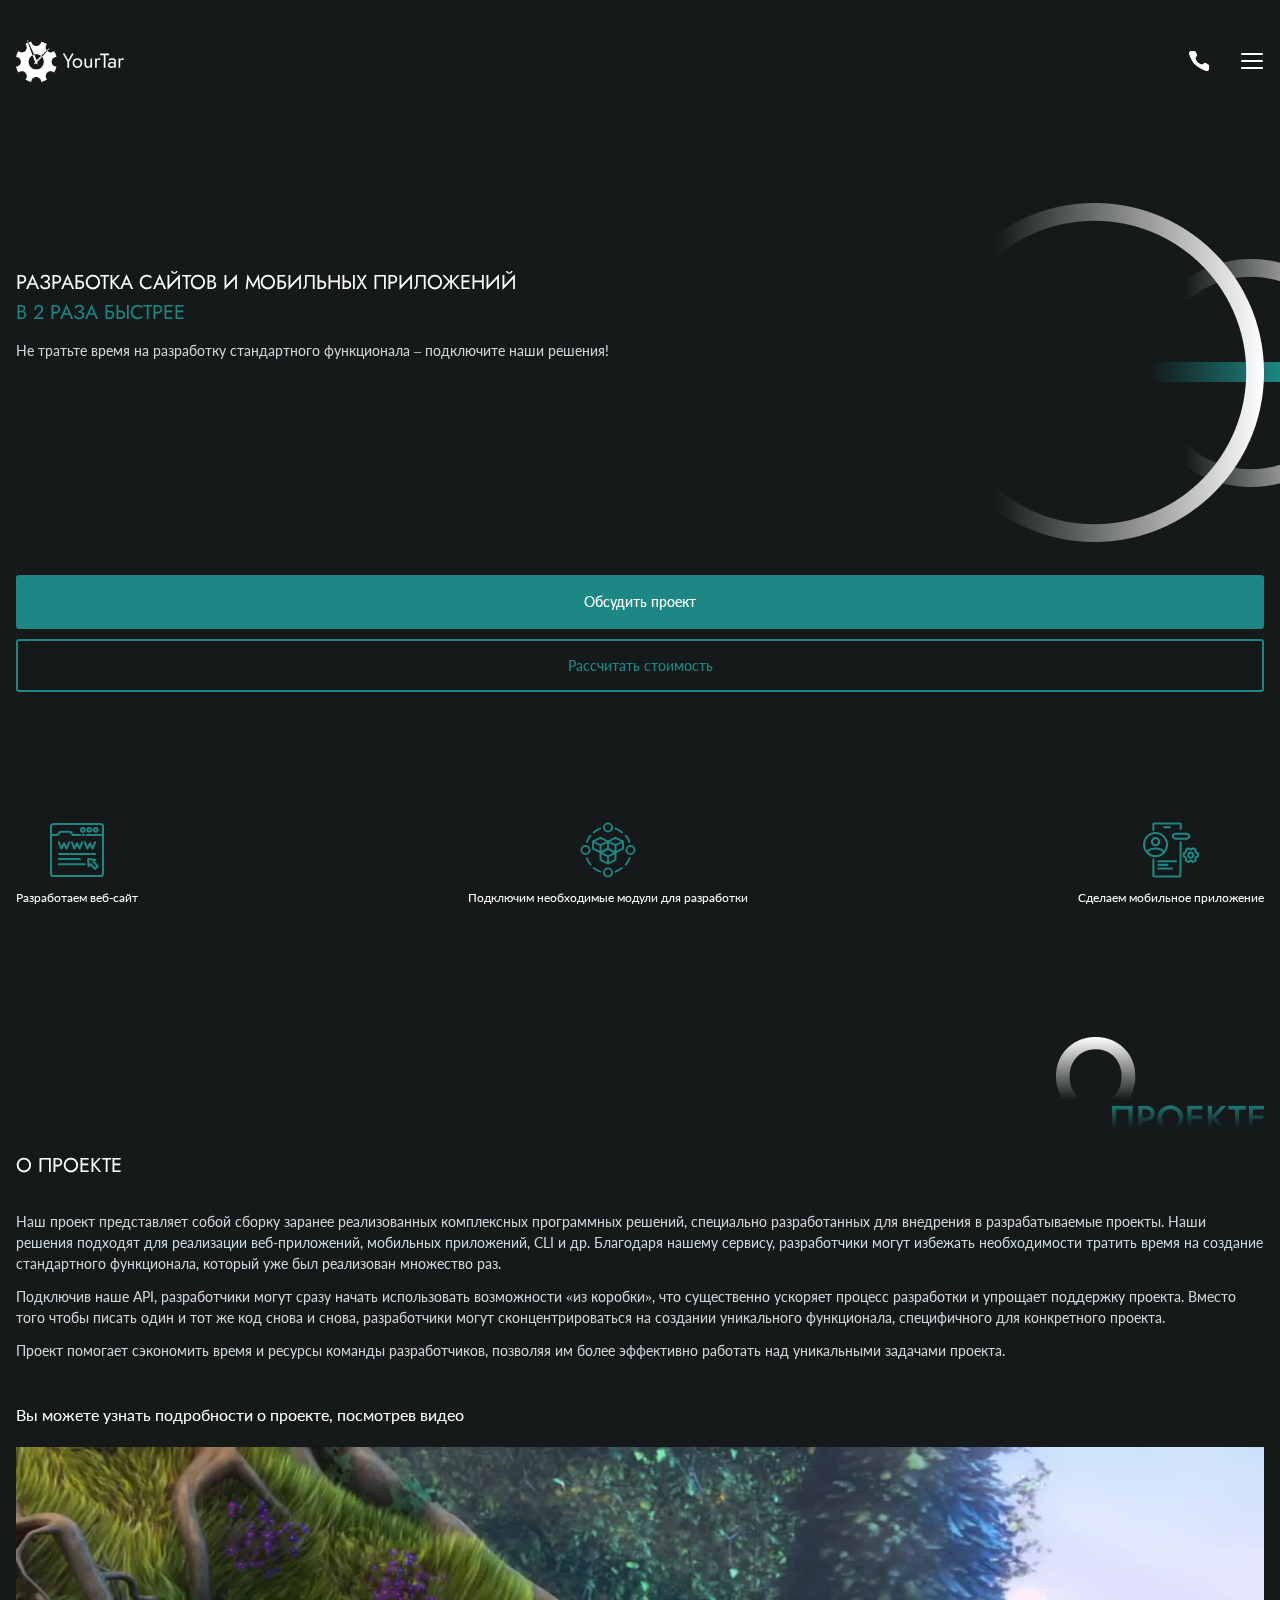
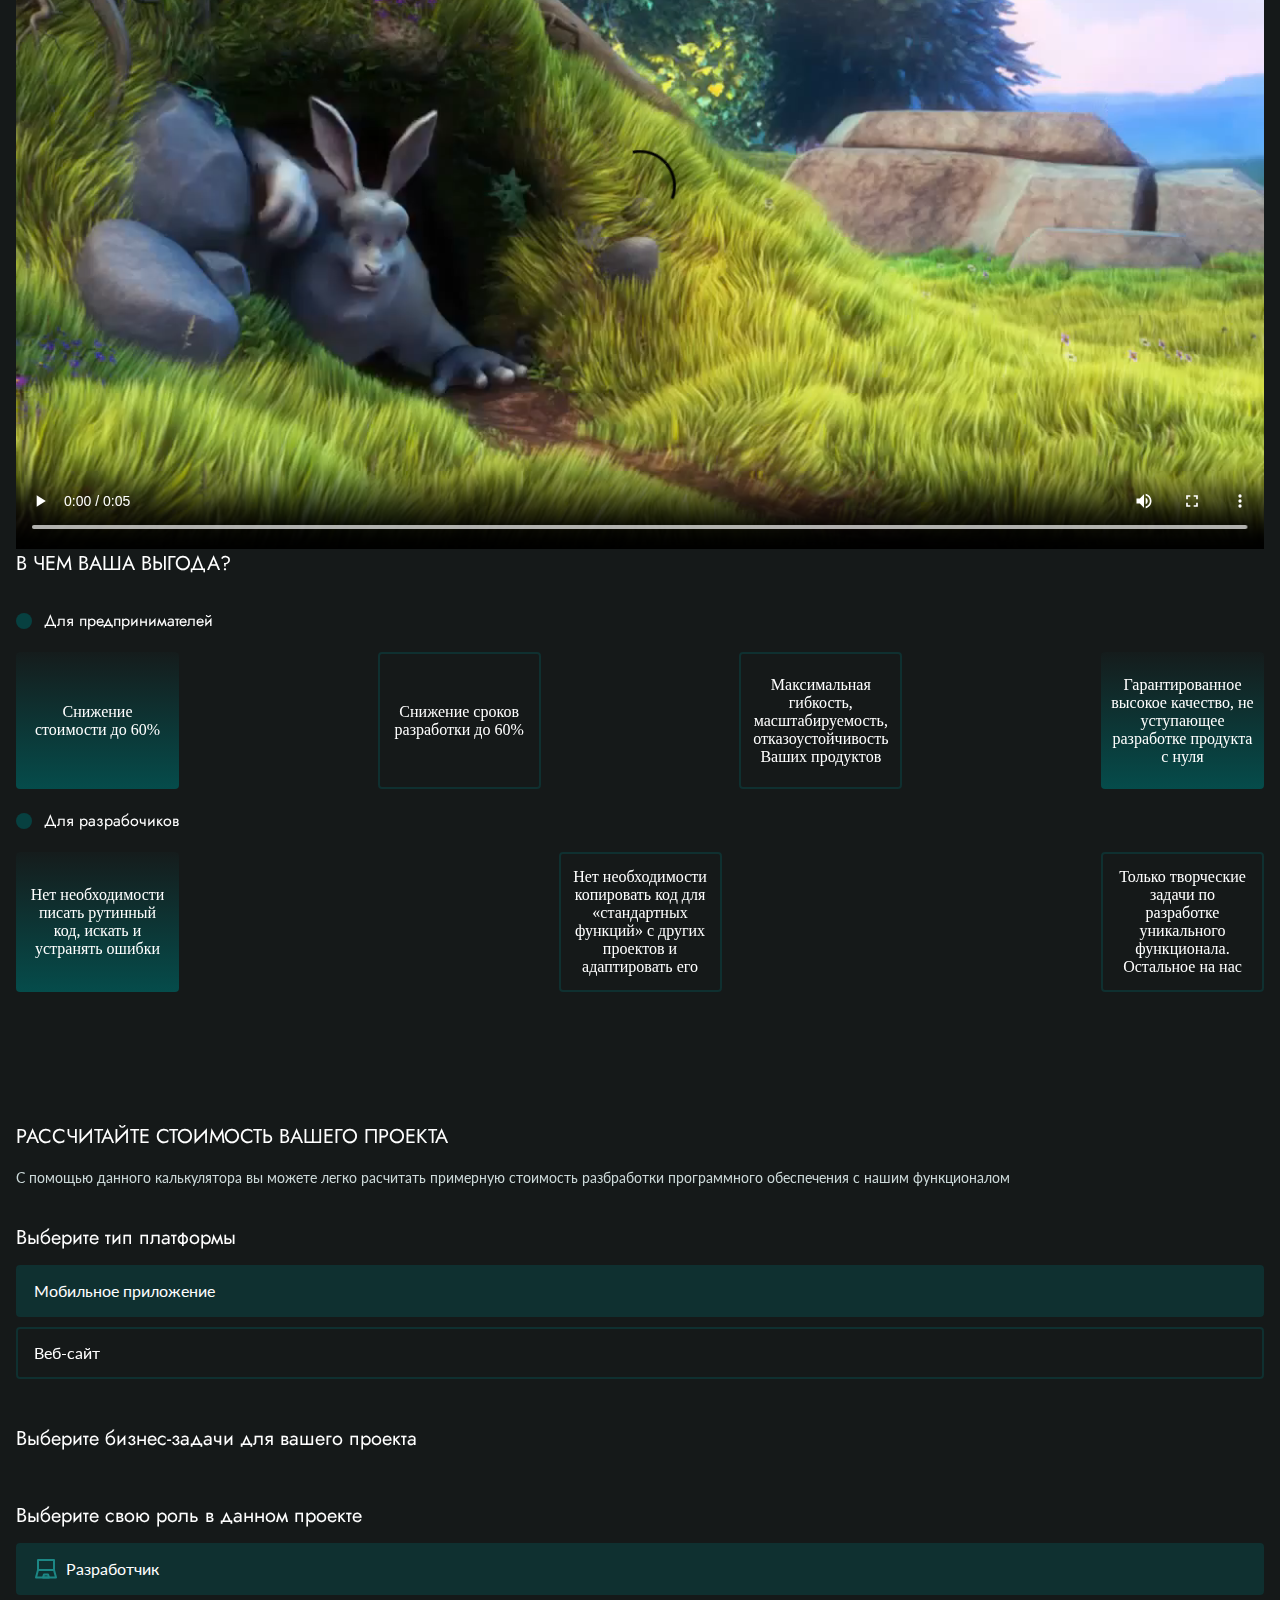
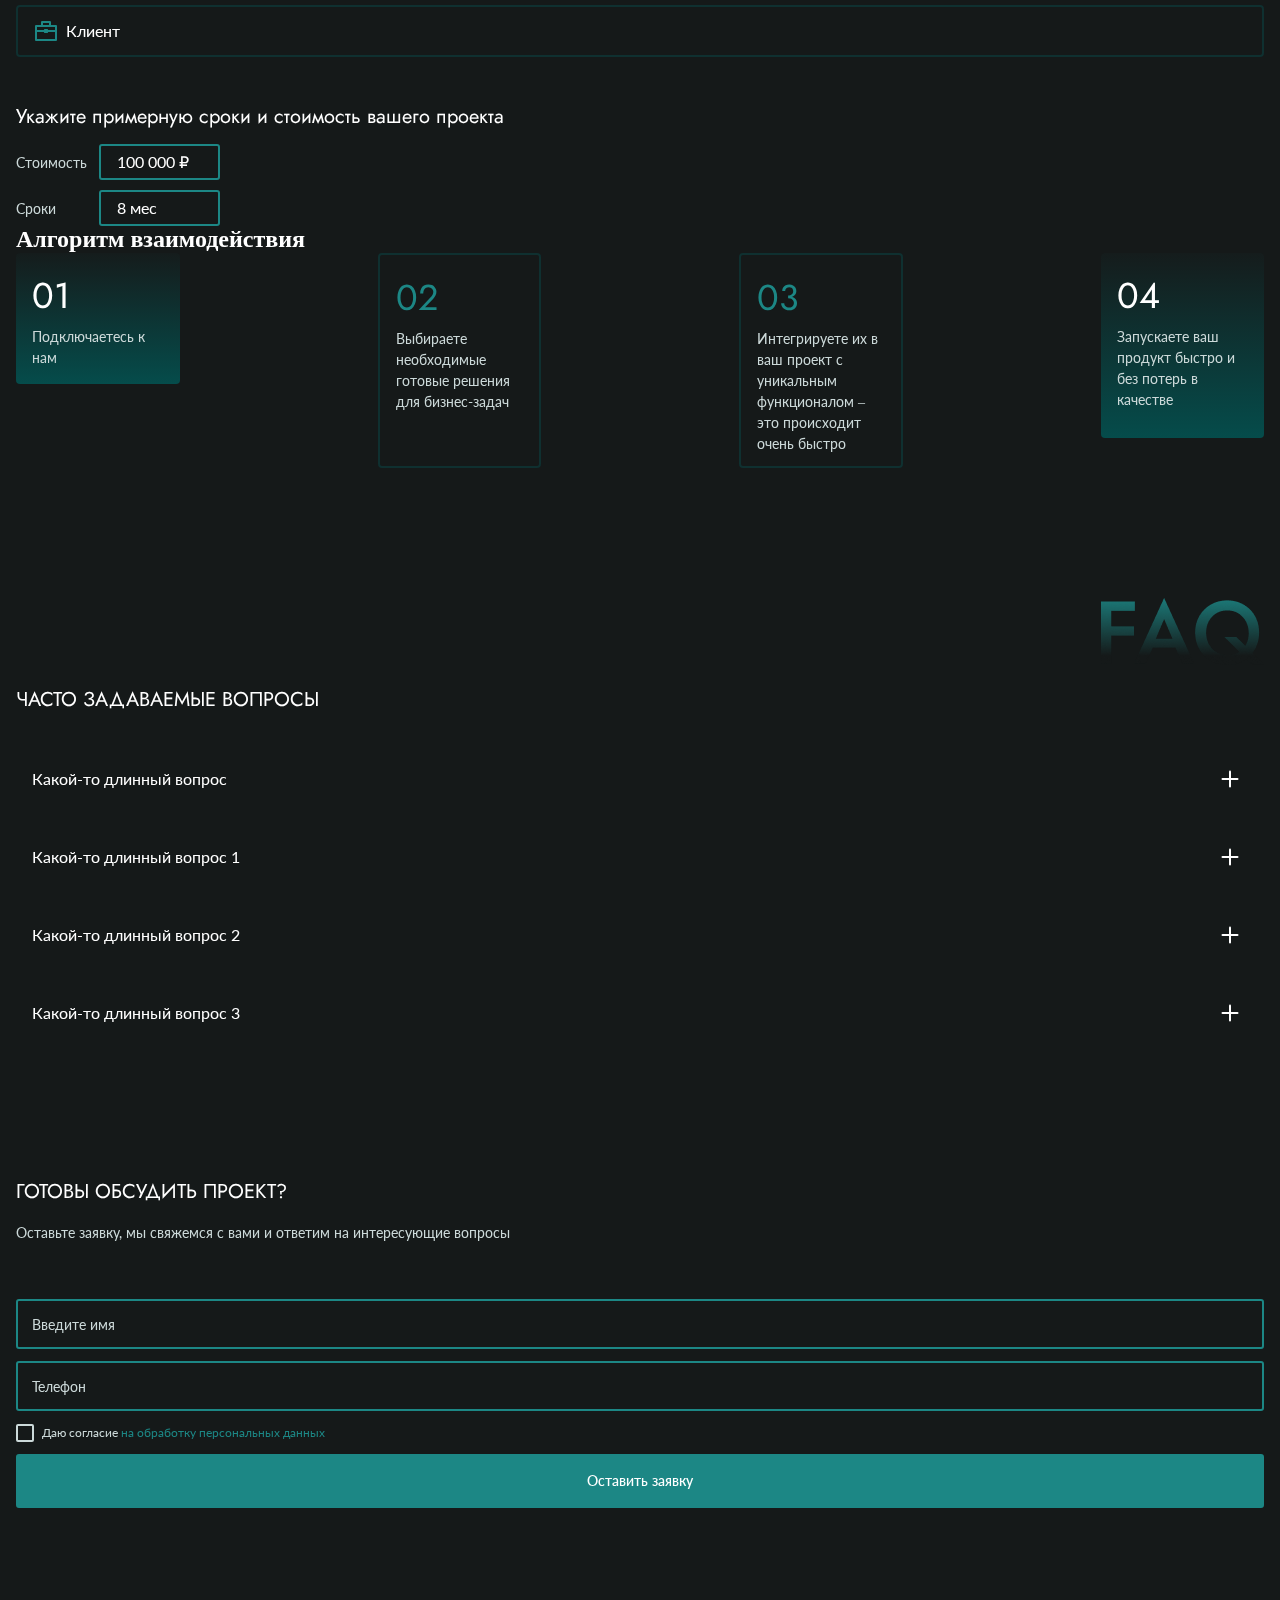
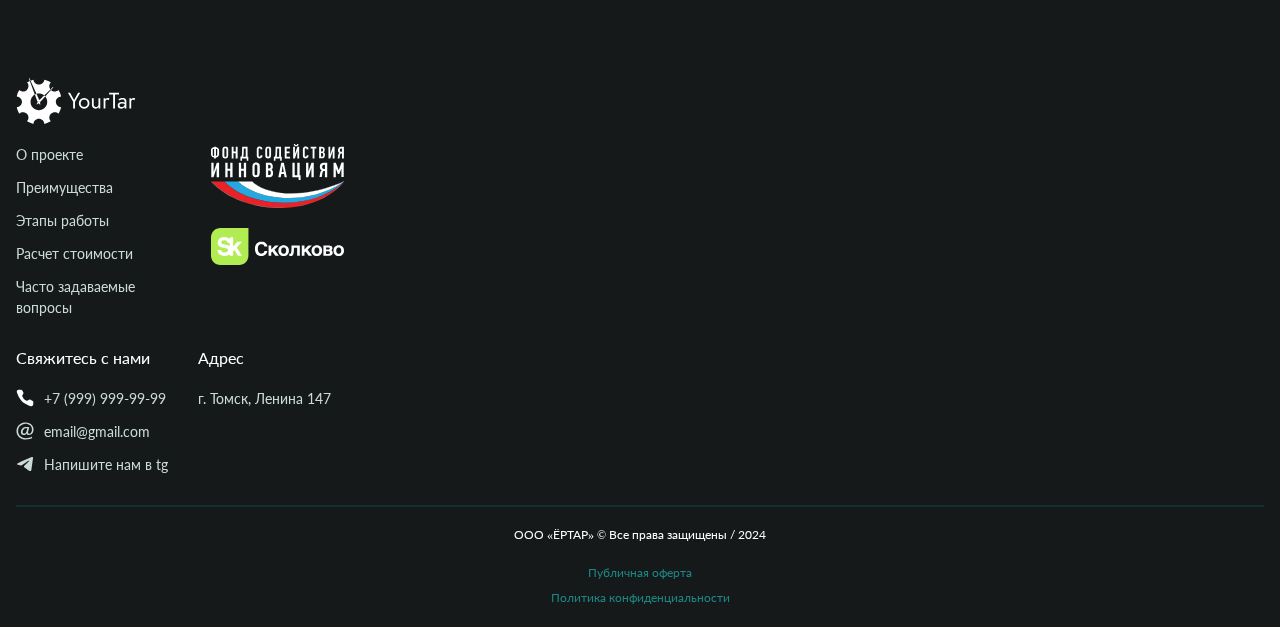
==== index.html @ 37c98bab "доделал спойлер" ====
<!DOCTYPE html>
<html lang="ru">
<head>
    <meta charset="UTF-8">
    <meta name="viewport" content="width=device-width, initial-scale=1.0">
    <meta name="description" content="Описание страницы">
    <title>YourTar</title>
<link rel="stylesheet" href="style.css">
<link rel="stylesheet" href="./fonts/lato/lato.css">
<link rel="stylesheet" href="./fonts/jost/jost.css">
</head>
<body>
   <header class="main-header">
    <img class="main-header__image" src="./images/logo.svg" alt="Логотип YourTar"> 
    <a class="main-header__tel" href="tel:+7 (999) 999-99-99"> 
        <img class="main-header__tel-img" src="./images/phone-telephone.svg" alt="Телефон">
        <p class="main-header__tel-number"> 
            +7 (999) 999-99-99
        </p>
    </a>
    <button class="main-header__button">
        <img class="main-header__button-img" src="./images/menu.svg" alt="Бургер">
    </button>
    <div class="main-header__menu">
        <div class="main-header__menu-top">
            <h2 class="main-header__menu-title">
                Меню
            </h2>
            <button class="main-header__menu-button">
                <img class="main-header__menu-button-img" src="./images/cross.svg" alt="Закрыть">
            </button>
        </div>
        <!-- unsorted list Несортируемый список -->
        <ul class="main-header__navigation"> 
            <!-- list item Элемент списка -->
            <li class="main-header__navigation-item">
                <a class="link" href="#aboutproject">
                    О проекте
                </a> 
            </li>
            <li class="main-header__navigation-item">
                <a href="#benefit">
                    Преимущества
                </a>
            </li>
            <li class="main-header__navigation-item">
                <a href="#algorithm">
                    Этапы работы
                </a>
            </li>
            <li class="main-header__navigation-item">
                <a href="#calculator">
                    Расчет стоимости
                </a>
            </li>
            <li class="main-header__navigation-item">
                <a href="#action">
                    Связь с нами
                </a>
            </li>
        </ul>
    </div>
   </header> 
   <section class="about container" id="develop">
    <h1>
        Разработка сайтов и мобильных приложений 
        <p class="about__title-text"> в 2 раза быстрее </p>
    </h1>
    <p class="about__title-text-info">
        Не тратьте время на разработку стандартного функционала ­– подключите наши решения!
    </p>

    <div class="about__actions">
        <button class="button">
            Обсудить проект
        </button>
        <button class="button button--theme-primary">
            Рассчитать стоимость
        </button>
    </div>

   </section>
   <section class="container main-whatwecando" id="Whatwecando">

    <ul class="main-whatwecando__work-list">
        <li class="main-whatwecando__work-item">
            <img class="main-whatwecando__image" src="./images/razrabotaemveb.svg" alt="Разработка веб-сайта">
            <p>
                Разработаем веб-сайт
            </p>
        </li>
        <li class="main-whatwecando__work-item">
            <img class="main-whatwecando__image" src="./images/modul.svg" alt="Необходимые модули">
            <p>
                Подключим необходимые модули для разработки
            </p>
        </li>
        <li class="main-whatwecando__work-item">
            <img class="main-whatwecando__image" src="./images/mobilepril.svg" alt="Сделаем мобильное приложение">
            <p>
                Сделаем мобильное приложение
            </p>
        </li>
    </ul>

   </section>

   <section class="container main-aboutproject" id="aboutproject">
        <h2 class="main-aboutproject__project">
            О проекте
        </h2>
        <p class="main-aboutproject__project-info">
            Наш проект представляет собой сборку заранее реализованных комплексных программных решений, специально разработанных для внедрения в разрабатываемые проекты. Наши решения подходят для реализации веб-приложений, мобильных приложений, CLI и др. Благодаря нашему сервису, разработчики могут избежать необходимости тратить время на создание стандартного функционала, который уже был реализован множество раз.
        </p>
        <p class="main-aboutproject__project-info">
            Подключив наше API, разработчики могут сразу начать использовать возможности «из коробки», что существенно ускоряет процесс разработки и упрощает поддержку проекта. Вместо того чтобы писать один и тот же код снова и снова, разработчики могут сконцентрироваться на создании уникального функционала, специфичного для конкретного проекта.
        </p>
        <p class="main-aboutproject__project-info">
        Проект помогает сэкономить время и ресурсы команды разработчиков, позволяя им более эффективно работать над уникальными задачами проекта.
         </p>

    <div class="main-project-video">
        <h3 class="main-project-video__text">
            Вы можете узнать подробности о проекте, посмотрев видео
        </h3>
        <video src="./videos/rabbit.mp4" controls></video>
    </div>
    </section>

   <section class="container main-benefit" id="benefit">
    <h2 class="main-benefit__title">
        В чем ваша выгода?
    </h2>
    <ul class="main-benefit__who">
        <li class="main-benefit__who-buisness">
            <h3 class="main-benefit__who-buisness-men">
                Для предпринимателей
            </h3>
            <div class="main-benefit__text-list">
                <div class="main-benefit__text-item main-benefit__text-item--primary">
                    <p>
                        Снижение стоимости до 60%
                    </p>
                </div>
                <div class="main-benefit__text-item">
                    <p>
                        Снижение сроков разработки до 60%
                    </p>
                </div>
                <div class="main-benefit__text-item">
                    <p>
                        Максимальная гибкость, масштабируемость, отказоустойчивость Ваших продуктов
                    </p> 
                </div>
                <div class="main-benefit__text-item main-benefit__text-item--primary">
                    <p>
                        Гарантированное высокое качество, не уступающее разработке продукта с нуля
                    </p>
                </div>
            </div>
        </li>
    </ul>
   <ul class="main-benefit__who"> 
    <li class="main-benefit__who-buisness">
        <h3 class="main-benefit__who-buisness-men">
            Для разрабочиков
        </h3>

        <div class="main-benefit__text-list">
            <div class="main-benefit__text-item main-benefit__text-item--primary">
                <p>
                    Нет необходимости писать рутинный код, искать и устранять ошибки
                </p>
            </div>
            <div class="main-benefit__text-item">
                <p>
                Нет необходимости копировать код для «стандартных функций» с других проектов и адаптировать его
                </p>
            </div>
            <div class="main-benefit__text-item">
                <p>
                    Только творческие задачи по разработке уникального функционала. Остальное на нас
                </p> 
            </div>
        </div>
    </li>
   </ul>
   </section>

   <section class="container calculator" id="calculator">
    <h2 class="calculator__title">
        Рассчитайте стоимость вашего проекта
    </h2>
    <p class="calculator__title-info">
        С помощью данного калькулятора вы можете легко расчитать примерную стоимость разбработки программного обеспечения с нашим функционалом
    </p>
<div class="calculator__list">
    <h3 class="calculator__list-info">
        Выберите тип платформы
    </h3>
<div class="radio">
    <input checked name="platform" id="app" type="radio">
    <label for="app">
        Мобильное приложение
    </label>
</div>
<div class="radio">
    <input name="platform" id="web" type="radio">
    <label for="web">
        Веб-сайт
    </label>
</div>
    <h3 class="calculator__list-info">
    Выберите бизнес-задачи для вашего проекта
    </h3>

    <h3 class="calculator__list-info">
            Выберите свою роль в данном проекте
    </h3>
<div class="radio radio--primary">
        <input checked name="user" id="developer" type="radio">
        <label for="developer">
            <img src="./images/laptop.svg" alt="Разработчик">
            Разработчик
        </label>
 </div>
<div class="radio radio--primary">
        <input name="user" id="client" type="radio">
        <label for="client">
            <img src="./images/briefcase.svg" alt="Клиент">
            Клиент
        </label>
</div>
    <h3 class="calculator__list-info">
        Укажите примерную сроки и стоимость вашего проекта
    </h3>
    
    <div class="field field--primary">
        <input name="price" id="price" type="text" value="100 000 ₽">
        <label for="price">
            Стоимость
        </label>
    </div>
    <div class="field field--primary">
        <input name="deadline" id="deadline" type="text" value="8 мес">
        <label for="deadline">
            Сроки
        </label>
    </div>
</div>

   </section>
   <section class="container algorithm" id="algorithm">
    <h2>
        Алгоритм взаимодействия
    </h2>
    <ul class="algorithm__list">
        <li class="algorithm__list-item">
            <div class="algorithm__text-list">
                <div class="algorithm__text-list-item algorithm__text-list-item--primery">
                    <h4 class="algorithm__text-list-item-title">
                        01
                    </h4>
                    <p class="algorithm__text-list-steps">
                        Подключаетесь к нам
                    </p>
                </div>
                <div class="algorithm__text-list-item2">
                    <h4 class="algorithm__text-list-item-title algorithm__text-list-item-title--primary">
                        02
                    </h4>
                    <p class="algorithm__text-list-steps">
                        Выбираете необходимые готовые решения для бизнес-задач
                    </p>
                </div>
                <div class="algorithm__text-list-item2 algorithm__text-list-item2--primary">
                    <h4 class="algorithm__text-list-item-title algorithm__text-list-item-title--primary">
                        03
                    </h4>
                    <p class="algorithm__text-list-steps">
                        Интегрируете их в ваш проект с уникальным функционалом – это происходит очень быстро
                    </p> 
                </div>
                <div class="algorithm__text-list-item--primery2 algorithm__text-list-item--primery algorithm__text-list-item">
                    <h4 class="algorithm__text-list-item-title">
                        04
                    </h4>
                    <p class="algorithm__text-list-steps">
                        Запускаете ваш продукт быстро и без потерь в качестве
                    </p>
                </div>
            </div>
        </li>
    </ul>
   </section>
   <section class="container question" id="faq">
    <h2 class="question__often">
        Часто задаваемые вопросы
    </h2>
    <div class="question__list">
    <div class="spoiler">
        <div class="spoiler__header">
            <p class="spoiler__text">
                Какой-то длинный вопрос
            </p>
            <button class="spoiler__button">
                <img class="spoiler__button-img" src="./images/Icon.svg" alt="Плюс">
            </button>
        </div>
        <div class="spoiler__content">
            <p class="spoiler__text spoiler__text--primary">
                Ответ
            </p>
        </div>
    </div>
    <div class="spoiler">
        <div class="spoiler__header">
            <p class="spoiler__text">
                Какой-то длинный вопрос 1
            </p>
            <button class="spoiler__button">
                <img class="spoiler__button-img" src="./images/Icon.svg" alt="Плюс">
            </button>
        </div>
        <div class="spoiler__content">
            <p class="spoiler__text spoiler__text--primary">
                Ответ
            </p>
        </div>
    </div>
    <div class="spoiler">
        <div class="spoiler__header">
            <p class="spoiler__text">
                Какой-то длинный вопрос 2
            </p>
            <button class="spoiler__button">
                <img class="spoiler__button-img" src="./images/Icon.svg" alt="Плюс">
            </button>
        </div>
        <div class="spoiler__content">
            <p class="spoiler__text spoiler__text--primary">
                Ответ
            </p>
        </div>
    </div>
    <div class="spoiler">
        <div class="spoiler__header">
            <p class="spoiler__text">
                Какой-то длинный вопрос 3
            </p>
            <button class="spoiler__button">
                <img class="spoiler__button-img" src="./images/Icon.svg" alt="Плюс">
            </button>
        </div>
        <div class="spoiler__content">
            <p class="spoiler__text spoiler__text--primary">
                Ответ
            </p>
        </div>
    </div>
</div>
   </section>
   <section class="container project" id="action">
    <h2 class="project__ready">
        Готовы обсудить проект?
    </h2>
        <p class="project__ready-info">
            Оставьте заявку, мы свяжемся с вами и ответим на интересующие вопросы
        </p>
        <form action="/">
            <div class="field project__field">
                <input name="name" id="name" type="text" placeholder=" ">
                <label for="name">
                    Введите имя
                </label>
            </div>
            <div class="field project__field">
                <input name="phone" id="phone" type="tel" placeholder=" ">
                <label for="phone">
                    Телефон
                </label>
            </div>

        <div class="checkbox project__checkbox">
            <input name="agreement" id="agreement" type="checkbox">
            <label for="agreement">
                Даю согласие <a href="https://ya.ru" target="_blank"> на обработку персональных данных</a>
            </label>
        </div>
        </div>
            <button class="button">
                Оставить заявку
            </button>
        </form>
    </div>
   </section>
   
   <footer class=" container footer">
    <img class="footer__logo" src="./images/logo.svg" alt="Логотип YourTar">
    <div class="footer__about-project">
        <ul class="footer__about-project-info">
            <li class="footer__about-project-info-yourtar">
                <a class="footer__about-project-navigation" href="#aboutproject">
                    О проекте
                </a> 
            </li>
            <li class="footer__about-project-info-yourtar">
                <a class="footer__about-project-navigation" href="#benefit">
                    Преимущества
                </a>
            </li>
            <li class="footer__about-project-info-yourtar">
                <a class="footer__about-project-navigation" href="#algorithm">
                    Этапы работы
                </a>
            </li>
            <li class="footer__about-project-info-yourtar">
                <a class="footer__about-project-navigation" href="#calculator">
                    Расчет стоимости
                </a>
            </li>
            <li class="footer__about-project-info-yourtar">
                <a class="footer__about-project-navigation" href="#faq">
                    Часто задаваемые вопросы
                </a>
            </li>
        </ul>
        <ul class="footer__about-project-img">
            <li class="footer__about-project-img-fsi">
                <img src="./images/fsi.svg" alt="Фонд содействия инновациям">
            </li>
            <li>
                <img src="./images/scolcovo.svg" alt="Сколково">
            </li>
        </ul>
    </div>
    <div class="yourtar-info">
        <div class="yourtar-info-connection">
            <h3 class="yourtar-info-connection__title">
                Свяжитесь с нами
            </h3>
            <ul class="yourtar-info-connection__all">
                <li class="yourtar-info-connection__all-number-mail-tg">
                        <a class="yourtar-info-connection__all-number-mail-tg-link" href="tel:+7 (999) 999-99-99"> 
                            <img src="./images/phone-telephone.svg" alt="Телефон">
                        +7 (999) 999-99-99
                        </a>
                </li>
                <li class="yourtar-info-connection__all-number-mail-tg">
                    <a class="yourtar-info-connection__all-number-mail-tg-link" href="mailto:artyom.borisov.98@mail.ru" target="_blank">
                        <img src="./images/mail.svg" alt="Почта">
                    email@gmail.com
                    </a>
                </li>
                <li class="yourtar-info-connection__all-number-mail-tg">
                    <a class="yourtar-info-connection__all-number-mail-tg-link" href="https://t.me/olegthegoodboy" target="_blank">
                        <img src="./images/tg.svg" alt="Телеграм">
                    Напишите нам в tg
                    </a>
                </li>
            </ul>
        </div>
        <div class="yourtar-info-connection">
                <h3 class="yourtar-info-connection__title">
                    Адрес
                </h3>
             <ul class="yourtar-info-connection__all">
                <li class="yourtar-info-connection__all-number-mail-tg">
                    <p class="yourtar-info-connection__all-number-mail-tg-text">
                     г. Томск, Ленина 147
                    </p>
                </li>
             </ul>
        </div>
    </div>
    <div class="rights">
        <p class="rights__yourtar">
            ООО «ЁРТАР» © Все права защищены / 2024
        </p>
        <ul class="rights__info">
            <li class="rights__info-document">
                <a class="rights__info-document-connection" href="ya.ru" target="_blank"> 
                    Публичная оферта
                </a>
            </li>
            <li class="rights__info-document">
                <a class="rights__info-document-connection" href="ya.ru" target="_blank"> 
                    Политика конфиденциальности
                </a>
            </li>
        </ul>
    </div>
   </footer>
   <script src="./script.js"></script>
</body>
</html>
---- style.css ----
body {
    background-color: #151919 ;
    margin: 0px;
    color: #ffffff;
}

* {
    box-sizing: border-box;
}

*::before {
    box-sizing: border-box;
}

*::after {
    box-sizing: border-box;
}

a {
    color: #CCD9D9;
    font-size: 16px; /* размер шрифта */
    font-weight: 400; /* жирность шрифта */
    line-height: 24px; /* величина пространства между сроками */
    text-decoration: none; /* декоративные линии к тексту */
    font-family: Lato; /* шрифт */
}
p {
    margin: 0 ;
}

a:hover {
    opacity: 0.5; /* непрозрачность элемента */
    transition: opacity 1s; /* переходное состояние между элементами */
}
a:visited {
    color: #CCD9D9;
}
label a {
font-size: 12px;
line-height: 16.8px;
color: #1C8785 !important;
}
/* tut norm */
button {
    background-color: transparent;
    border: none; /* задания стиля, толщины и цвета границы элемента */
    padding: 0; /* внутренний отступ элемента */
    cursor: pointer; /* устанавливает курсор мыши */
}
h1, h2, h3 {
    margin: 0; /* внешний отступ элемента */
}
ul {
    margin: 0;
    padding: 0;
    list-style: none;/* устанавливает изображение, используемое в качестве маркера списка */
}

video, img {
    display: block;
    width: 100%;
}

.main-header {
    padding-top: 40px;
    padding-left: 16px;
    padding-right: 16px;
    padding-bottom: 16px;
    display: flex; /* определяет тип отображения элемента, как он будет отображаться на веб-странице */
    align-items: center; /* выравнивание элементов вертикально */
    gap: 30px; /* задаёт отступы между колонками и рядами */
}

.main-header__image {
    width: 108px;
    height: 42px;
}
.main-header__tel {
    margin-left: auto;
}

.main-header__tel-number {
    display: none;
}

.main-header__tel-img {
    width: 22px;
    height: 22px;
}
.main-header__menu {
    transform: translateY(-100%);
    height: 100vh;
    position: fixed;
    top: 0;
    left: 0;
    background-color: #151919;
    width: 100%; /* ширина элемента */
    transition: transform 1s;
    z-index: 1;
}
.main-header__menu--active {
    transform: translateY(0);
}
.main-header__menu-title {
    font-family: Jost;
    font-size: 20px;
    font-weight: 400;
    line-height: 30px;
    text-transform: uppercase;
}

.main-header__menu-top {
    display: flex;
    justify-content: space-between; /* выравнивание элементов горизонтально */
    padding-top: 46px;
    padding-left: 16px;
    padding-right: 16px;
    padding-bottom: 16px;
    margin-bottom: 60px;
}
.main-header__navigation-item {
    border-bottom: 1px solid #0F3030;
    padding: 10px 0;
}
.main-header__navigation {
    padding: 0 16px;
}

.about {
    padding-bottom: 130px;
    padding-top: 170px;
    background-image: url('./images/about-background.png');
    background-repeat: no-repeat;
    background-position: right 105px;
}
h1 {
    font-family: Jost;
    font-size: 20px;
    font-weight: 400;
    line-height: 30px;
    text-align: left;
    text-transform: uppercase;
    color: #ffffff;
    margin-bottom: 12px;
}


.about__title-text {
    color: #1C8785;
    font-family: Jost;
    font-size: 20px;
    font-weight: 400;
    line-height: 30px;
    text-align: left;
    text-transform: uppercase;

}
.about__title-text-info {
    font-family: Lato;
    font-size: 14px;
    font-weight: 400;
    line-height: 21px;
    text-align: left;
    color: #CCD9D9;
    margin-bottom: 214px;
}
.about__actions {
    display: flex;
    flex-direction: column;
    gap: 10px;
}

.button {
    font-family: Lato;
    font-size: 14px;
    font-weight: 500;
    line-height: 19.6px;
    color: #ffffff;
    border: 2px solid #1C8785;
    background-color: #1C8785;
    padding: 15px 30px;
    border-radius: 3px;
    width: 100%;
}
.button:hover {
    transition: background-color 0.15s, border-color 0.15s, color 0.15s;
    background-color: #0F5756;
    border-color: #0F5756;
}

.button--theme-primary:hover {
    color: #0F5756;
    background-color: transparent;
}

.button--theme-primary {
    color: #1C8785;
    background-color: transparent;
}

.main-whatwecando__work-list {
    display: flex;
    justify-content: space-between;
    padding-bottom: 130px;
}
.main-whatwecando__work-item {
    display: flex;
    align-items: center;
    flex-direction: column;
    row-gap: 12px;
    font-family: Lato;
    font-size: 12px;
    font-weight: 400;
    line-height: 16.8px;
    text-align: center;
}
.main-whatwecando__image {
    height: 56px;
    width: 56px;
}
.container {
    padding-left: 16px;
    padding-right: 16px;
}
.footer__logo {
    width: 120px;
    height: 46px;
}

.main-aboutproject {
    background-image:  url(./images/about-project.png);
    background-repeat: no-repeat;
    background-position: right 16px top 0;
    padding-top: 114px;
}

.main-aboutproject__project {
    font-family: Jost;
    font-size: 20px;
    font-weight: 400;
    line-height: 30px;
    text-align: left;
    text-transform: uppercase;
    padding-bottom: 30px;
}

.main-aboutproject__project-info {
    font-family: Lato;
    font-size: 14px;
    font-weight: 400;
    line-height: 21px;
    text-align: left;
    margin: 0;
    padding-bottom: 12px;
    color: #CCD9D9;
}

.main-project-video {
    padding-top: 30px;
}
.main-project-video__text {
    font-family: Lato;
    font-size: 16px;
    font-weight: 400;
    line-height: 24px;
    color: #ffffff;
    text-align: left;
    padding-bottom: 20px;
}
.main-benefit{
    display: flex;
    justify-content: space-between;
    flex-direction: column;
    padding-bottom: 130px;
}

.main-benefit__who:not(:first-of-type) {
    margin-top: 20px;
}

.main-benefit__title {
    color: #ffffff;
    font-family: Jost;
    font-size: 20px;
    font-weight: 400;
    line-height: 30px;
    text-align: left;
    text-transform: uppercase;
    margin-bottom: 30px;
}

.main-benefit__who-buisness-men {
    font-family: Jost;
    font-size: 16px;
    font-weight: 400;
    line-height: 23.12px;
    text-align: left;
    padding-left: 28px;
    position: relative;
    margin-bottom: 20px;
}

.main-benefit__who-buisness-men:before {
    display: block;
    content: '';
    width: 16px;
    height: 16px;
    background-color: #074040;
    border-radius: 50%;
    position: absolute;
    left: 0;
    top: 50%;
    transform: translateY(-50%);
}

.main-benefit__text-list {
    display: flex;
    justify-content: space-between;
    gap: 16px; /* отступы */
    flex-wrap: wrap;
}

.main-benefit__text-item {
    min-height: 137px;
    width: 163px;
    border: 2px solid #0F3030;
    display: flex;
    justify-content: center;
    align-items: center;
    padding: 14px 8px;
    text-align: center;
    border-radius: 4px;

}
.main-benefit__text-item--primary {
    border: none;
    padding: 16px 10px;
    background: linear-gradient(180deg, #151C1C 0%, #054C4B 100%);
}
.calculator__title {
    font-family: Jost;
    font-size: 20px;
    font-weight: 400;
    line-height: 30px;
    text-align: left;
    text-transform: uppercase;
    color: #ffffff;
}
.calculator__title-info {

    font-family: Lato;
    font-size: 14px;
    font-weight: 400;
    line-height: 21px;
    text-align: left;
    color: #CCD9D9;
    padding-top: 15px;

}
.calculator__list {
    display: flex;
    gap: 10px;
    flex-direction: column;
}
.calculator__list-info {
    font-family: Jost;
    font-size: 20px;
    font-weight: 400;
    line-height: 28px;  
    text-align: left;
    color: #ffffff;
    padding-top: 36px;
    padding-bottom: 3px;

}
.radio input {
    display: none;
}
.radio input:checked+label {
    background-color: #0F3030;
}
.radio label {
    position: relative;
    width: 100%;
    padding: 12px 16px 12px 16px;
    border-radius: 4px;
    border: 2px solid #0F3030;
    display: block;
    font-family: Lato;
    font-size: 16px;
    line-height: 24px;
    font-weight: 400;
    transition: background-color 0.15s;
    cursor: pointer;
}

.radio--primary label {
    padding-left: 48px;
}
.radio label:hover {
    background-color: #0F3030;
}

.radio img {
    display: block;
    width: 24px;
    height: 24px;
    position: absolute;
    top: 12px;
    left: 16px;
}

.question {
    background-image: url(./images/FAQ.png);
    background-repeat: no-repeat;
    background-position: right 16px top 0;
    padding-top: 87px;
    padding-bottom: 130px;
}
.question__often {
    font-family: Jost;
    font-size: 20px;
    font-weight: 400;
    line-height: 30px;
    text-align: left;
    text-transform: uppercase;
    margin-bottom: 30px;
}
.algorithm {
    padding-bottom: 130px;
}
.algorithm__text-list {
    display: flex;
    justify-content: space-between;
    gap: 16px;
    flex-wrap: wrap;
}
.algorithm__text-list-item {
    height: 131px;
    width: 164px;
    border-radius: 4px;
    padding: 16px;
    display: flex;
    flex-direction: column;
    gap: 5px;
}
.algorithm__text-list-item2 {
    min-height: 173px;
    width: 163px;
    padding: 16px;
    border-radius: 4px;
    border: 2px solid #0F3030;
    display: flex;
    flex-direction: column;
    gap: 5px;
}
.algorithm__text-list-item--primery {
    background: linear-gradient(180deg, #151C1C 0%, #054C4B 100%);
}
.algorithm__text-list-item--primery2 {
    width: 163px;
    height: 185px;
}
.algorithm__text-list-item2--primary {
    width: 164px;
    height: 215px;
}
.algorithm__text-list-item-title {
    margin-top: 0;
    margin-bottom: 0;
    font-family: Jost;
    font-size: 36px;
    font-weight: 400;
    line-height: 52.02px;
}
.algorithm__text-list-item-title--primary {
    color: #1C8785;
}
.algorithm__text-list-steps {
    font-family: Lato;
    font-size: 14px;
    font-weight: 400;
    line-height: 21px;
    text-align: left;
    color: #CCD9D9;
}
.question__list {
    display: flex;
    gap: 10px;
    flex-direction: column;
}
.spoiler__text {
    font-family: Lato;
    font-size: 16px;
    font-weight: 400;
    line-height: 24px;
}
.spoiler__text--primary {
    font-family: Lato;
    font-size: 14px;
    line-height: 21px;
    color: #CCD9D9;
}
.spoiler__header {
    display: flex;
    justify-content: space-between;
    padding-left: 16px;
    padding-top: 20px;
    padding-bottom: 20px;
    padding-right: 20px;
    align-items: center;
    cursor: pointer;
    transition: background-color 0.15s;
}
.spoiler--active .spoiler__header,
.spoiler__header:hover {
    font-family: Lato;
    font-weight: 400;
    line-height: 24px;
    background-color: #0F3030;
}
.spoiler__button {
    width: 28px;
    height: 28px;
    transition: background-color 0.15s;
    border-radius: 50%;
    flex-shrink: 0;
}

.spoiler--active .spoiler__button,
.spoiler__header:hover  .spoiler__button {
    background-color: #ffffff;
}

.spoiler--active .spoiler__button-img,
.spoiler__header:hover  .spoiler__button-img {
    filter: brightness(0) saturate(100%) invert(16%) sepia(70%) saturate(326%) hue-rotate(131deg) brightness(93%) contrast(102%);
}
.spoiler__button-img {
    transition: filter 0.15s;
}
.spoiler__content {
    padding-left: 16px;
    background-color: #0F3030;
    padding-bottom: 20px;
    display: none;
}
.spoiler--active .spoiler__content {
    display: block;
}
.project {
    padding-bottom: 140px;
}
.project__ready {
    font-family: Jost;
    font-size: 20px;
    font-weight: 400;
    line-height: 30px;
    text-align: left;
    text-transform: uppercase;
    margin-bottom: 15px;
}
.project__ready-info {
    font-family: Lato;
    font-size: 14px;
    font-weight: 400;
    line-height: 21px;
    text-align: left;
    color: #CCD9D9;
    margin-bottom: 35px;
    height: 42px;
    width: 100%;
}
.field input {
    background-color: transparent;
    padding: 0 16px;
    gap: 10px;
    border-radius: 3px;
    border: 2px solid #1C8785;
    display: flex;
    flex-direction: column;
    width: 100%;
    color: #FFFFFF;
    font-family: Lato;
    font-size: 14px;
    font-weight: 400;
    line-height: 21px;
    min-height: 50px;

}
.field input:hover {
    border-color: #0F5756;
    transition: border-color 0.15s;
}
.field input:hover + label {
    color: #ffffff;
}

.field input:not(:placeholder-shown) + label,
.field input:focus + label {
    top: 7px;
    transform: translateY(0);
    font-size: 10px;
    line-height: 12px;
}

.field input:not(:focus):not(:placeholder-shown) + label {
    display: none;
}

.field input:not(:focus):not(:placeholder-shown) {
    padding-bottom: 0;
    padding-top: 0;
}

.field {
    position: relative;
}
.project__field {
    margin-bottom: 12px;
}
.field input:not(:placeholder-shown),
.field input:focus {
    outline: none;
    padding-top: 20px;
    padding-bottom: 5px;
}
.field label {
    font-family: Lato;
    font-size: 14px;
    font-weight: 400;
    line-height: 21px;
    text-align: left;
    background-color: transparent;
    color: #CCD9D9;
    position: absolute;
    top: 50%;
    left: 16px;
    transform: translateY(-50%);
    transition: top 0.15s,  transform 0.15s, color 0.15s;
}
.field--primary {
    display: flex;
    gap: 12px;
    align-items: center;
    flex-direction: row-reverse;
    justify-content: flex-end;
}
.field--primary input {
    min-height: 36px;
    width: 121px;
    font-size: 16px;
    line-height: 24px;

}
.field--primary input:not(:placeholder-shown), .field input:focus {
    padding-top: 0;
    padding-bottom: 0;
}
.field--primary label {
    position: static;
    top: 0;
    transform: none;
    width: 71px;
    cursor: pointer;
}
.field input:hover + label {
    color: #CCD9D9;
}
.field--primary input:not(:focus):not(:placeholder-shown) + label {
    display: block;
}
.field--primary input:not(:placeholder-shown) + label, .field--primary input:focus + label {
    font-size: 14px;
    line-height: 21px;
}
.project__checkbox {
    margin-bottom: 12px;
}
.checkbox input {
    display: none;
}
.checkbox label {

    font-family: Lato;
    font-size: 12px;
    font-weight: 400;
    line-height: 16.8px;
    text-align: left;
    color: #CCD9D9;
    position: relative;
    padding-left: 26px;
    cursor: pointer;

}
.checkbox label::before {
    display: block;
    content: '';
    width: 18px;
    height: 18px;
    border-radius: 2px;
    border: 2px solid #CCD9D9;
    position: absolute;
    top: 50%;
    transform: translateY(-50%);

}
.checkbox label::after {
    content: '';
    width: 18px;
    height: 18px;
    display: block;
    background-image: url(./images/check.svg);
    position: absolute;
    top: 50%;
    transform: translateY(-50%);
    opacity: 0;
    transition: opacity 0.15s;
}
.checkbox input:checked + label::after {
    opacity: 1;
}
.checkbox input:disabled + label::before {
    border-color: #444142;
}
.checkbox input:disabled + label::after {
    filter: brightness(0) saturate(100%) invert(24%) sepia(0%) saturate(989%) hue-rotate(68deg) brightness(87%) contrast(83%);
}
.footer__logo {
    margin-bottom: 20px;
    margin-top: 30px;
}
.footer__about-project {
    display: flex;
    margin-bottom: 28px;
    gap: 38px;

}
.footer__about-project-info {
    display: flex;
    flex-direction: column;
    max-width: 157px;
    gap: 12px;
}

.footer__about-project-navigation {
    font-family: Lato;
    font-size: 14px;
    font-weight: 400;
    line-height: 21px;
}
.footer__about-project-img-fsi {
    margin-bottom: 20px;
}
.yourtar-info {
    display: flex;
    margin-bottom: 30px;
    gap: 30px;
}
.yourtar-info-connection__title {
    font-family: Lato;
    font-size: 16px;
    font-weight: 400;
    line-height: 24px;
    padding-bottom: 18px
}
.yourtar-info-connection__all {
    display: flex;
    flex-direction: column;
    gap: 12px;
}
.yourtar-info-connection__all-number-mail-tg-link {
    font-family: Lato;
    font-size: 14px;
    font-weight: 400;
    line-height: 21px;
    color: #CCD9D9;
    padding-left: 28px;
    position: relative;

}
.yourtar-info-connection__all-number-mail-tg-text {
    font-family: Lato;
    font-size: 14px;
    font-weight: 400;
    line-height: 21px;
    color: #CCD9D9;
}
.yourtar-info-connection__all-number-mail-tg-link img {
    width: 18px;
    height: 18px;
    position: absolute;
    top: 50%;
    transform: translateY(-50%);
}
.rights {
    border-top: 2px solid #0F3030;
    margin-bottom: 20px;
}
.rights__yourtar {
    font-family: Lato;
    font-size: 12px;
    font-weight: 400;
    line-height: 16.8px;
    text-align: center;
    margin-top: 20px;
    margin-bottom: 20px;
}
.rights__info {
    display: flex;
    flex-direction: column;
    align-items: center;
    gap: 6px;
}
.rights__info-document-connection {

    font-family: Lato;
    font-size: 12px;
    font-weight: 400;
    line-height: 16.8px;
    text-align: left;
    color: #1C8785;
}
---- fonts/lato/lato.css ----
@font-face {
    font-family: 'Lato';
    src: local('Lato Hairline'), local('Lato-Hairline'), url('latohairline.woff2') format('woff2'), url('latohairline.woff') format('woff'), url('latohairline.ttf') format('truetype');
    font-weight: 100;
    font-style: normal;
}
@font-face {
    font-family: 'Lato';
    src: local('Lato Hairline Italic'), local('Lato-HairlineItalic'), url('latohairlineitalic.woff2') format('woff2'), url('latohairlineitalic.woff') format('woff'), url('latohairlineitalic.ttf') format('truetype');
    font-weight: 100;
    font-style: italic;
}
@font-face {
    font-family: 'Lato';
    src: local('Lato Thin'), local('Lato-Thin'), url('latothin.woff2') format('woff2'), url('latothin.woff') format('woff'), url('latothin.ttf') format('truetype');
    font-weight: 200;
    font-style: normal;
}
@font-face {
    font-family: 'Lato';
    src: local('Lato Thin Italic'), local('Lato-ThinItalic'), url('latothinitalic.woff2') format('woff2'), url('latothinitalic.woff') format('woff'), url('latothinitalic.ttf') format('truetype');
    font-weight: 200;
    font-style: italic;
}
@font-face {
    font-family: 'Lato';
    src: local('Lato Light'), local('Lato-Light'), url('latolight.woff2') format('woff2'), url('latolight.woff') format('woff'), url('latolight.ttf') format('truetype');
    font-weight: 300;
    font-style: normal;
}
@font-face {
    font-family: 'Lato';
    src: local('Lato Light Italic'), local('Lato-LightItalic'), url('latolightitalic.woff2') format('woff2'), url('latolightitalic.woff') format('woff'), url('latolightitalic.ttf') format('truetype');
    font-weight: 300;
    font-style: italic;
}
@font-face {
    font-family: 'Lato';
    src: local('Lato Regular'), local('Lato-Regular'), url('latoregular.woff2') format('woff2'), url('latoregular.woff') format('woff'), url('latoregular.ttf') format('truetype');
    font-weight: 400;
    font-style: normal;
}
@font-face {
    font-family: 'Lato';
    src: local('Lato Italic'), local('Lato-Italic'), url('latoitalic.woff2') format('woff2'), url('latoitalic.woff') format('woff'), url('latoitalic.ttf') format('truetype');
    font-weight: 400;
    font-style: italic;
}
@font-face {
    font-family: 'Lato';
    src: local('Lato Medium'), local('Lato-Medium'), url('latomedium.woff2') format('woff2'), url('latomedium.woff') format('woff'), url('latomedium.ttf') format('truetype');
    font-weight: 500;
    font-style: normal;
}
@font-face {
    font-family: 'Lato';
    src: local('Lato Medium Italic'), local('Lato-MediumItalic'), url('latomediumitalic.woff2') format('woff2'), url('latomediumitalic.woff') format('woff'), url('latomediumitalic.ttf') format('truetype');
    font-weight: 500;
    font-style: italic;
}
@font-face {
    font-family: 'Lato';
    src: local('Lato Semibold'), local('Lato-Semibold'), url('latosemibold.woff2') format('woff2'), url('latosemibold.woff') format('woff'), url('latosemibold.ttf') format('truetype');
    font-weight: 600;
    font-style: normal;
}
@font-face {
    font-family: 'Lato';
    src: local('Lato Semibold Italic'), local('Lato-SemiboldItalic'), url('latosemibolditalic.woff2') format('woff2'), url('latosemibolditalic.woff') format('woff'), url('latosemibolditalic.ttf') format('truetype');
    font-weight: 600;
    font-style: italic;
}
@font-face {
    font-family: 'Lato';
    src: local('Lato Bold'), local('Lato-Bold'), url('latobold.woff2') format('woff2'), url('latobold.woff') format('woff'), url('latobold.ttf') format('truetype');
    font-weight: 700;
    font-style: normal;
}
@font-face {
    font-family: 'Lato';
    src: local('Lato Bold Italic'), local('Lato-BoldItalic'), url('latobolditalic.woff2') format('woff2'), url('latobolditalic.woff') format('woff'), url('latobolditalic.ttf') format('truetype');
    font-weight: 700;
    font-style: italic;
}
@font-face {
    font-family: 'Lato';
    src: local('Lato Heavy'), local('Lato-Heavy'), url('latoheavy.woff2') format('woff2'), url('latoheavy.woff') format('woff'), url('latoheavy.ttf') format('truetype');
    font-weight: 800;
    font-style: normal;
}
@font-face {
    font-family: 'Lato';
    src: local('Lato Heavy Italic'), local('Lato-HeavyItalic'), url('latoheavyitalic.woff2') format('woff2'), url('latoheavyitalic.woff') format('woff'), url('latoheavyitalic.ttf') format('truetype');
    font-weight: 800;
    font-style: italic;
}
@font-face {
    font-family: 'Lato';
    src: local('Lato Black'), local('Lato-Black'), url('latoblack.woff2') format('woff2'), url('latoblack.woff') format('woff'), url('latoblack.ttf') format('truetype');
    font-weight: 900;
    font-style: normal;
}
@font-face {
    font-family: 'Lato';
    src: local('Lato Black Italic'), local('Lato-BlackItalic'), url('latoblackitalic.woff2') format('woff2'), url('latoblackitalic.woff') format('woff'), url('latoblackitalic.ttf') format('truetype');
    font-weight: 900;
    font-style: italic;
}
---- fonts/jost/jost.css ----
@font-face {
    font-family: 'Jost';
    src:  url('./Jost-Regular.ttf'), url('./Jost-Regular.woff'), url('./Jost-Regular.woff2');
    font-weight: 400;
    font-style: normal;
}
@font-face {
    font-family: 'Jost';
    src:  url('./Jost-Light.ttf'), url('./Jost-Light.woff'), url('./Jost-Light.woff2');
    font-weight: 300;
    font-style: normal;
}
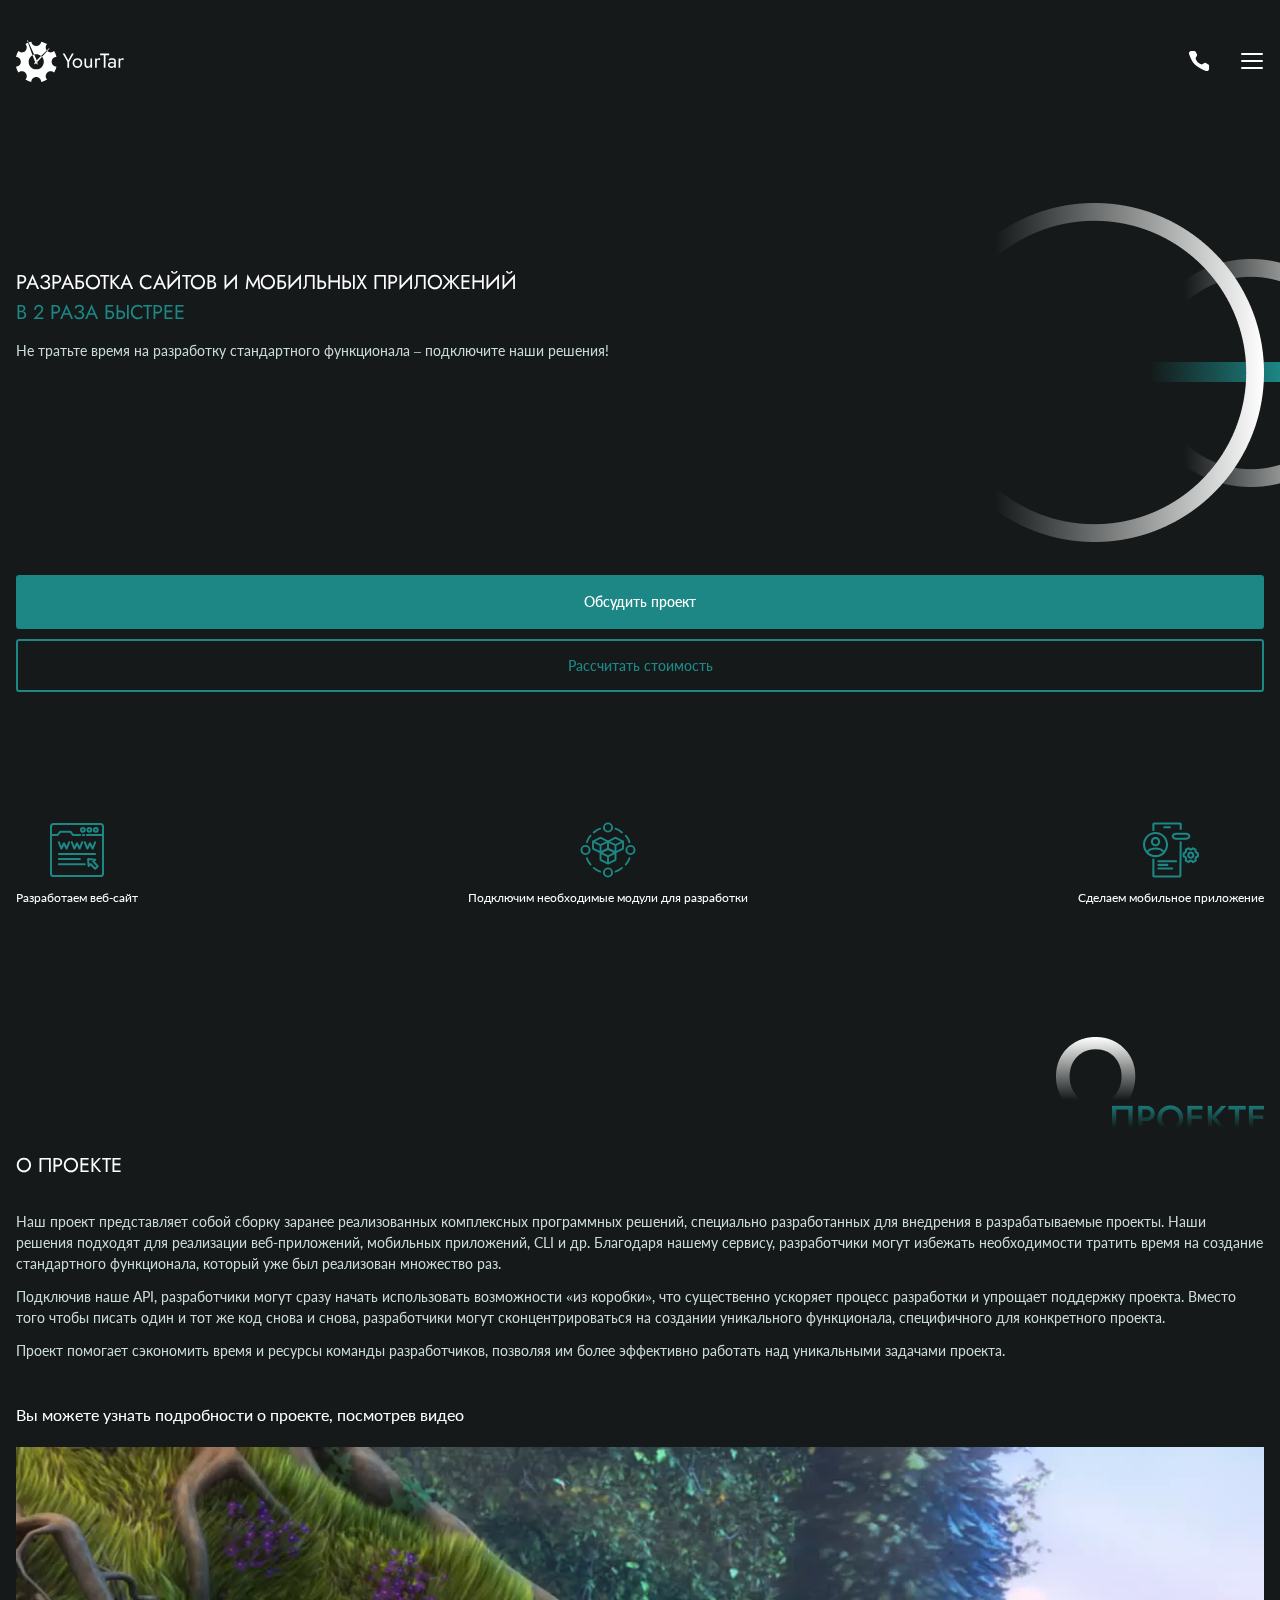
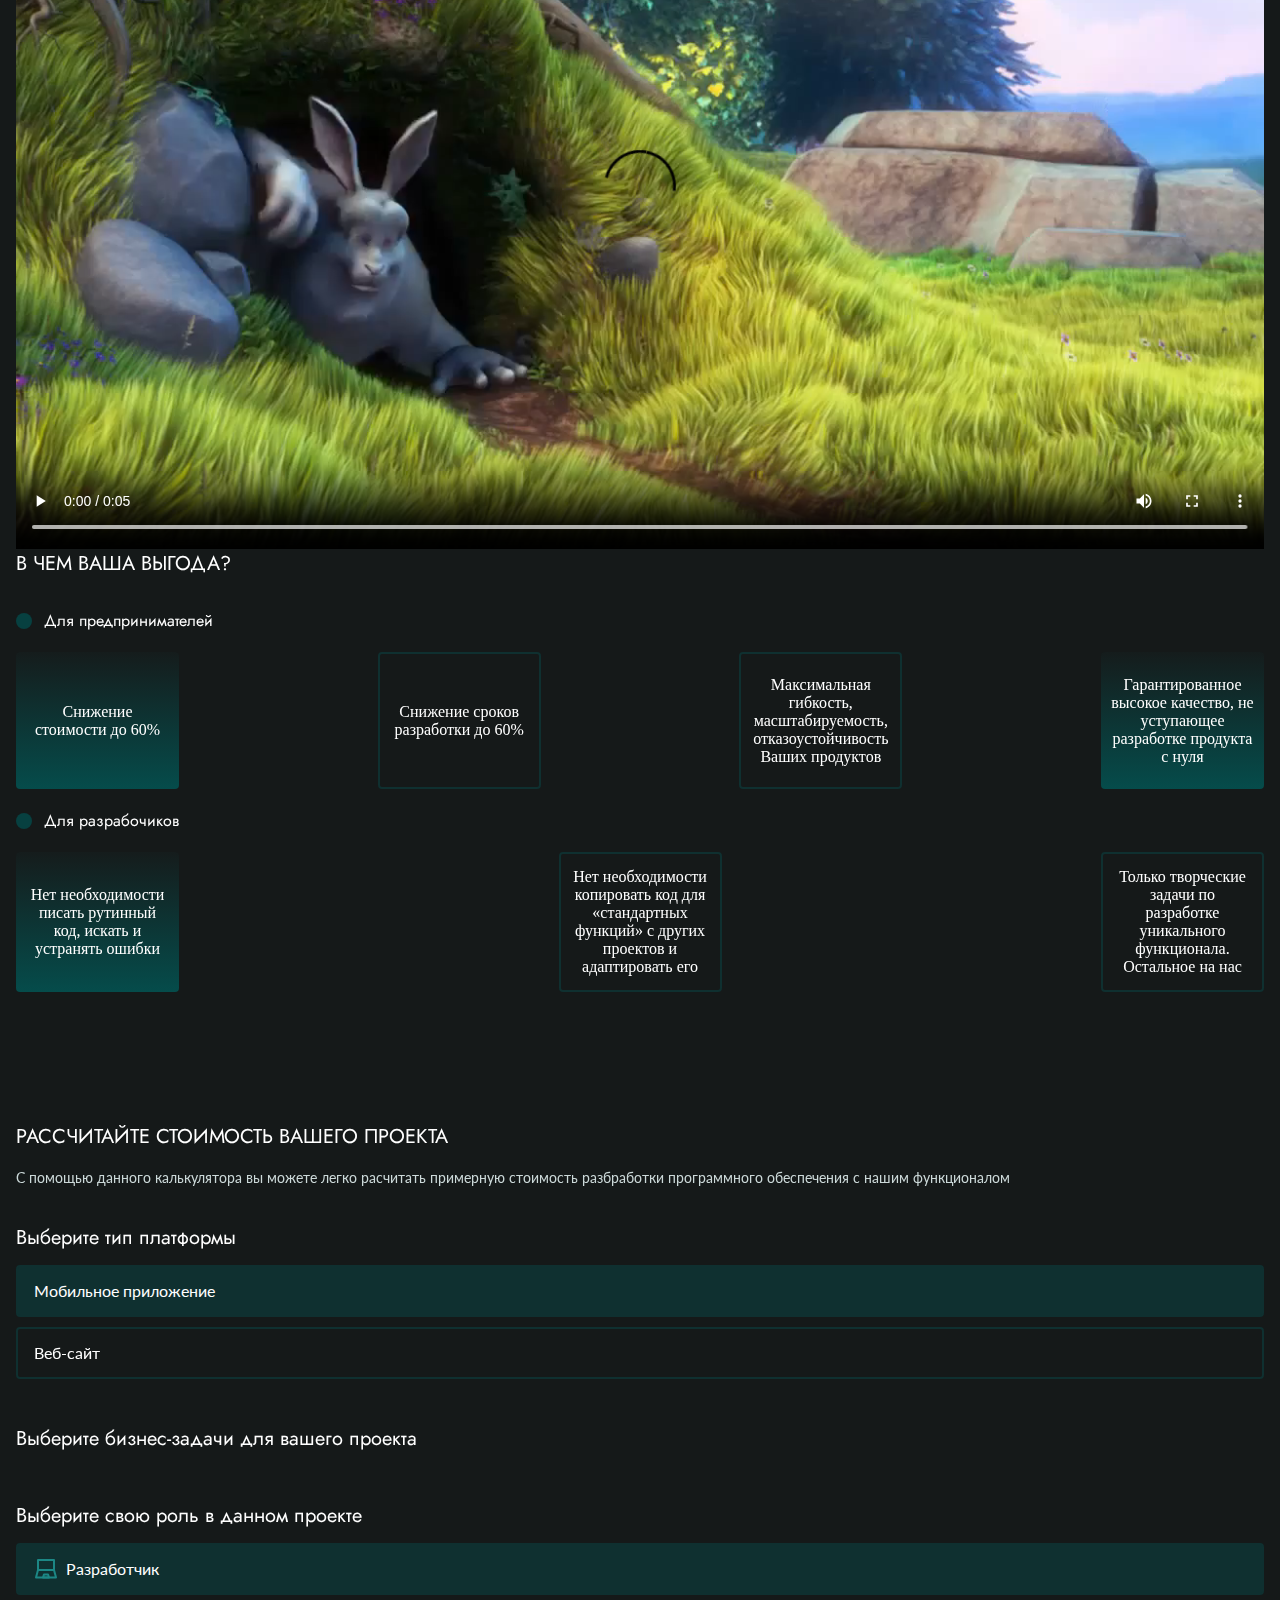
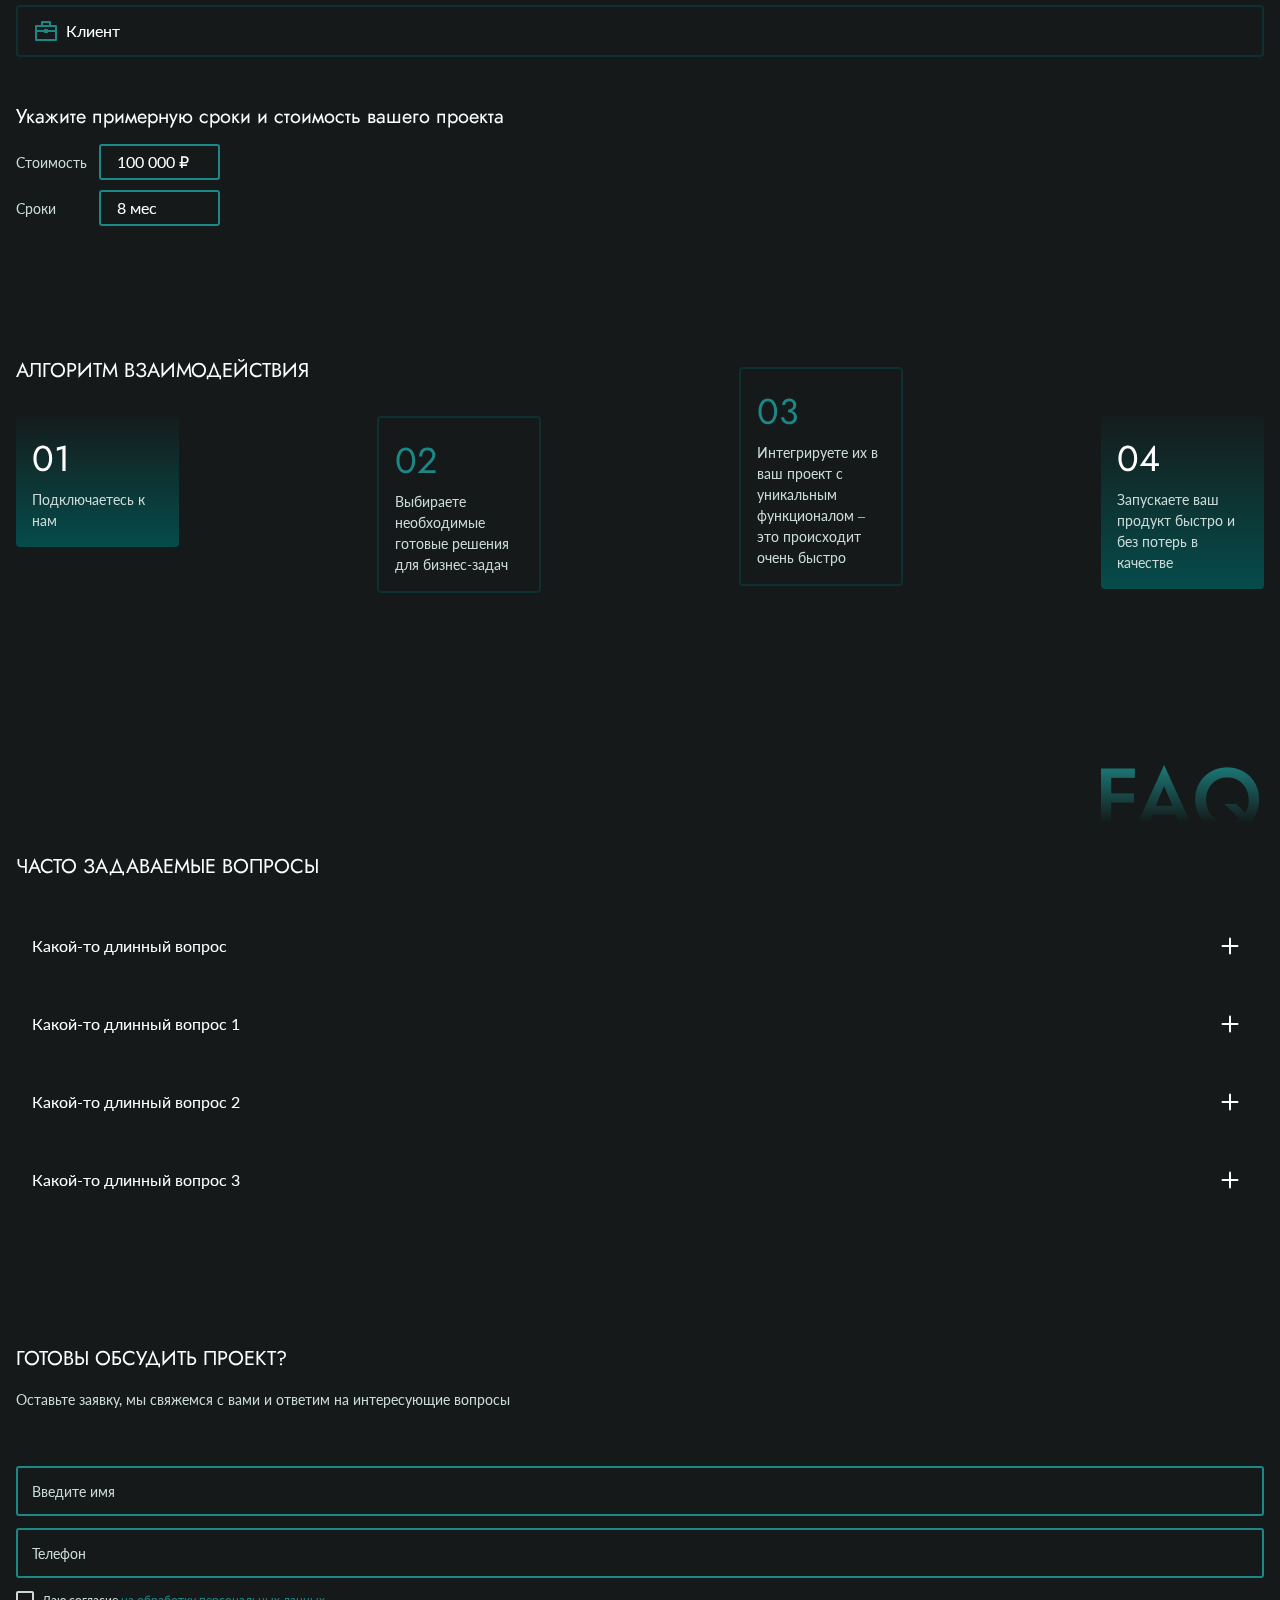
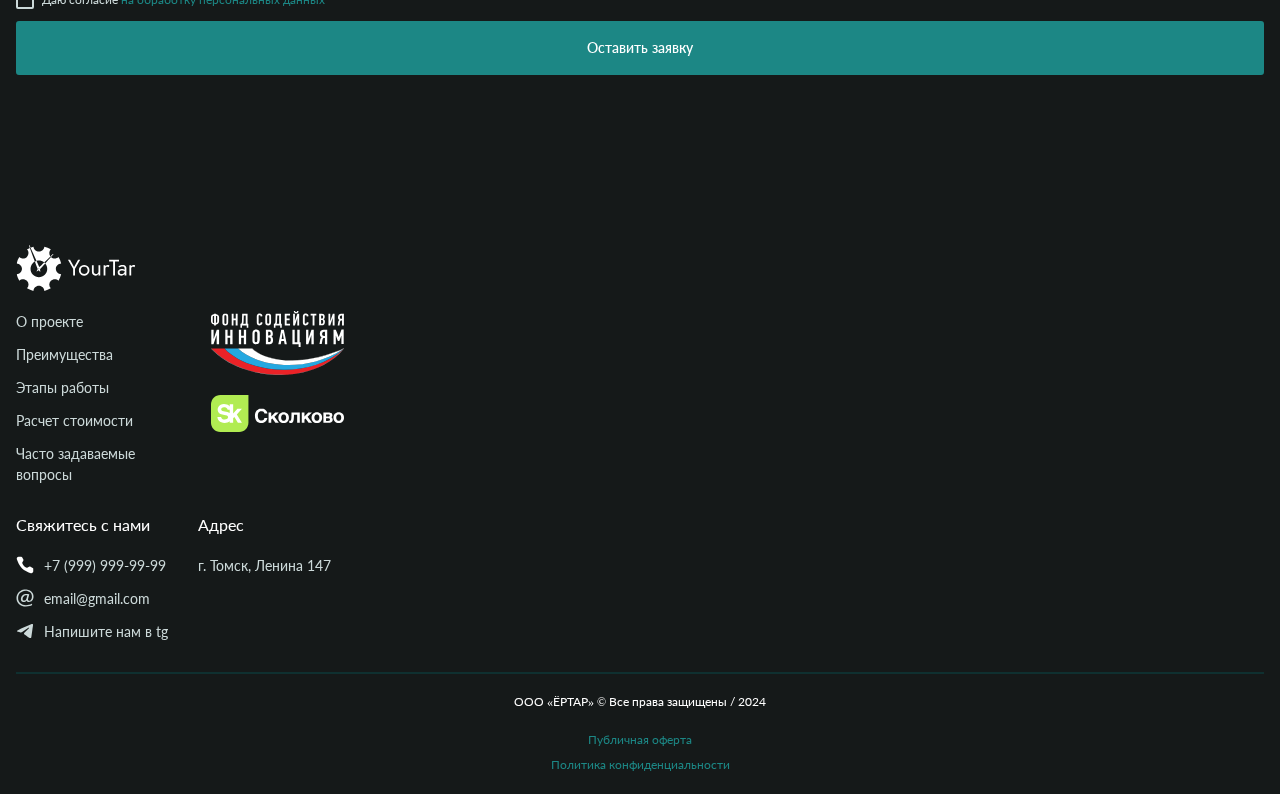
==== commit 2ab03528: "отредактировал блоки" ====
--- a/index.html
+++ b/index.html
@@ -251,13 +251,13 @@
 
    </section>
    <section class="container algorithm" id="algorithm">
-    <h2>
+    <h2 class="algorithm__title">
         Алгоритм взаимодействия
     </h2>
     <ul class="algorithm__list">
         <li class="algorithm__list-item">
             <div class="algorithm__text-list">
-                <div class="algorithm__text-list-item algorithm__text-list-item--primery">
+                <div class="algorithm__text-list-item">
                     <h4 class="algorithm__text-list-item-title">
                         01
                     </h4>
@@ -265,7 +265,7 @@
                         Подключаетесь к нам
                     </p>
                 </div>
-                <div class="algorithm__text-list-item2">
+                <div class="algorithm__text-list-item algorithm__text-list-item--primery">
                     <h4 class="algorithm__text-list-item-title algorithm__text-list-item-title--primary">
                         02
                     </h4>
@@ -273,7 +273,7 @@
                         Выбираете необходимые готовые решения для бизнес-задач
                     </p>
                 </div>
-                <div class="algorithm__text-list-item2 algorithm__text-list-item2--primary">
+                <div class="algorithm__text-list-item algorithm__text-list-item--primery algorithm__text-list-item--primery2">
                     <h4 class="algorithm__text-list-item-title algorithm__text-list-item-title--primary">
                         03
                     </h4>
@@ -281,7 +281,7 @@
                         Интегрируете их в ваш проект с уникальным функционалом – это происходит очень быстро
                     </p> 
                 </div>
-                <div class="algorithm__text-list-item--primery2 algorithm__text-list-item--primery algorithm__text-list-item">
+                <div class="algorithm__text-list-item">
                     <h4 class="algorithm__text-list-item-title">
                         04
                     </h4>
--- a/style.css
+++ b/style.css
@@ -428,6 +428,15 @@
 }
 .algorithm {
     padding-bottom: 130px;
+    padding-top: 130px;
+}
+.algorithm__title {
+    font-family: Jost;
+    font-size: 20px;
+    font-weight: 400;
+    line-height: 30px;
+    text-transform: uppercase;
+    padding-bottom: 30px;
 }
 .algorithm__text-list {
     display: flex;
@@ -436,34 +445,23 @@
     flex-wrap: wrap;
 }
 .algorithm__text-list-item {
-    height: 131px;
-    width: 164px;
+    max-width: 163px;
     border-radius: 4px;
     padding: 16px;
     display: flex;
     flex-direction: column;
     gap: 5px;
-}
-.algorithm__text-list-item2 {
-    min-height: 173px;
-    width: 163px;
-    padding: 16px;
-    border-radius: 4px;
+    background: linear-gradient(180deg, #151C1C 0%, #054C4B 100%);
+    height: fit-content;
+}
+.algorithm__text-list-item--primery {
+    background: transparent;
     border: 2px solid #0F3030;
-    display: flex;
-    flex-direction: column;
-    gap: 5px;
-}
-.algorithm__text-list-item--primery {
-    background: linear-gradient(180deg, #151C1C 0%, #054C4B 100%);
+    max-width: 164px;
 }
 .algorithm__text-list-item--primery2 {
-    width: 163px;
-    height: 185px;
-}
-.algorithm__text-list-item2--primary {
-    width: 164px;
-    height: 215px;
+    position: relative;
+    top: -49px;
 }
 .algorithm__text-list-item-title {
     margin-top: 0;
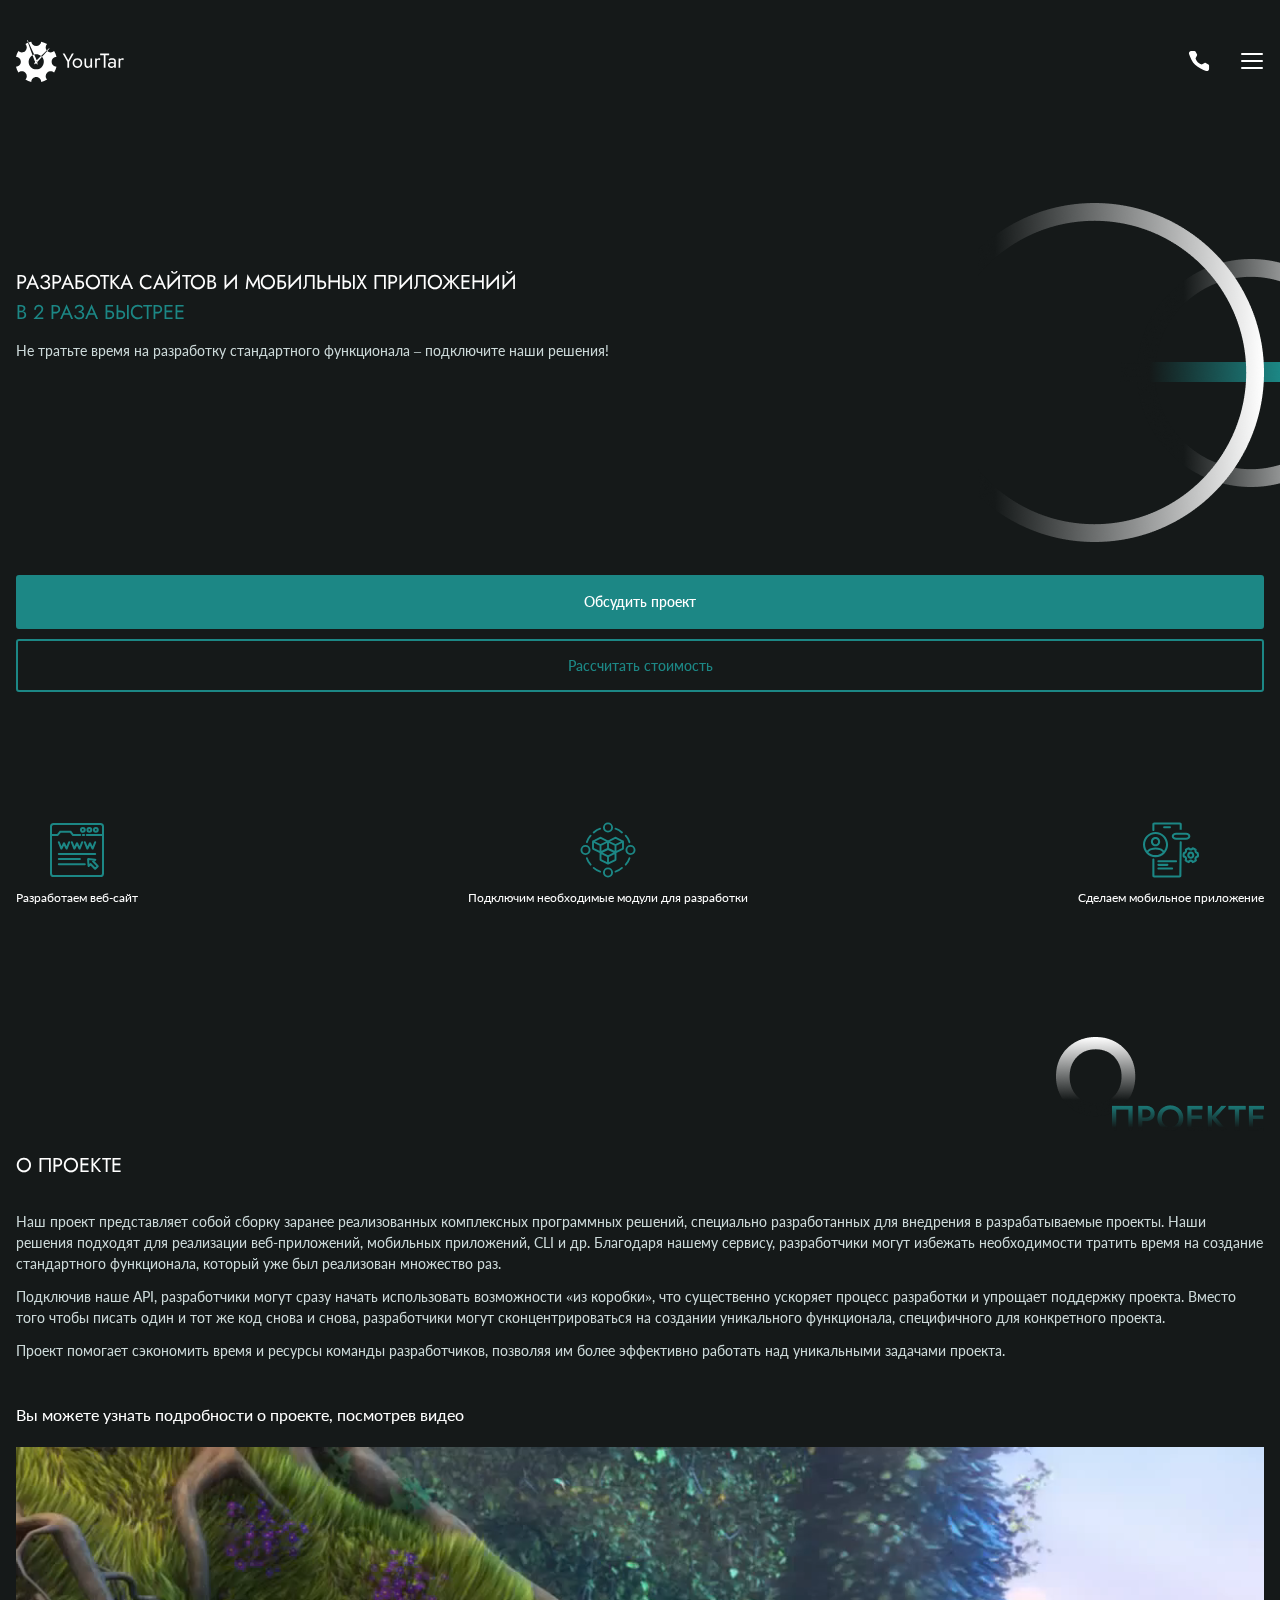
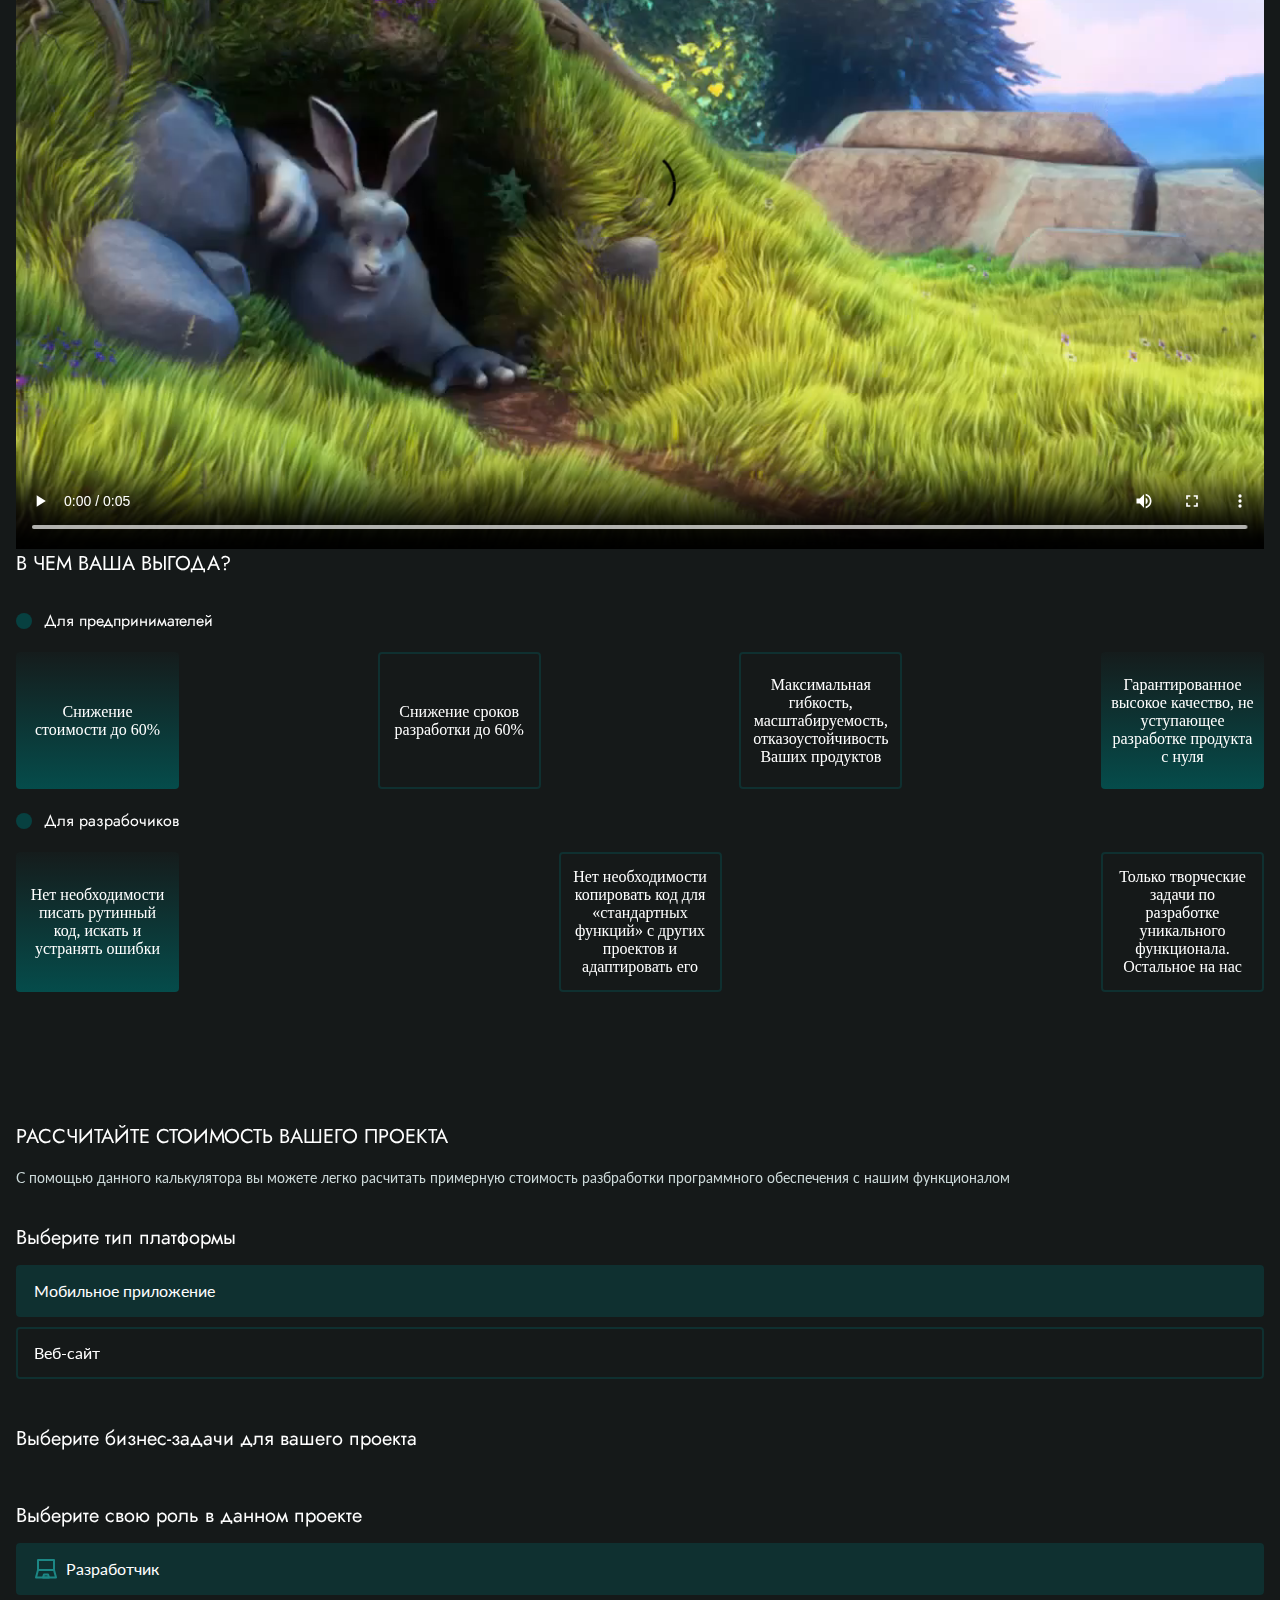
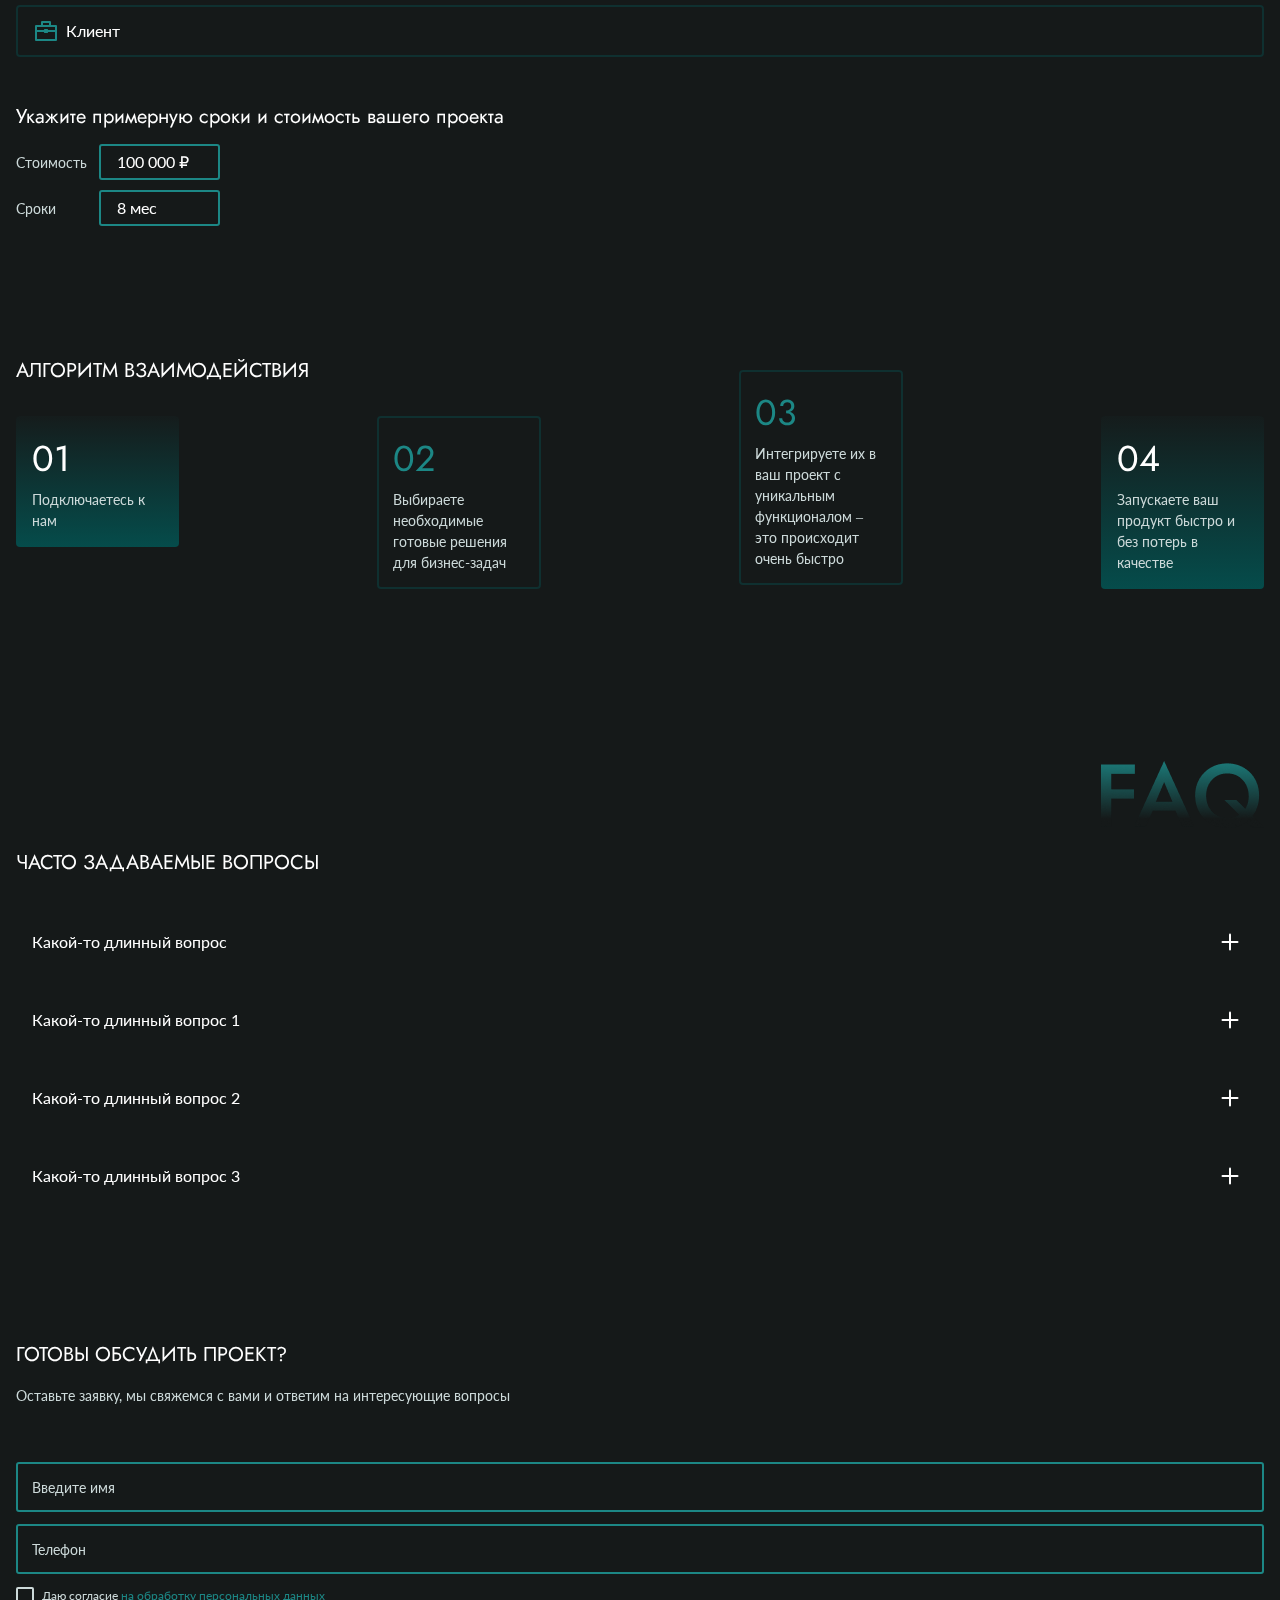
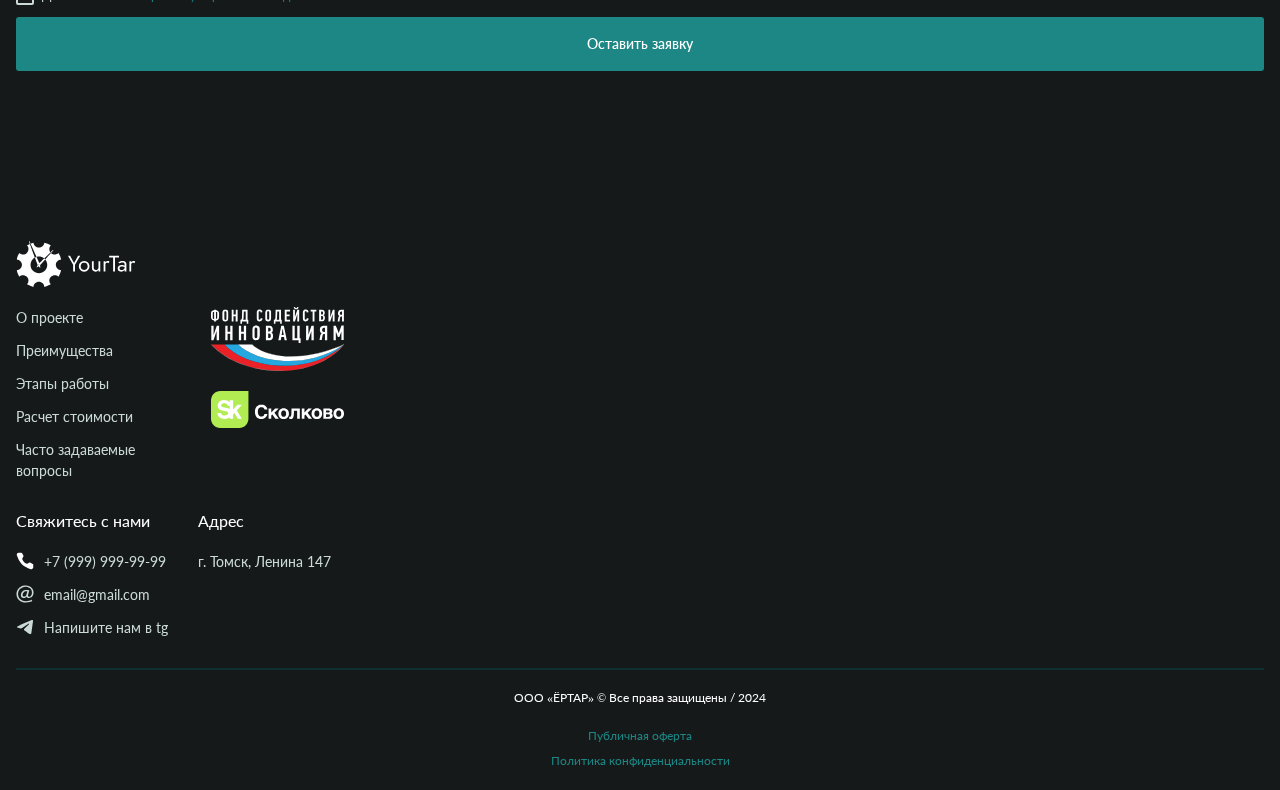
==== commit a199eabb: "inprogress" ====
--- a/index.html
+++ b/index.html
@@ -265,7 +265,7 @@
                         Подключаетесь к нам
                     </p>
                 </div>
-                <div class="algorithm__text-list-item algorithm__text-list-item--primery">
+                <div class="algorithm__text-list-item algorithm__text-list-item--primary">
                     <h4 class="algorithm__text-list-item-title algorithm__text-list-item-title--primary">
                         02
                     </h4>
@@ -273,7 +273,7 @@
                         Выбираете необходимые готовые решения для бизнес-задач
                     </p>
                 </div>
-                <div class="algorithm__text-list-item algorithm__text-list-item--primery algorithm__text-list-item--primery2">
+                <div class="algorithm__text-list-item algorithm__text-list-item--primary algorithm__text-list-item--primary2">
                     <h4 class="algorithm__text-list-item-title algorithm__text-list-item-title--primary">
                         03
                     </h4>
--- a/style.css
+++ b/style.css
@@ -1,5 +1,5 @@
 body {
-    background-color: #151919 ;
+    background-color: #151919;
     margin: 0px;
     color: #ffffff;
 }
@@ -69,6 +69,10 @@
     display: flex; /* определяет тип отображения элемента, как он будет отображаться на веб-странице */
     align-items: center; /* выравнивание элементов вертикально */
     gap: 30px; /* задаёт отступы между колонками и рядами */
+    position: sticky;
+    top: 0;
+    z-index: 1;
+    background-color: #151919;
 }
 
 .main-header__image {
@@ -454,14 +458,15 @@
     background: linear-gradient(180deg, #151C1C 0%, #054C4B 100%);
     height: fit-content;
 }
-.algorithm__text-list-item--primery {
+.algorithm__text-list-item--primary {
     background: transparent;
     border: 2px solid #0F3030;
     max-width: 164px;
-}
-.algorithm__text-list-item--primery2 {
+    padding: 14px;
+}
+.algorithm__text-list-item--primary2 {
     position: relative;
-    top: -49px;
+    top: -46px;
 }
 .algorithm__text-list-item-title {
     margin-top: 0;
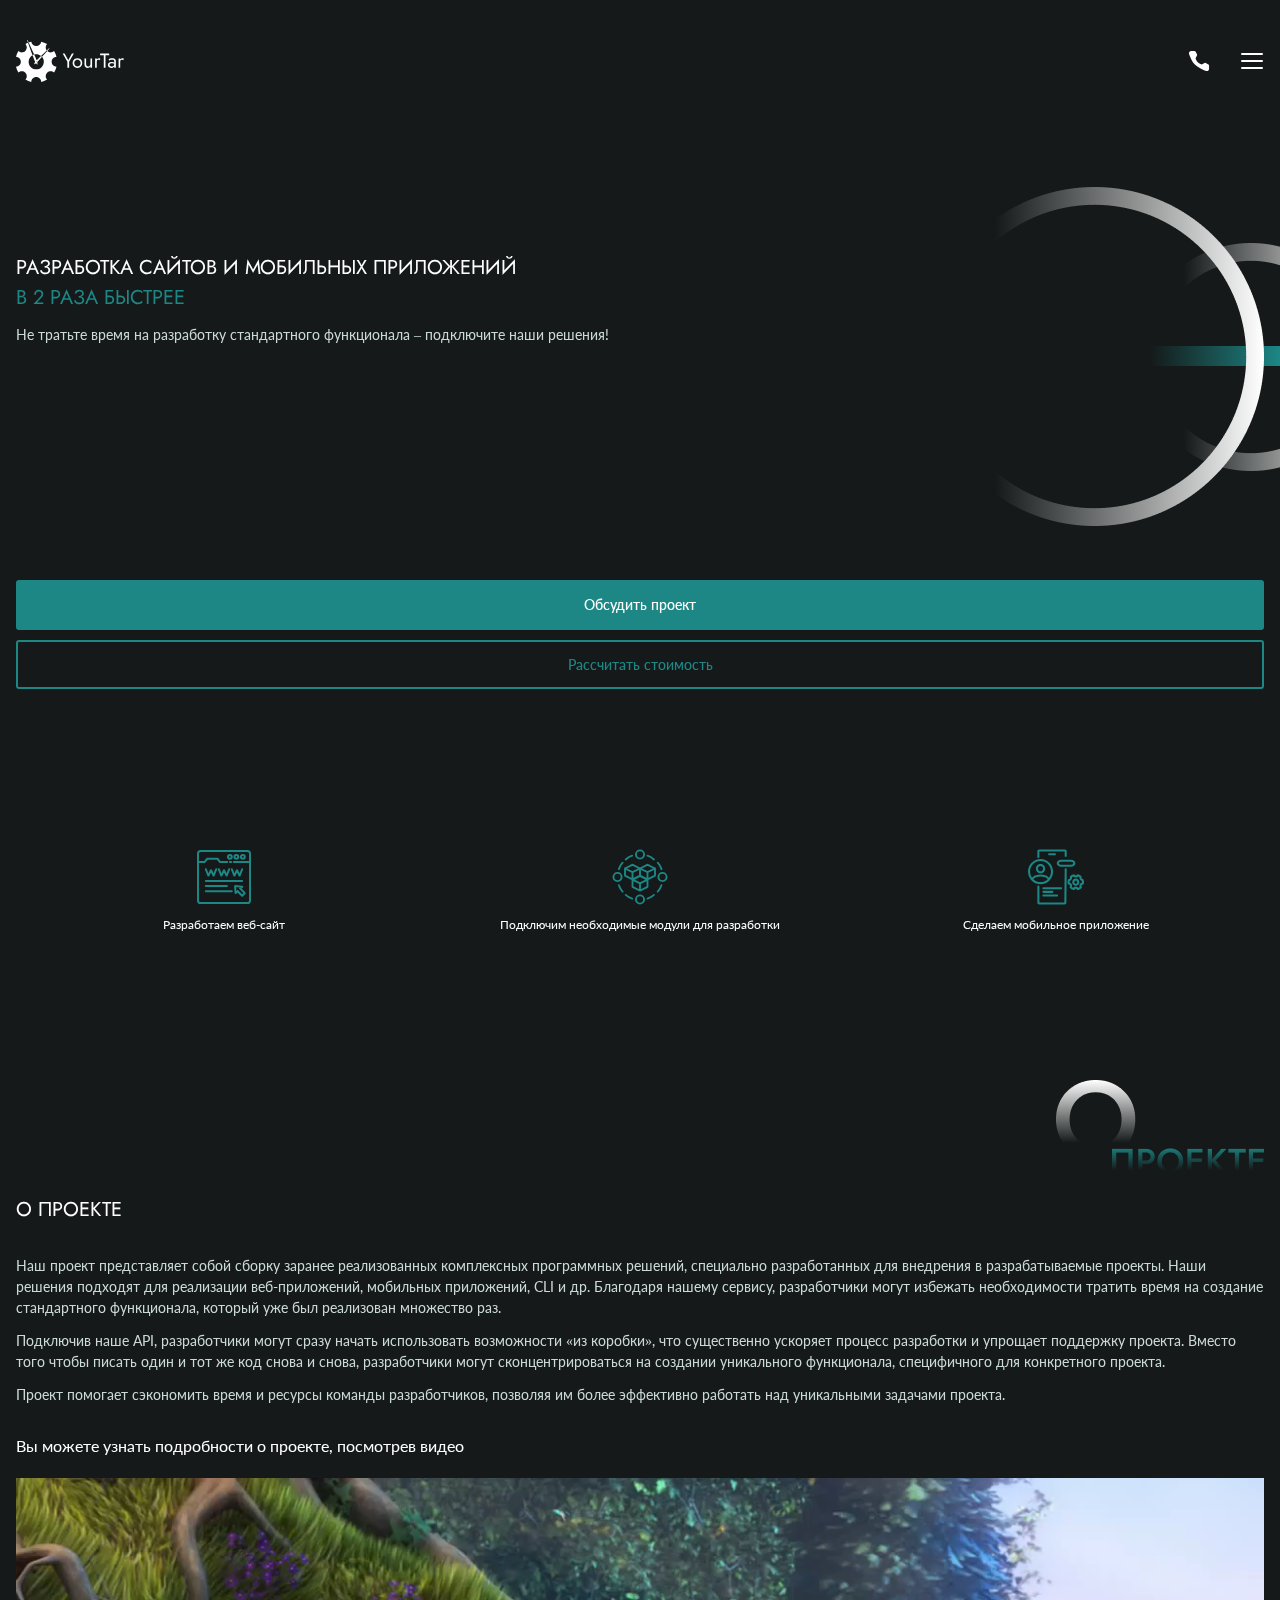
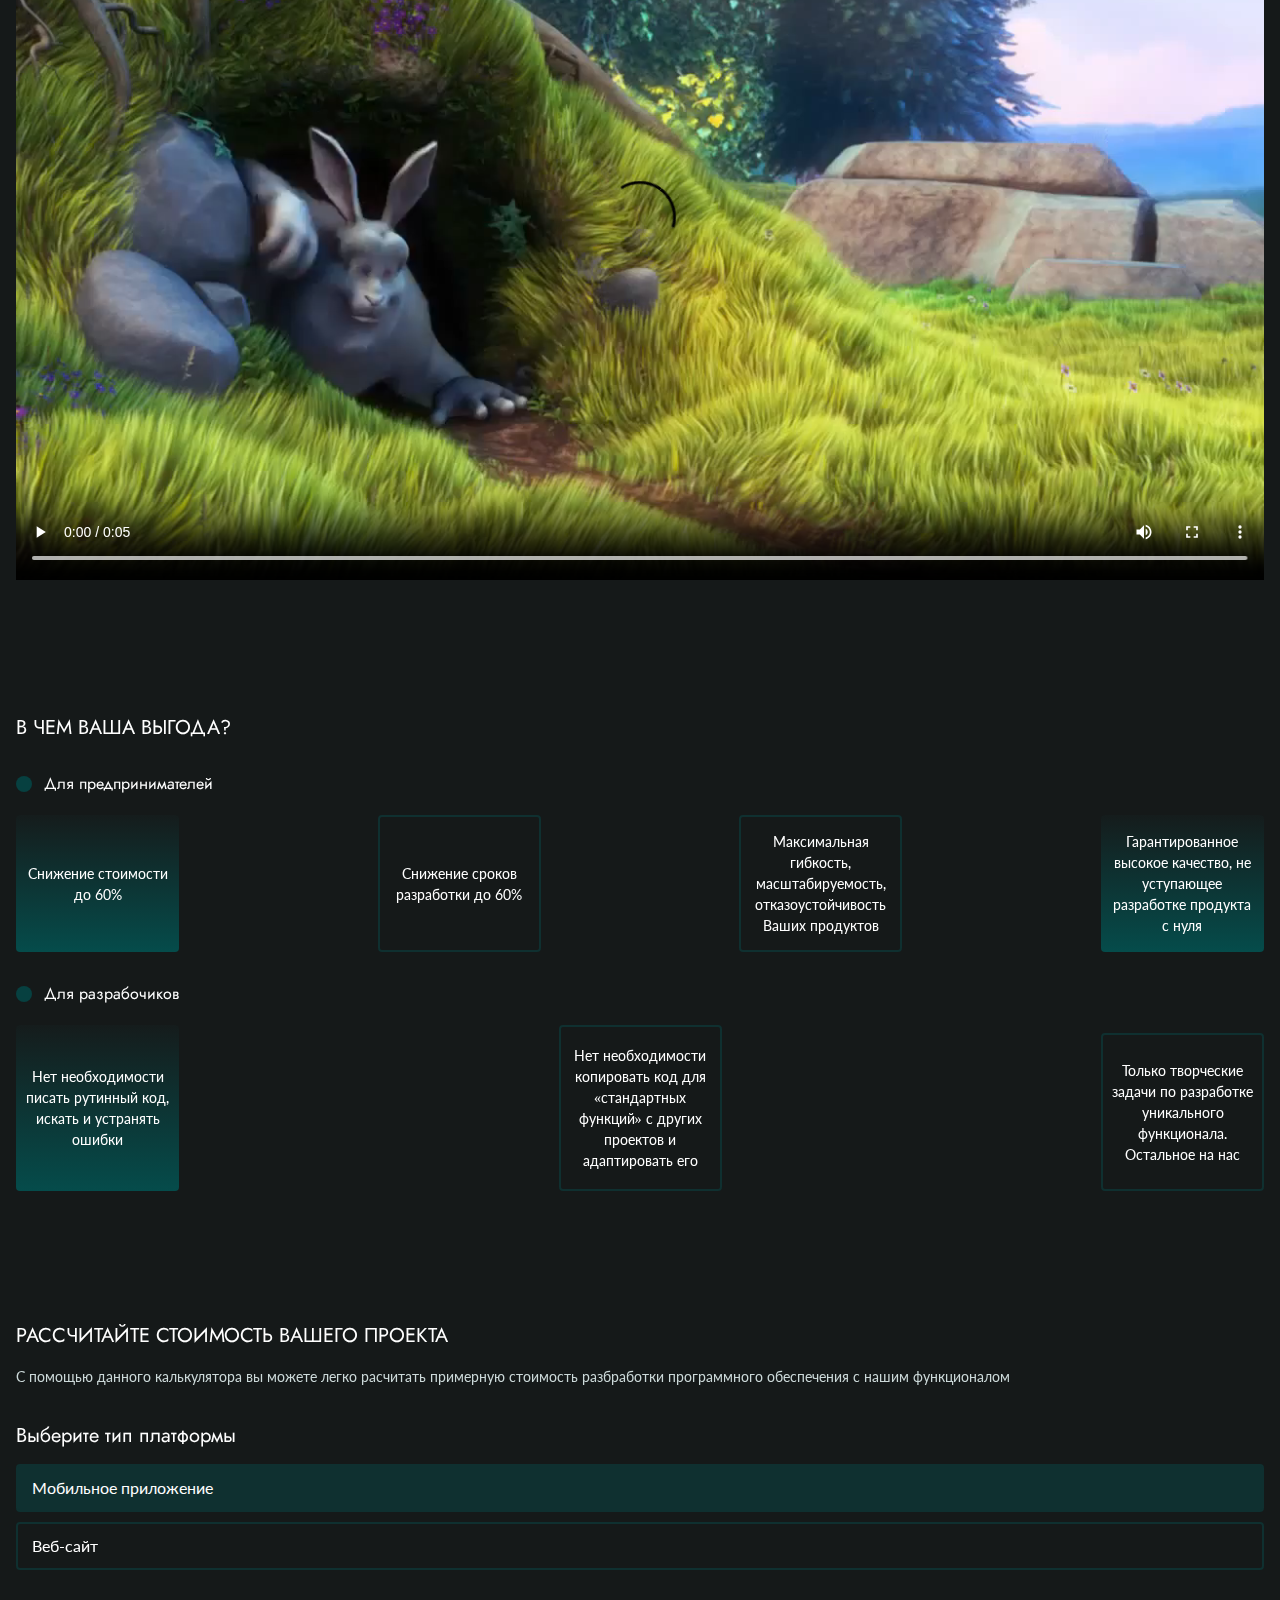
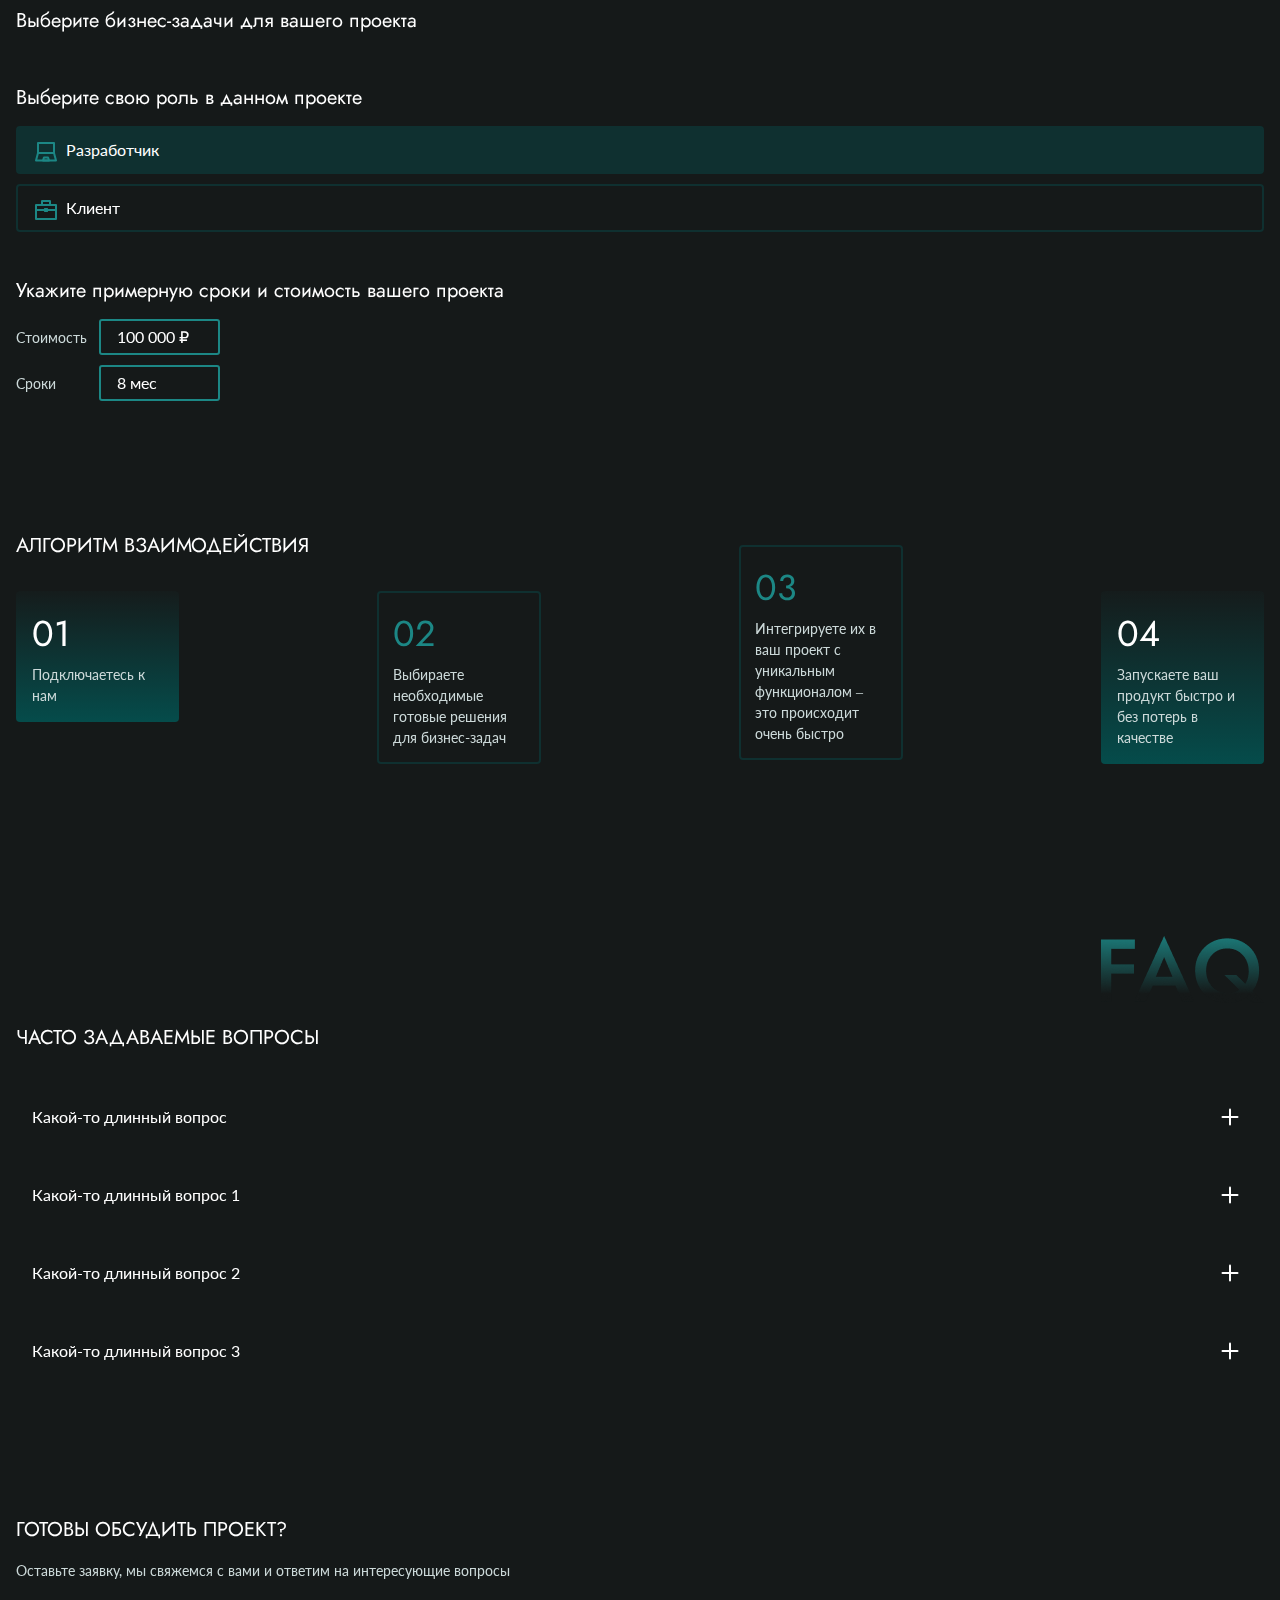
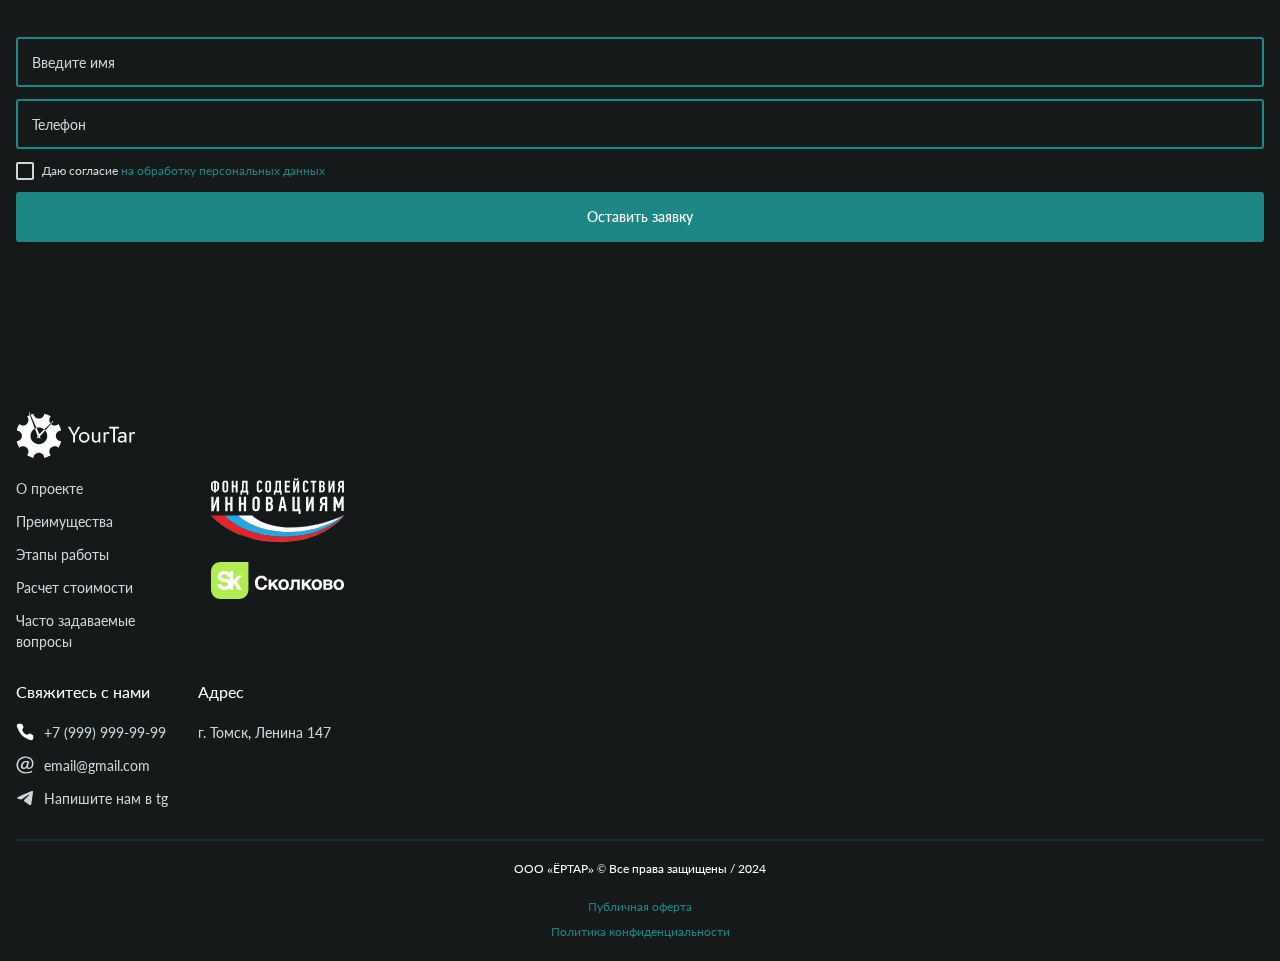
==== commit 74b53dd7: "переделал алгоритм" ====
--- a/index.html
+++ b/index.html
@@ -177,7 +177,7 @@
                 Нет необходимости копировать код для «стандартных функций» с других проектов и адаптировать его
                 </p>
             </div>
-            <div class="main-benefit__text-item">
+            <div class="main-benefit__text-item main-benefit__text-item1">
                 <p>
                     Только творческие задачи по разработке уникального функционала. Остальное на нас
                 </p> 
@@ -204,7 +204,7 @@
         Мобильное приложение
     </label>
 </div>
-<div class="radio">
+<div class="radio" style="margin-bottom: -8px;"> 
     <input name="platform" id="web" type="radio">
     <label for="web">
         Веб-сайт
@@ -255,42 +255,38 @@
         Алгоритм взаимодействия
     </h2>
     <ul class="algorithm__list">
-        <li class="algorithm__list-item">
-            <div class="algorithm__text-list">
-                <div class="algorithm__text-list-item">
-                    <h4 class="algorithm__text-list-item-title">
-                        01
-                    </h4>
-                    <p class="algorithm__text-list-steps">
-                        Подключаетесь к нам
-                    </p>
-                </div>
-                <div class="algorithm__text-list-item algorithm__text-list-item--primary">
-                    <h4 class="algorithm__text-list-item-title algorithm__text-list-item-title--primary">
-                        02
-                    </h4>
-                    <p class="algorithm__text-list-steps">
-                        Выбираете необходимые готовые решения для бизнес-задач
-                    </p>
-                </div>
-                <div class="algorithm__text-list-item algorithm__text-list-item--primary algorithm__text-list-item--primary2">
-                    <h4 class="algorithm__text-list-item-title algorithm__text-list-item-title--primary">
-                        03
-                    </h4>
-                    <p class="algorithm__text-list-steps">
-                        Интегрируете их в ваш проект с уникальным функционалом – это происходит очень быстро
-                    </p> 
-                </div>
-                <div class="algorithm__text-list-item">
-                    <h4 class="algorithm__text-list-item-title">
-                        04
-                    </h4>
-                    <p class="algorithm__text-list-steps">
-                        Запускаете ваш продукт быстро и без потерь в качестве
-                    </p>
-                </div>
-            </div>
-        </li>
+        <li class="algorithm__text-list-item">
+            <h4 class="algorithm__text-list-item-title">
+                01
+            </h4>
+            <p class="algorithm__text-list-steps">
+                Подключаетесь к нам
+            </p>      
+        </li>
+        <li class="algorithm__text-list-item algorithm__text-list-item--primary">
+            <h4 class="algorithm__text-list-item-title algorithm__text-list-item-title--primary">
+                02
+            </h4>
+            <p class="algorithm__text-list-steps">
+                Выбираете необходимые готовые решения для бизнес-задач
+            </p>
+        </li>
+        <li class="algorithm__text-list-item algorithm__text-list-item--primary algorithm__text-list-item--primary2">
+            <h4 class="algorithm__text-list-item-title algorithm__text-list-item-title--primary">
+                03
+            </h4>
+            <p class="algorithm__text-list-steps">
+                Интегрируете их в ваш проект с уникальным функционалом – это происходит очень быстро
+            </p> 
+        </li>
+        <li class="algorithm__text-list-item">
+            <h4 class="algorithm__text-list-item-title">
+                04
+            </h4>
+            <p class="algorithm__text-list-steps">
+                Запускаете ваш продукт быстро и без потерь в качестве
+            </p>
+        </li> 
     </ul>
    </section>
    <section class="container question" id="faq">
--- a/style.css
+++ b/style.css
@@ -132,10 +132,10 @@
 
 .about {
     padding-bottom: 130px;
-    padding-top: 170px;
+    padding-top: 155px;
     background-image: url('./images/about-background.png');
     background-repeat: no-repeat;
-    background-position: right 105px;
+    background-position: right 89px;
 }
 h1 {
     font-family: Jost;
@@ -145,7 +145,7 @@
     text-align: left;
     text-transform: uppercase;
     color: #ffffff;
-    margin-bottom: 12px;
+    margin-bottom: 11px;
 }
 
 
@@ -166,7 +166,7 @@
     line-height: 21px;
     text-align: left;
     color: #CCD9D9;
-    margin-bottom: 214px;
+    margin-bottom: 235px;
 }
 .about__actions {
     display: flex;
@@ -182,7 +182,7 @@
     color: #ffffff;
     border: 2px solid #1C8785;
     background-color: #1C8785;
-    padding: 15px 30px;
+    padding: 13px 30px;
     border-radius: 3px;
     width: 100%;
 }
@@ -206,6 +206,9 @@
     display: flex;
     justify-content: space-between;
     padding-bottom: 130px;
+    position: relative;
+    top: 30px;
+    
 }
 .main-whatwecando__work-item {
     display: flex;
@@ -217,6 +220,7 @@
     font-weight: 400;
     line-height: 16.8px;
     text-align: center;
+    width: 100%;
 }
 .main-whatwecando__image {
     height: 56px;
@@ -234,8 +238,8 @@
 .main-aboutproject {
     background-image:  url(./images/about-project.png);
     background-repeat: no-repeat;
-    background-position: right 16px top 0;
-    padding-top: 114px;
+    background-position: right 16px top 46px;
+    padding-top: 161px;
 }
 
 .main-aboutproject__project {
@@ -260,7 +264,8 @@
 }
 
 .main-project-video {
-    padding-top: 30px;
+    padding-top: 17px;
+    margin-bottom: 133px;
 }
 .main-project-video__text {
     font-family: Lato;
@@ -279,7 +284,7 @@
 }
 
 .main-benefit__who:not(:first-of-type) {
-    margin-top: 20px;
+    margin-top: 30px;
 }
 
 .main-benefit__title {
@@ -290,7 +295,7 @@
     line-height: 30px;
     text-align: left;
     text-transform: uppercase;
-    margin-bottom: 30px;
+    margin-bottom: 29px;
 }
 
 .main-benefit__who-buisness-men {
@@ -322,6 +327,11 @@
     justify-content: space-between;
     gap: 16px; /* отступы */
     flex-wrap: wrap;
+    font-family: Lato;
+    font-size: 14px;
+    font-weight: 400;
+    line-height: 21px;
+
 }
 
 .main-benefit__text-item {
@@ -336,6 +346,10 @@
     border-radius: 4px;
 
 }
+.main-benefit__text-item1 {
+    min-height: 158px;
+    margin-top: 8px;
+}
 .main-benefit__text-item--primary {
     border: none;
     padding: 16px 10px;
@@ -373,8 +387,8 @@
     line-height: 28px;  
     text-align: left;
     color: #ffffff;
-    padding-top: 36px;
-    padding-bottom: 3px;
+    padding-top: 35px;
+    padding-bottom: 4px;
 
 }
 .radio input {
@@ -386,7 +400,7 @@
 .radio label {
     position: relative;
     width: 100%;
-    padding: 12px 16px 12px 16px;
+    padding: 10px 14px 10px 14px;
     border-radius: 4px;
     border: 2px solid #0F3030;
     display: block;
@@ -442,7 +456,7 @@
     text-transform: uppercase;
     padding-bottom: 30px;
 }
-.algorithm__text-list {
+.algorithm__list {
     display: flex;
     justify-content: space-between;
     gap: 16px;
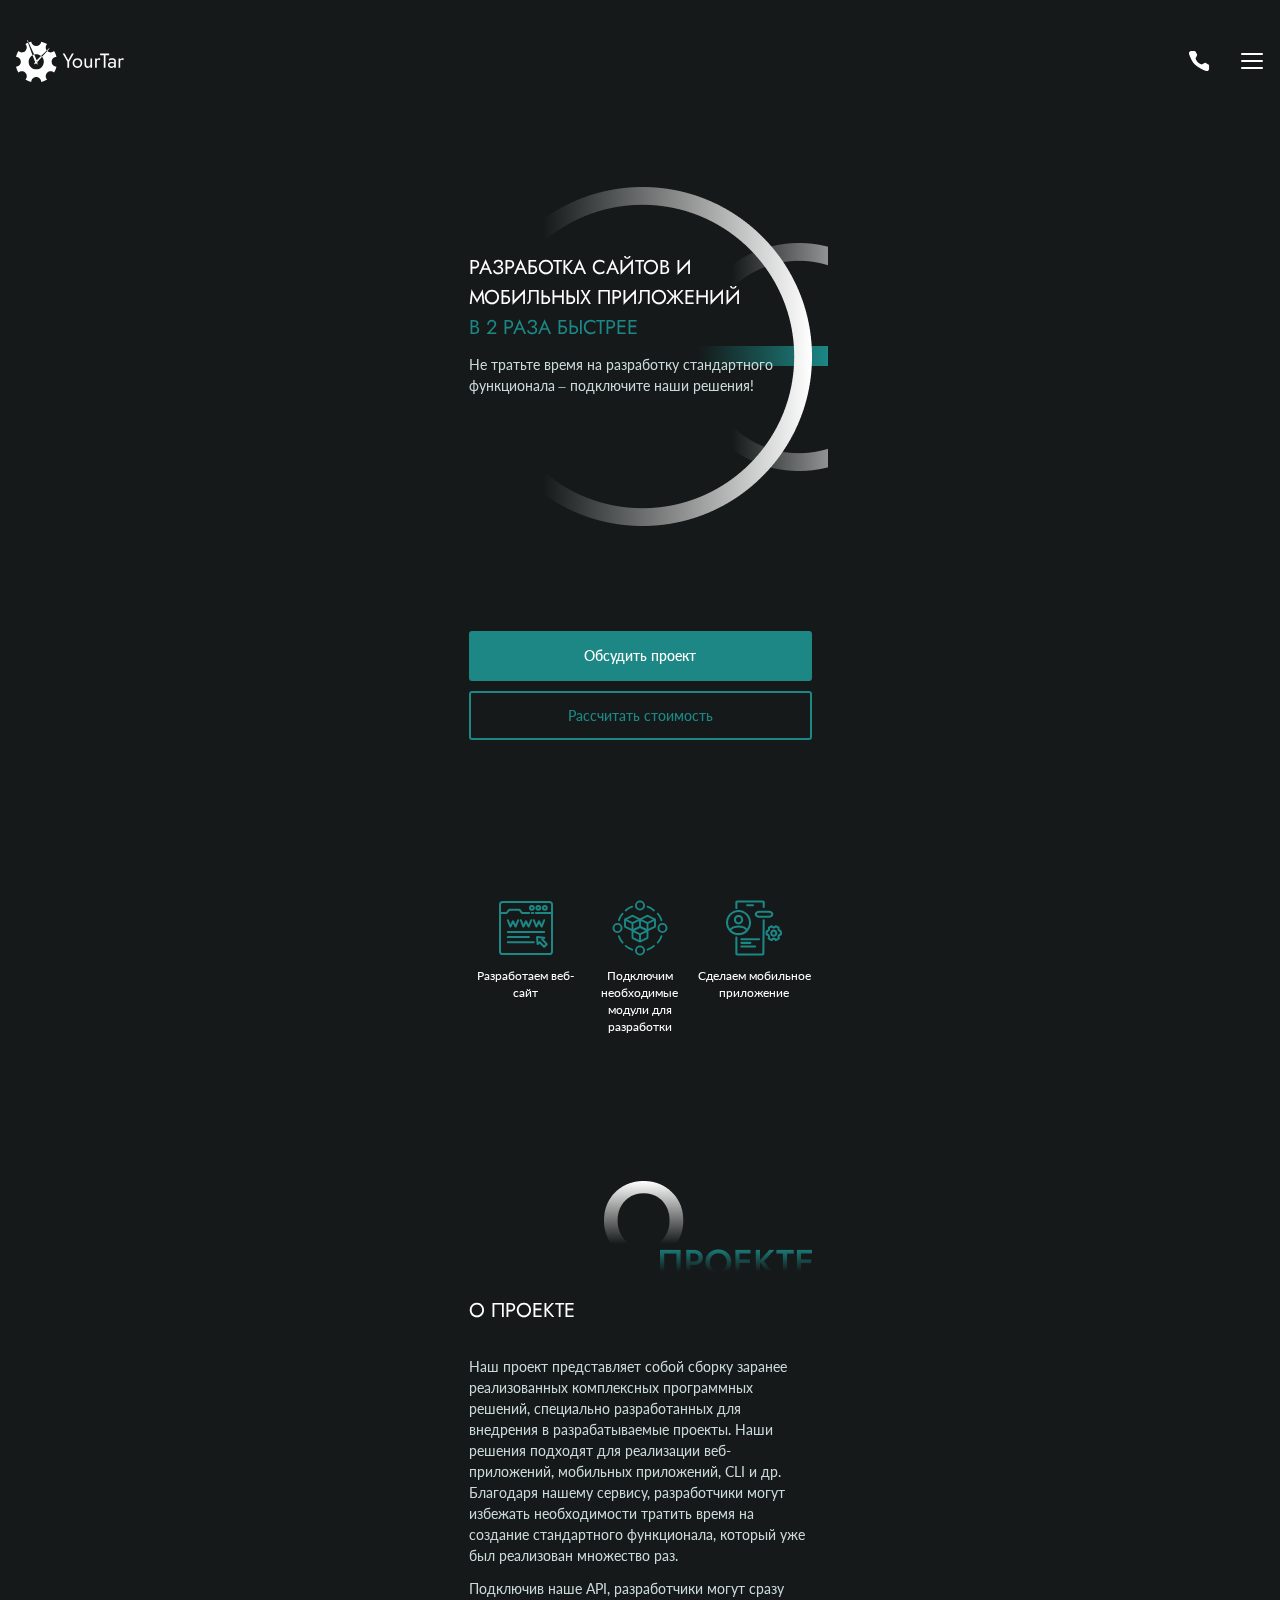
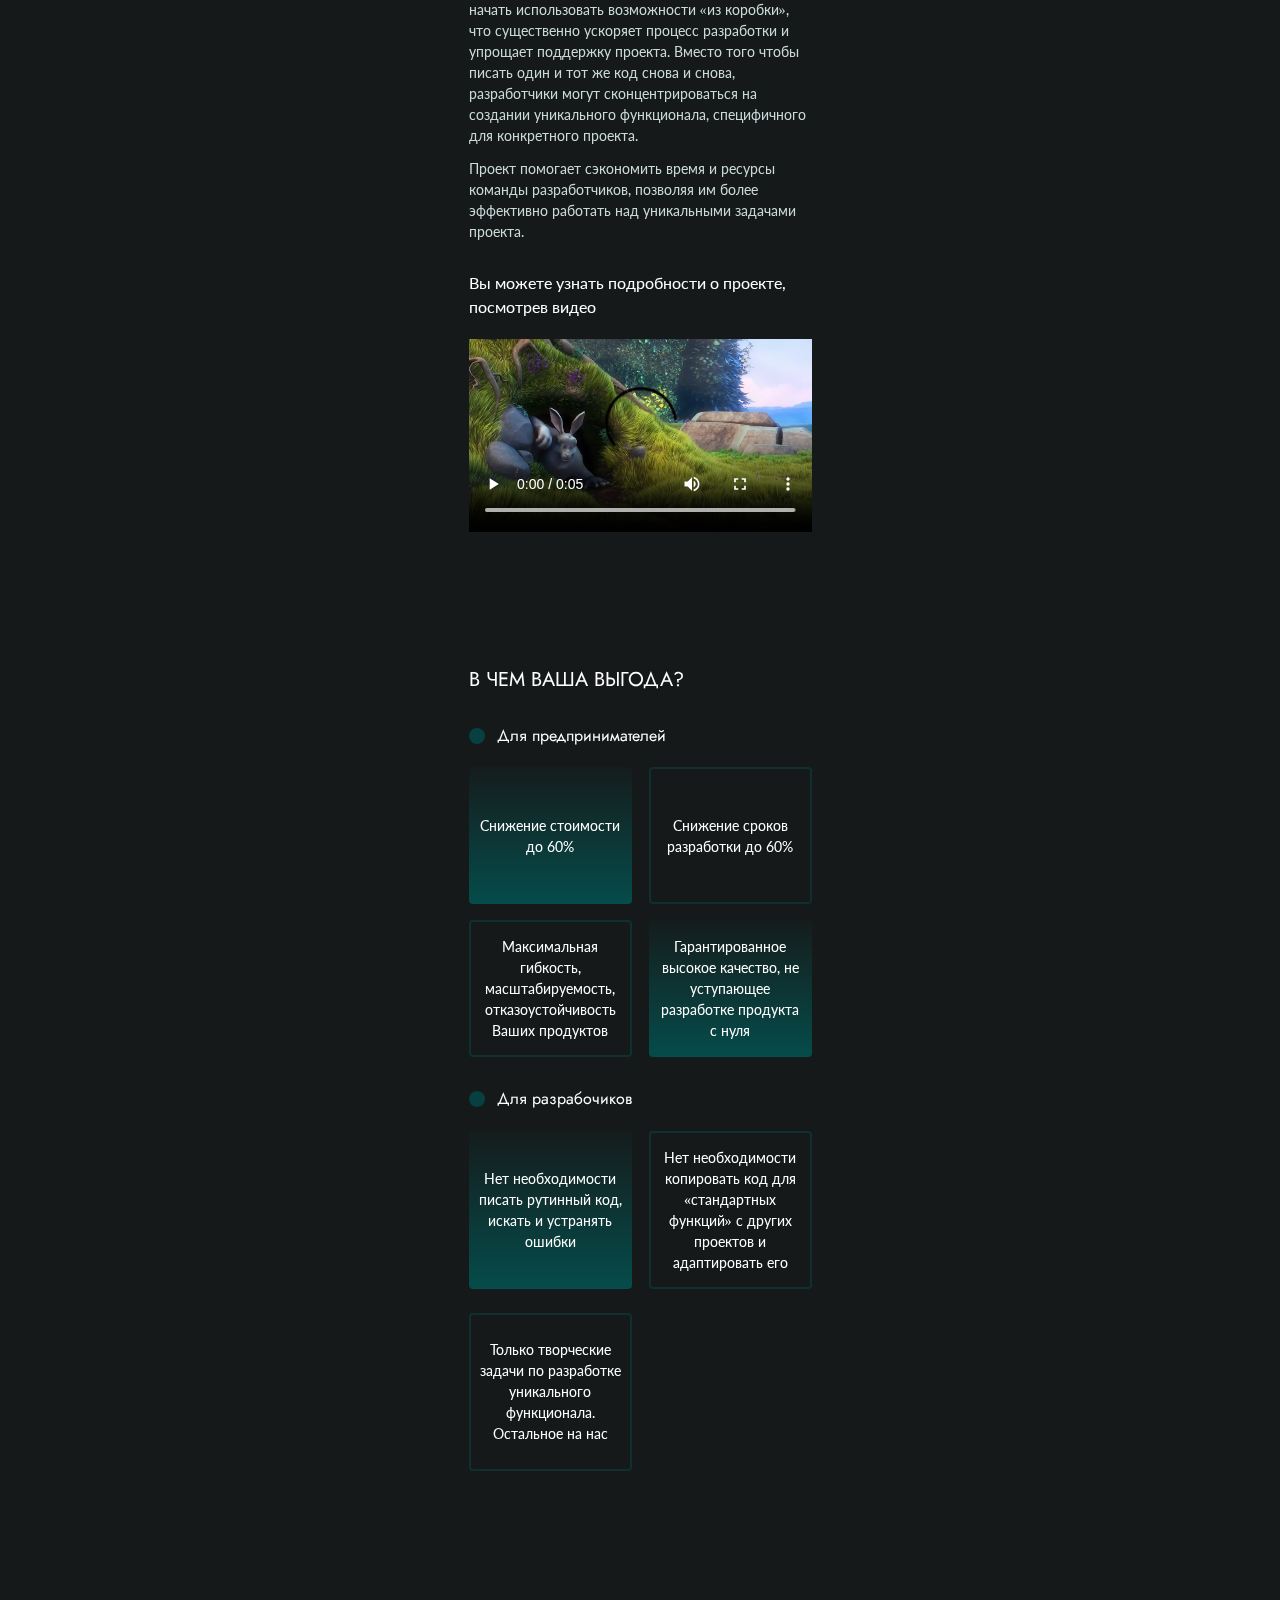
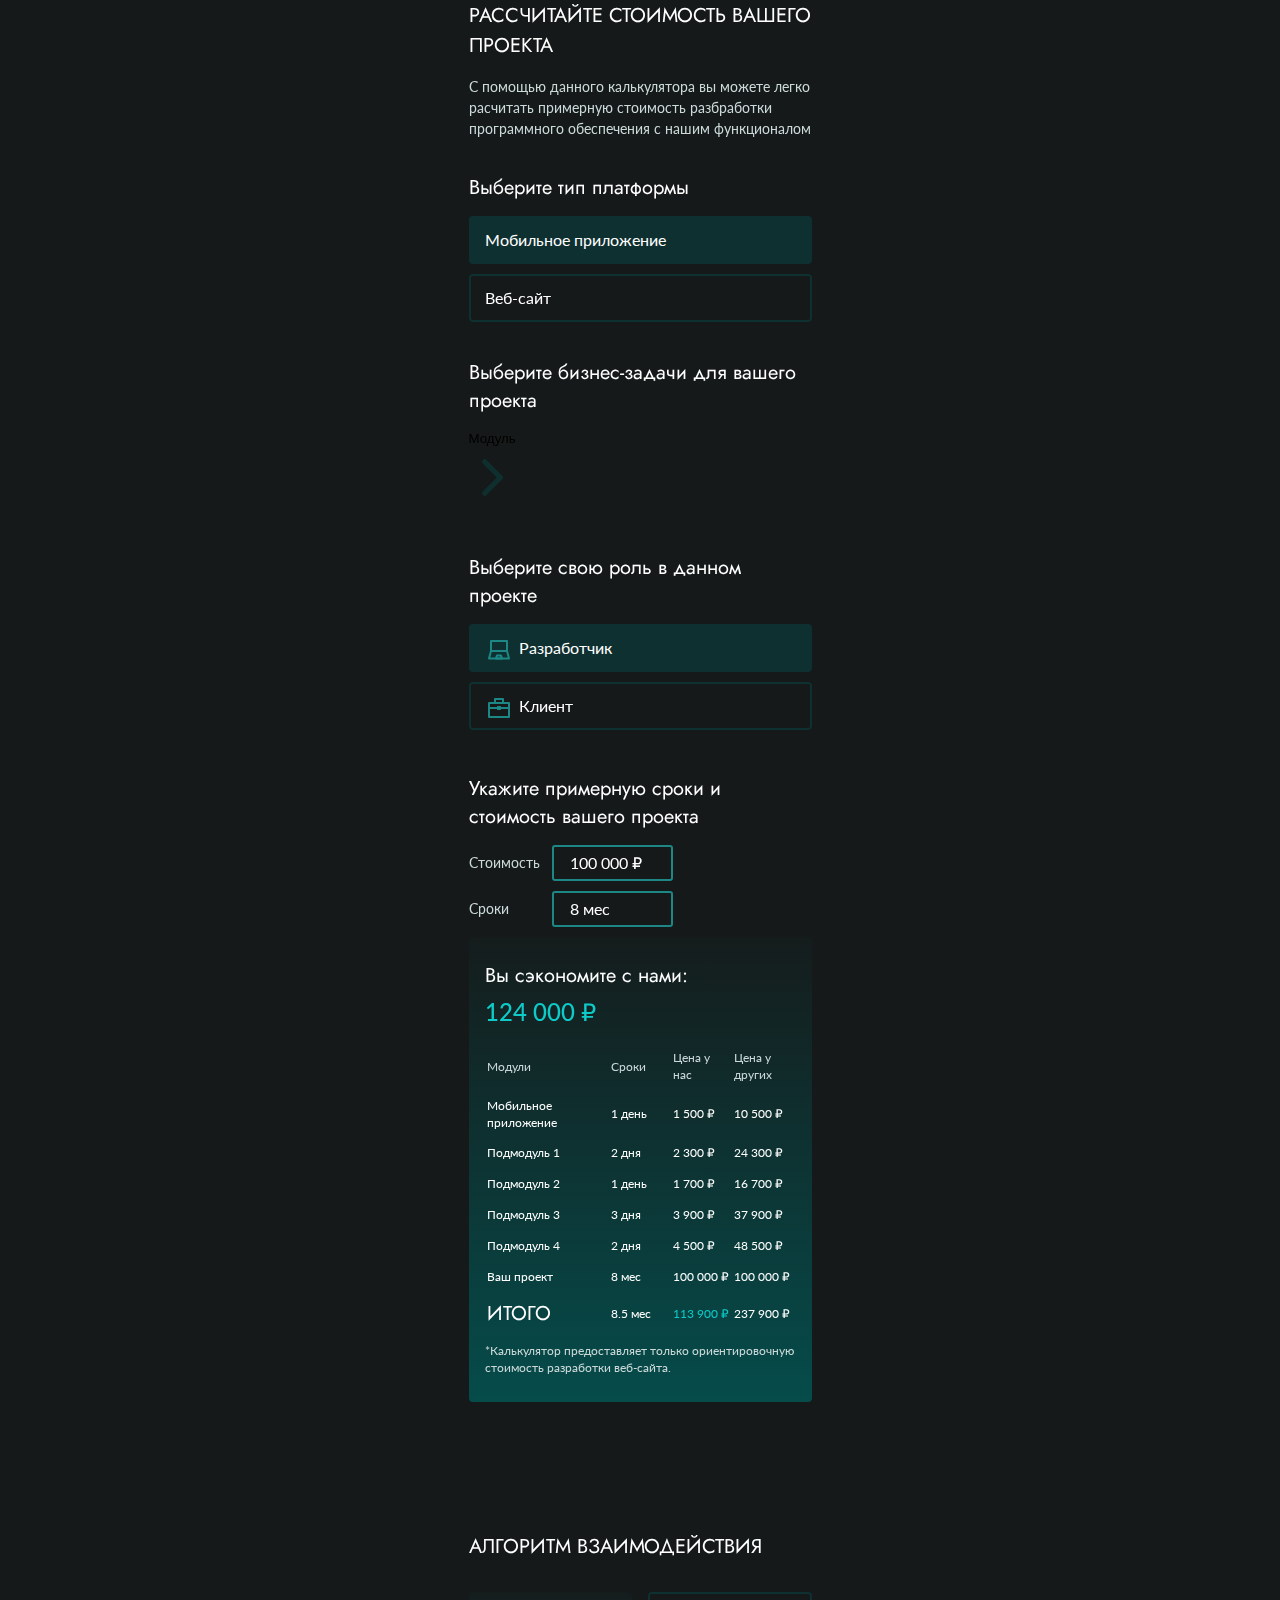
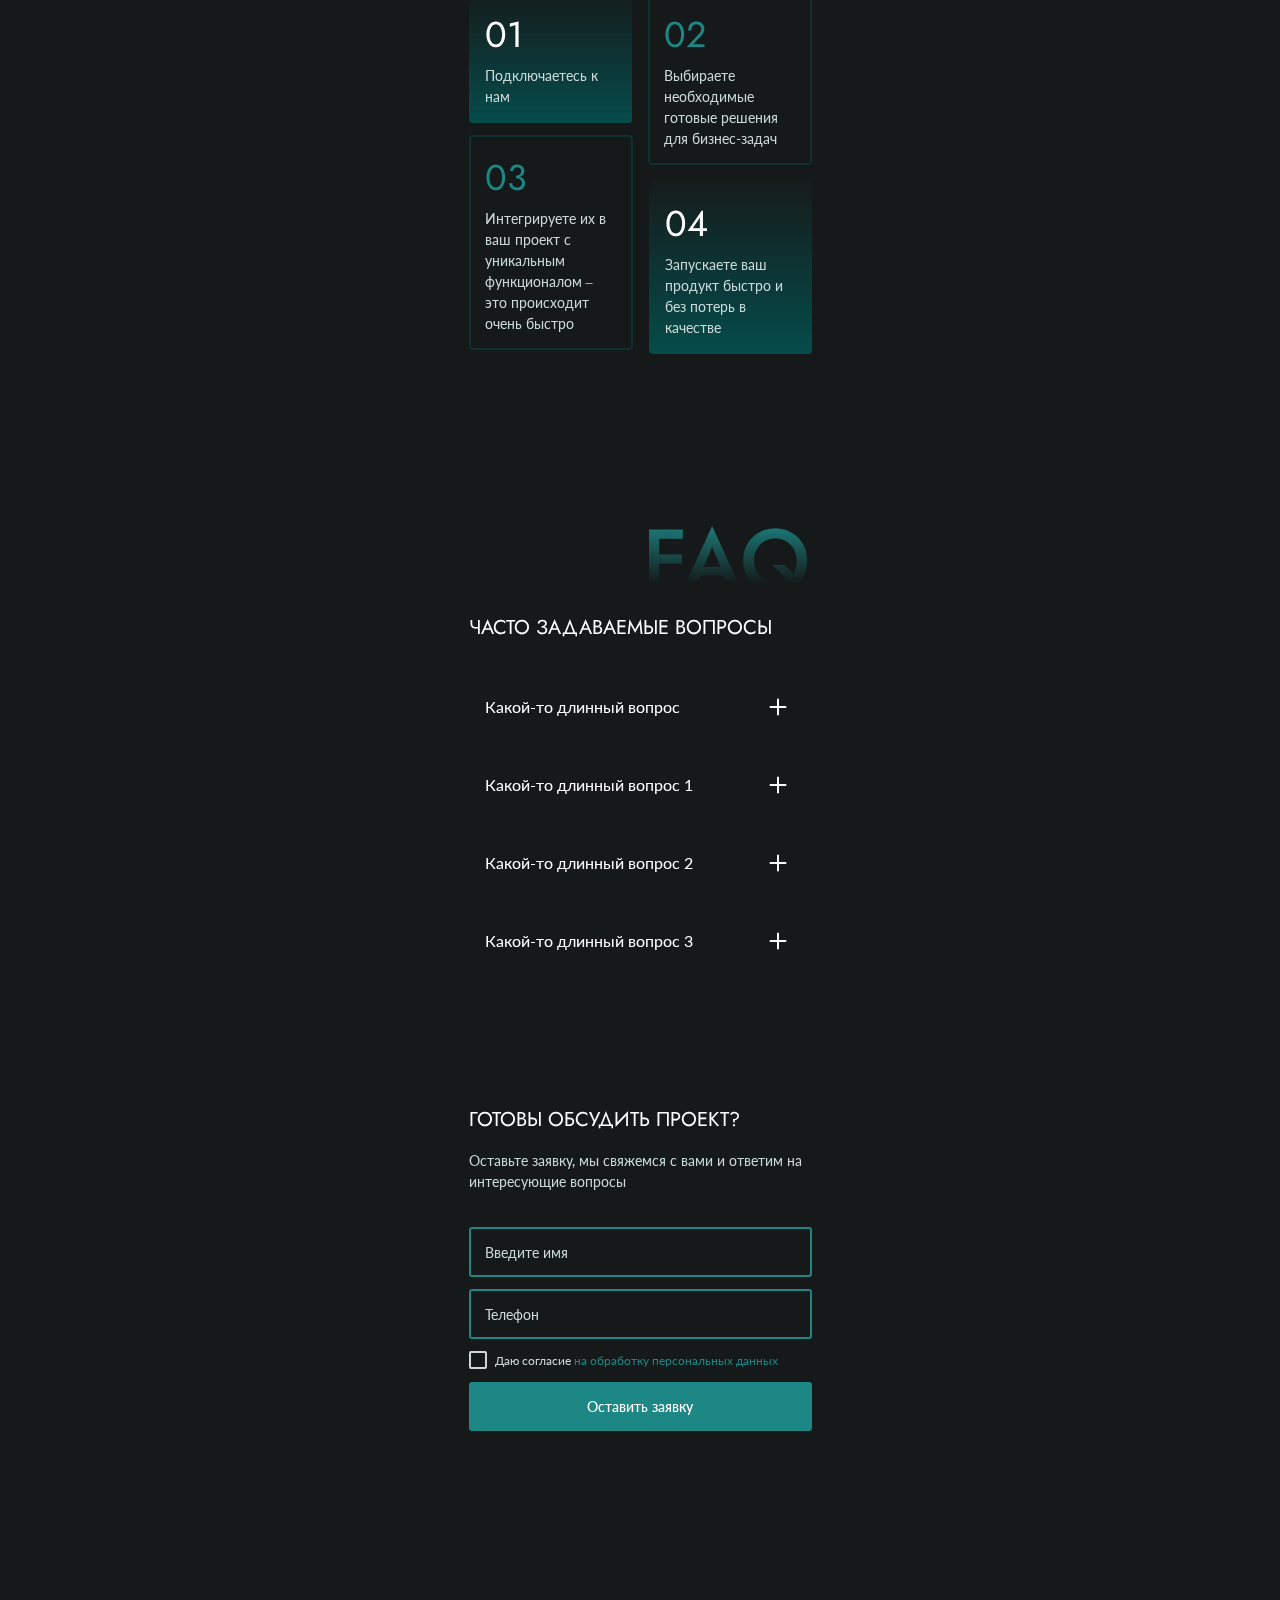
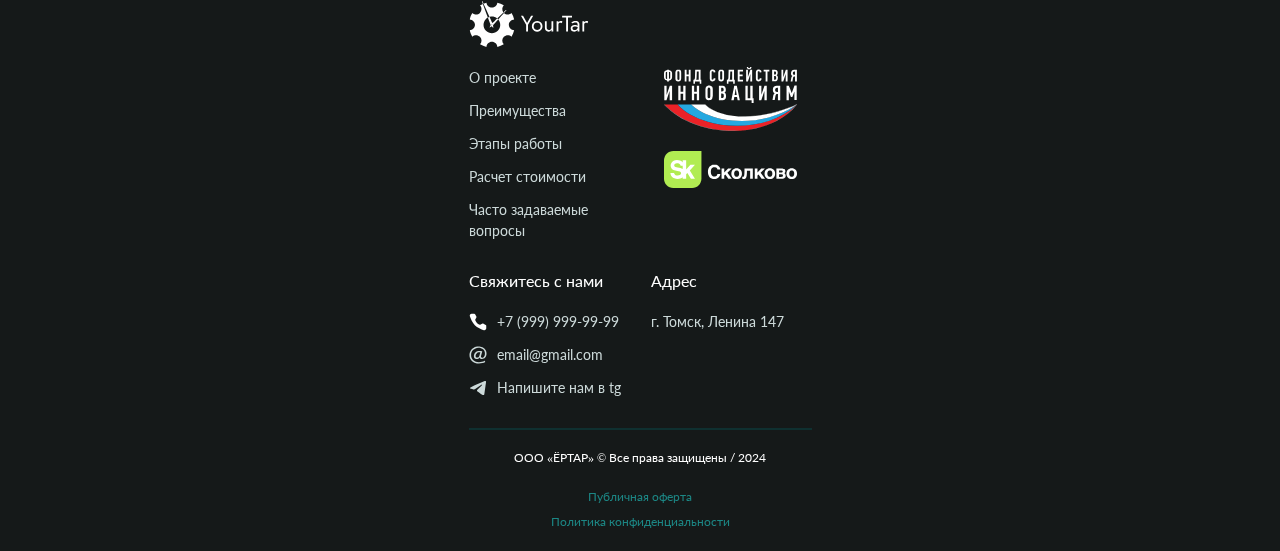
==== commit 21f165cd: "сделал таблицу и начал select" ====
--- a/index.html
+++ b/index.html
@@ -213,7 +213,38 @@
     <h3 class="calculator__list-info">
     Выберите бизнес-задачи для вашего проекта
     </h3>
-
+    <div class="calculator__modules">
+        <ul class="calculator__modules-list">
+            <li class="calculator__modules-item">
+                <div class="select">
+                    <button class="select__button">
+                        <p class="select__button-text">
+                            Модуль
+                        </p>
+                        <img class="select__button-img" src="./images/arroy.svg" alt="Открыть">
+                    </button>
+                    <ul class="select__options">
+                        <li>
+                            <div class="checkbox">
+                                <input name="m11" id="m11" type="checkbox">
+                                <label for="m11">
+                                    Подмодуль
+                                </label>
+                            </div>
+                        </li>
+                        <li>
+                            <div class="checkbox">
+                                <input name="m12" id="m12" type="checkbox">
+                                <label for="m12">
+                                    Подмодуль
+                                </label>
+                            </div>
+                        </li>
+                    </ul>
+                </div>
+            </li>
+        </ul>
+    </div>
     <h3 class="calculator__list-info">
             Выберите свою роль в данном проекте
     </h3>
@@ -247,6 +278,139 @@
             Сроки
         </label>
     </div>
+    <div class="calculator__table">
+        <table>
+            <caption>
+               <h3>
+                Вы сэкономите с нами:
+               </h3>
+               <p>
+                124 000 ₽
+               </p>
+            </caption>
+            <thead>
+                    <tr>
+                        <th class="calculator__first-column">
+                            Модули
+                        </th>
+                        <th>
+                            Сроки
+                        </th>
+                        <th>
+                            Цена у нас
+                        </th>
+                        <th>
+                            Цена у других
+                        </th>
+                    </tr>
+            </thead>
+            <tbody>
+                <tr>
+                    <td class="calculator__first-column">
+                        Мобильное приложение 
+                    </td>
+                    <td>
+                        1 день
+                    </td>
+                    <td>
+                        1 500 ₽
+                    </td>
+                    <td>
+                        10 500 ₽
+                    </td>
+                </tr>
+                <tr>
+                    <td class="calculator__first-column">
+                        Подмодуль 1
+                    </td>
+                    <td>
+                        2 дня
+                    </td>
+                    <td>
+                        2 300 ₽
+                    </td>
+                    <td>
+                        24 300 ₽
+                    </td>
+                </tr>
+                <tr>
+                    <td class="calculator__first-column">
+                        Подмодуль 2
+                    </td>
+                    <td>
+                        1 день
+                    </td>
+                    <td>
+                        1 700 ₽
+                    </td>
+                    <td>
+                        16 700 ₽
+                    </td>
+                </tr>
+                <tr>
+                    <td class="calculator__first-column">
+                        Подмодуль 3
+                    </td>
+                    <td>
+                        3 дня
+                    </td>
+                    <td>
+                        3 900 ₽                    
+                    </td>
+                    <td>
+                        37 900 ₽
+                    </td>
+                </tr>
+                <tr>
+                 <td class="calculator__first-column">
+                        Подмодуль 4 
+                    </td>
+                    <td>
+                        2 дня
+                    </td>
+                    <td>
+                        4 500 ₽
+                    </td>
+                    <td>
+                        48 500 ₽
+                    </td>
+                </tr>
+                <tr>
+                    <td class="calculator__first-column">
+                        Ваш проект 
+                    </td>
+                    <td>
+                        8 мес
+                    </td>
+                    <td>
+                        100 000 ₽
+                    </td>
+                    <td>
+                        100 000 ₽
+                    </td>
+                </tr>
+            </tbody>
+            <tfoot>
+                <tr>
+                    <td class="calculator__first-column calculator__first-column--primary">
+                        Итого
+                    </td>
+                    <td>
+                        8.5 мес
+                    </td>
+                    <td class="calculator__tfoot-summ">
+                        113 900 ₽
+                    </td>
+                    <td>
+                        237 900 ₽
+                    </td>
+                </tr>
+            </tfoot>
+        </table>
+        <p class="calculator__table-text">
+            *Калькулятор предоставляет только ориентировочную стоимость разработки веб-сайта.
+        </p>
+    </div>
 </div>
 
    </section>
--- a/style.css
+++ b/style.css
@@ -205,9 +205,8 @@
 .main-whatwecando__work-list {
     display: flex;
     justify-content: space-between;
-    padding-bottom: 130px;
-    position: relative;
-    top: 30px;
+    padding-bottom: 100px;
+    padding-top: 30px;
     
 }
 .main-whatwecando__work-item {
@@ -229,6 +228,8 @@
 .container {
     padding-left: 16px;
     padding-right: 16px;
+    max-width: 375px;
+    margin: 0 auto;
 }
 .footer__logo {
     width: 120px;
@@ -427,7 +428,116 @@
     top: 12px;
     left: 16px;
 }
-
+.select--active .select__button-img {
+    filter: brightness(0) saturate(100%) invert(100%) sepia(94%) saturate(22%) hue-rotate(318deg) brightness(104%) contrast(107%);
+    transform: rotate(90deg);
+}
+.select--active .select__options {
+    display: block;
+}
+.select--active .select__button {
+    background-color: #0F3030;
+} 
+
+.select__button {
+    transition: background-color 0.15s;
+}
+.select__button-img {
+    filter: brightness(0) saturate(100%) invert(17%) sepia(45%) saturate(499%) hue-rotate(131deg) brightness(87%) contrast(101%);
+    transition: filter 0.15s, transform 0.15s;
+}
+.select__button:hover img {
+    filter: brightness(0) saturate(100%) invert(100%) sepia(94%) saturate(22%) hue-rotate(318deg) brightness(104%) contrast(107%);
+}
+.select__button:hover {
+    background-color: #0F3030;
+}
+.select__options {
+    display: none;
+}
+.calculator__table {
+    background: linear-gradient(#151C1C,#054C4B);
+    padding: 25px 16px 25px 16px;
+    border-radius: 4px;
+}
+table {
+    width: 100%;
+}
+table caption h3 {
+    text-align: left;
+    font-family: Jost;
+    font-size: 20px;
+    font-weight: 400;
+    line-height: 28px;
+    text-align: left;
+    margin-bottom: 5px;
+}
+table caption p {
+    font-family: Lato;
+    font-size: 24px;
+    font-weight: 500;
+    line-height: 33.6px;
+    color: #0DCBC8;
+    text-align: left;
+    margin-bottom: 20px;
+}
+.calculator__first-column {
+    min-width: 122px;
+}
+.calculator__first-column--primary {
+    font-family: Jost;
+    font-size: 20px;
+    font-weight: 400;
+    line-height: 30px;
+    text-transform: uppercase;
+}
+thead th {
+
+    font-family: Lato;
+    font-size: 12px;
+    font-weight: 400;
+    line-height: 16.8px;
+    text-align: left;
+    color: #CCD9D9;
+    width: 59px;
+    padding: 0 4px 12px 0;
+
+}
+
+tbody td,
+tfoot td {
+    font-family: Lato;
+    font-size: 12px;
+    font-weight: 400;
+    line-height: 16.8px;
+    padding: 0 3px 12px 0;
+}
+
+tfoot td {
+    text-align: left;
+}
+
+/*tbody tr td:first-of-type {
+     стили для первого ТД внутри ТР 
+    color: red;
+}
+
+tfoot tr td:first-of-type {
+    стили для первого ТД внутри ТР
+    color: green;
+}
+*/
+.calculator__tfoot-summ {
+    color: #0DCBC8;
+}
+.calculator__table-text {
+font-family: Lato;
+font-size: 12px;
+font-weight: 400;
+line-height: 16.8px;
+color:#CCD9D9;
+
+}
 .question {
     background-image: url(./images/FAQ.png);
     background-repeat: no-repeat;
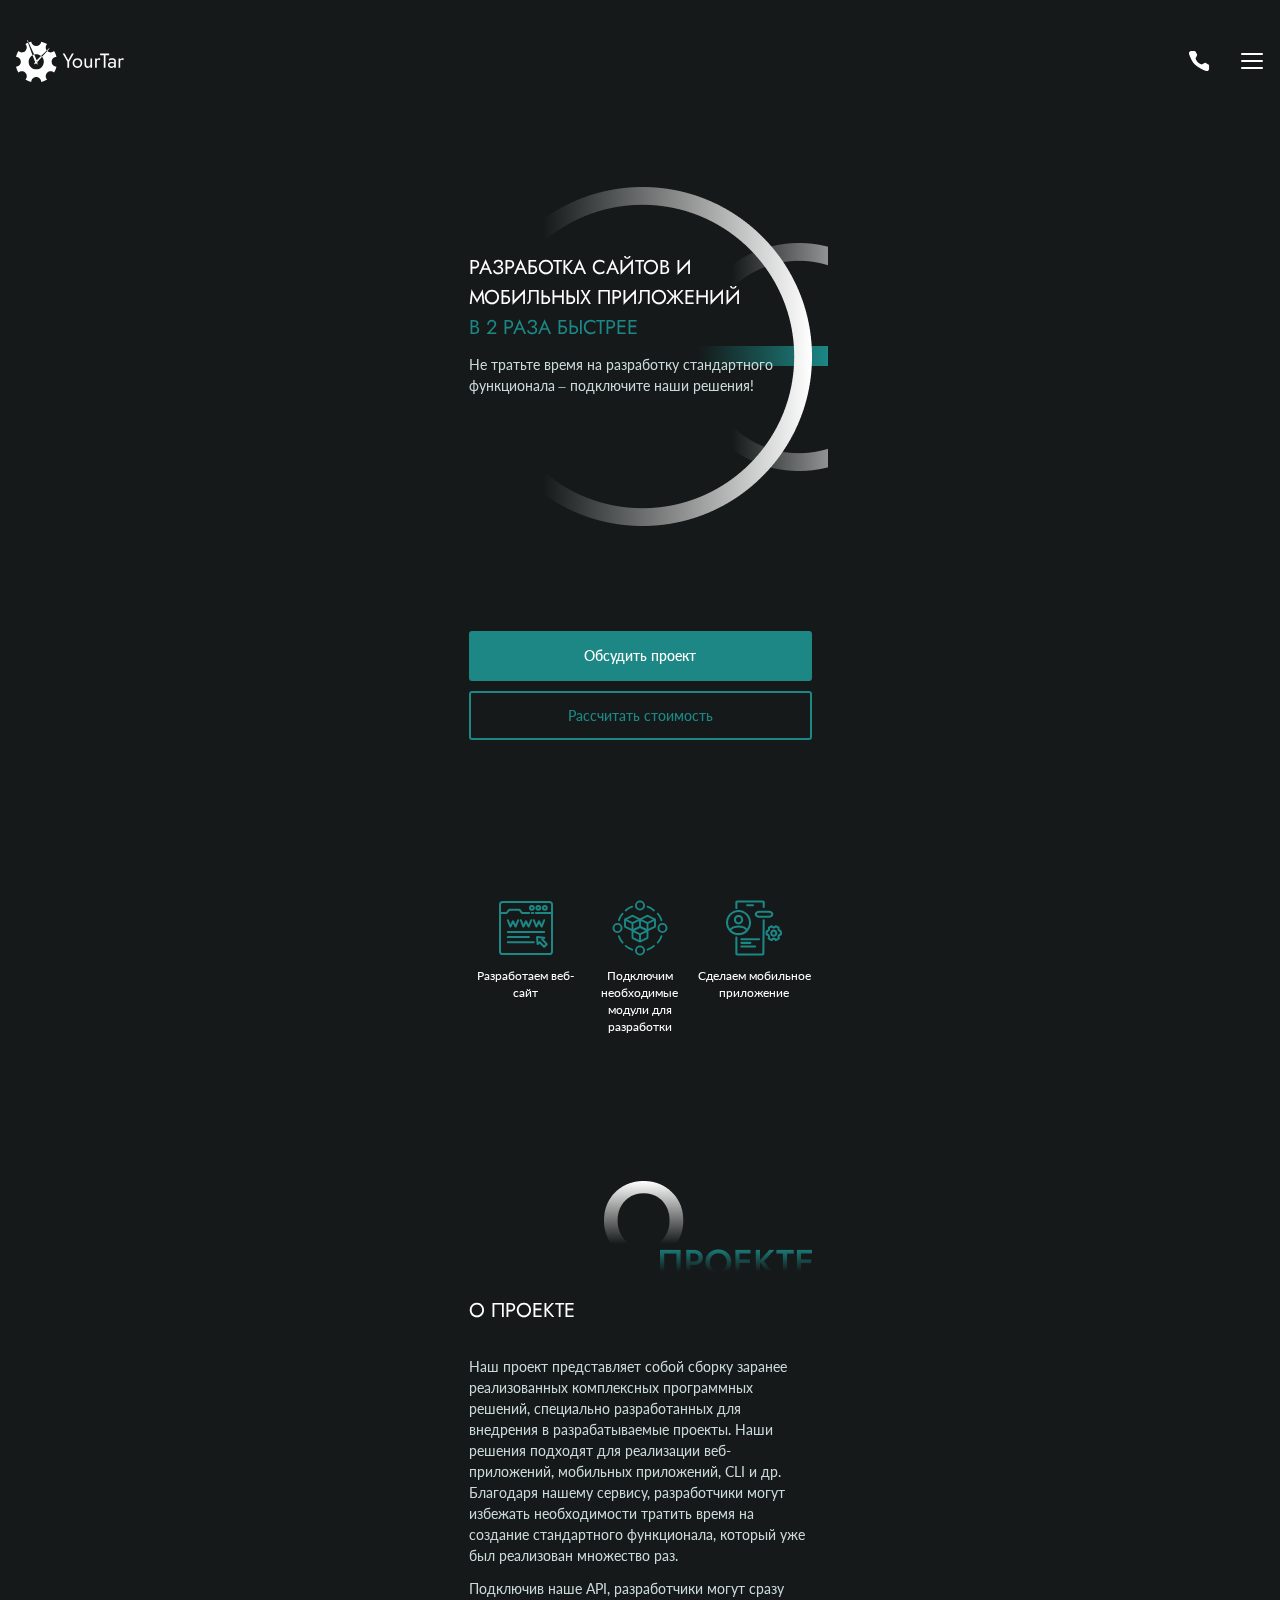
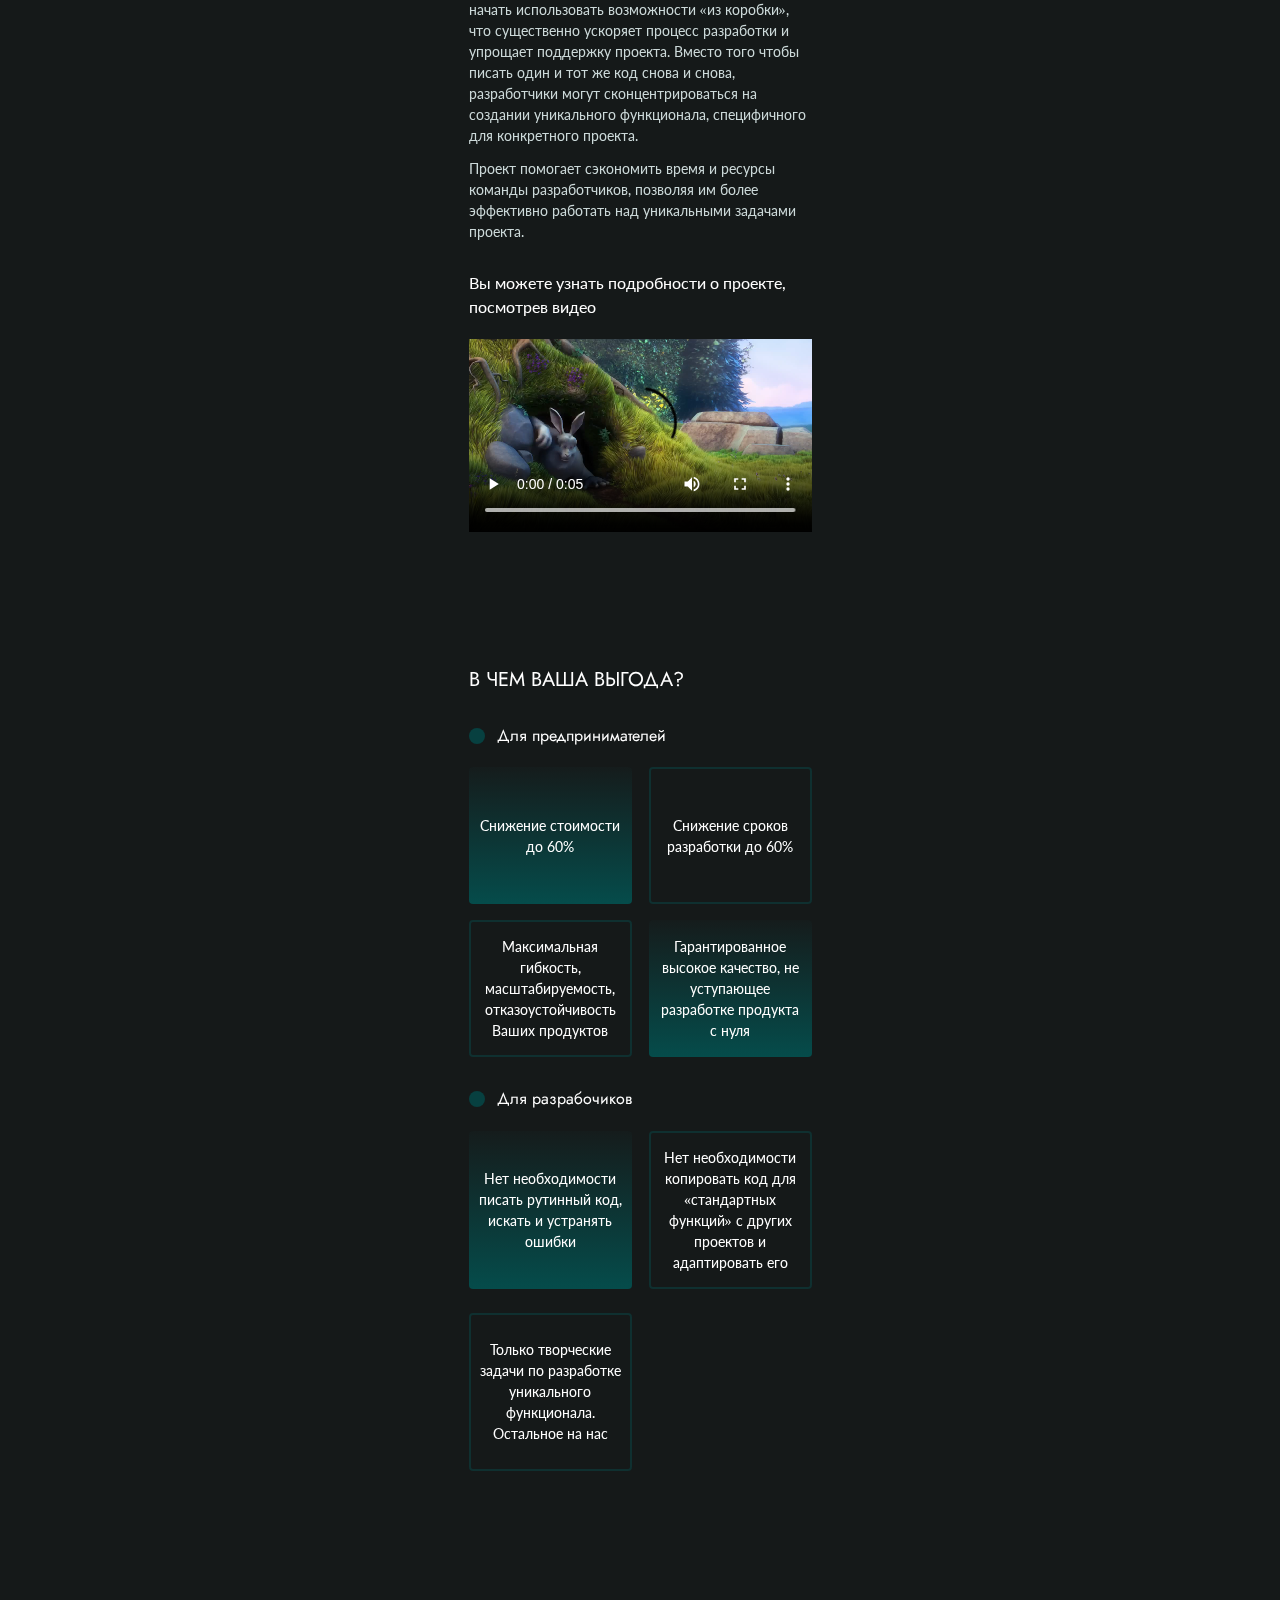
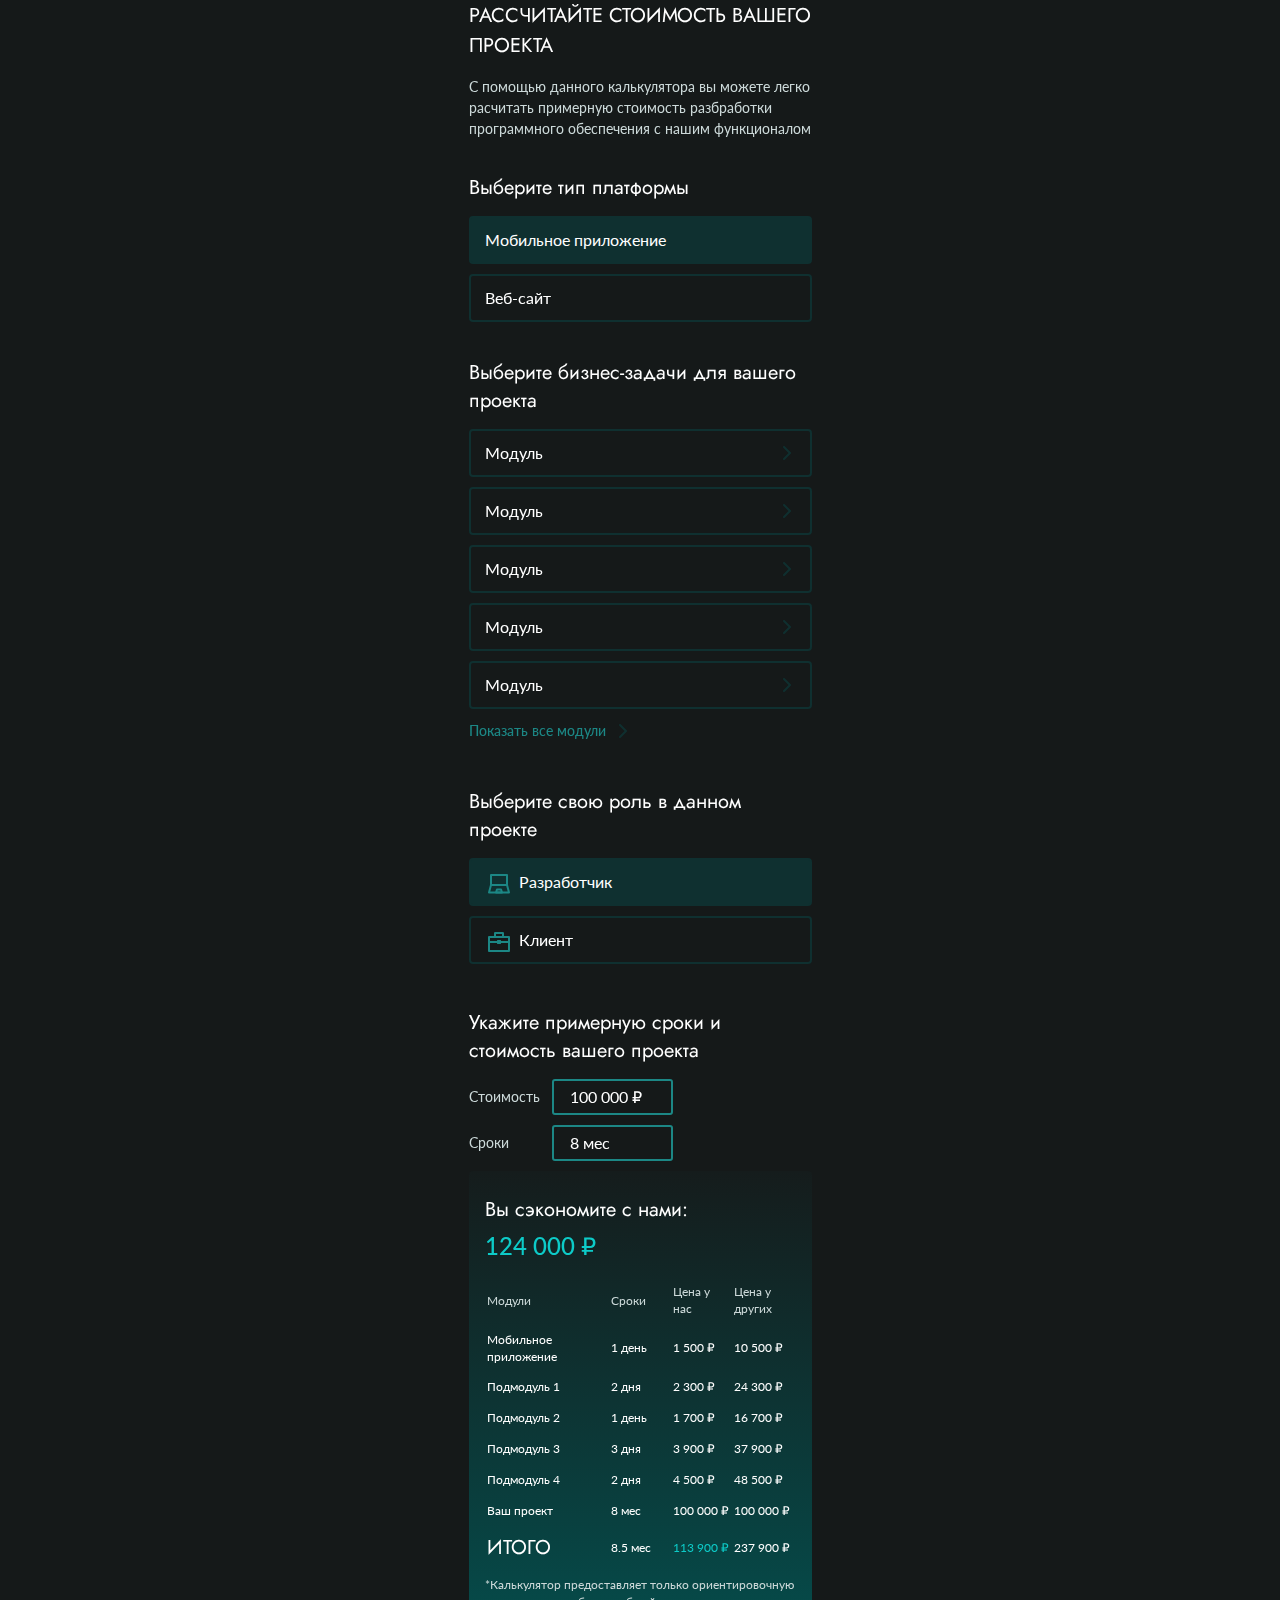
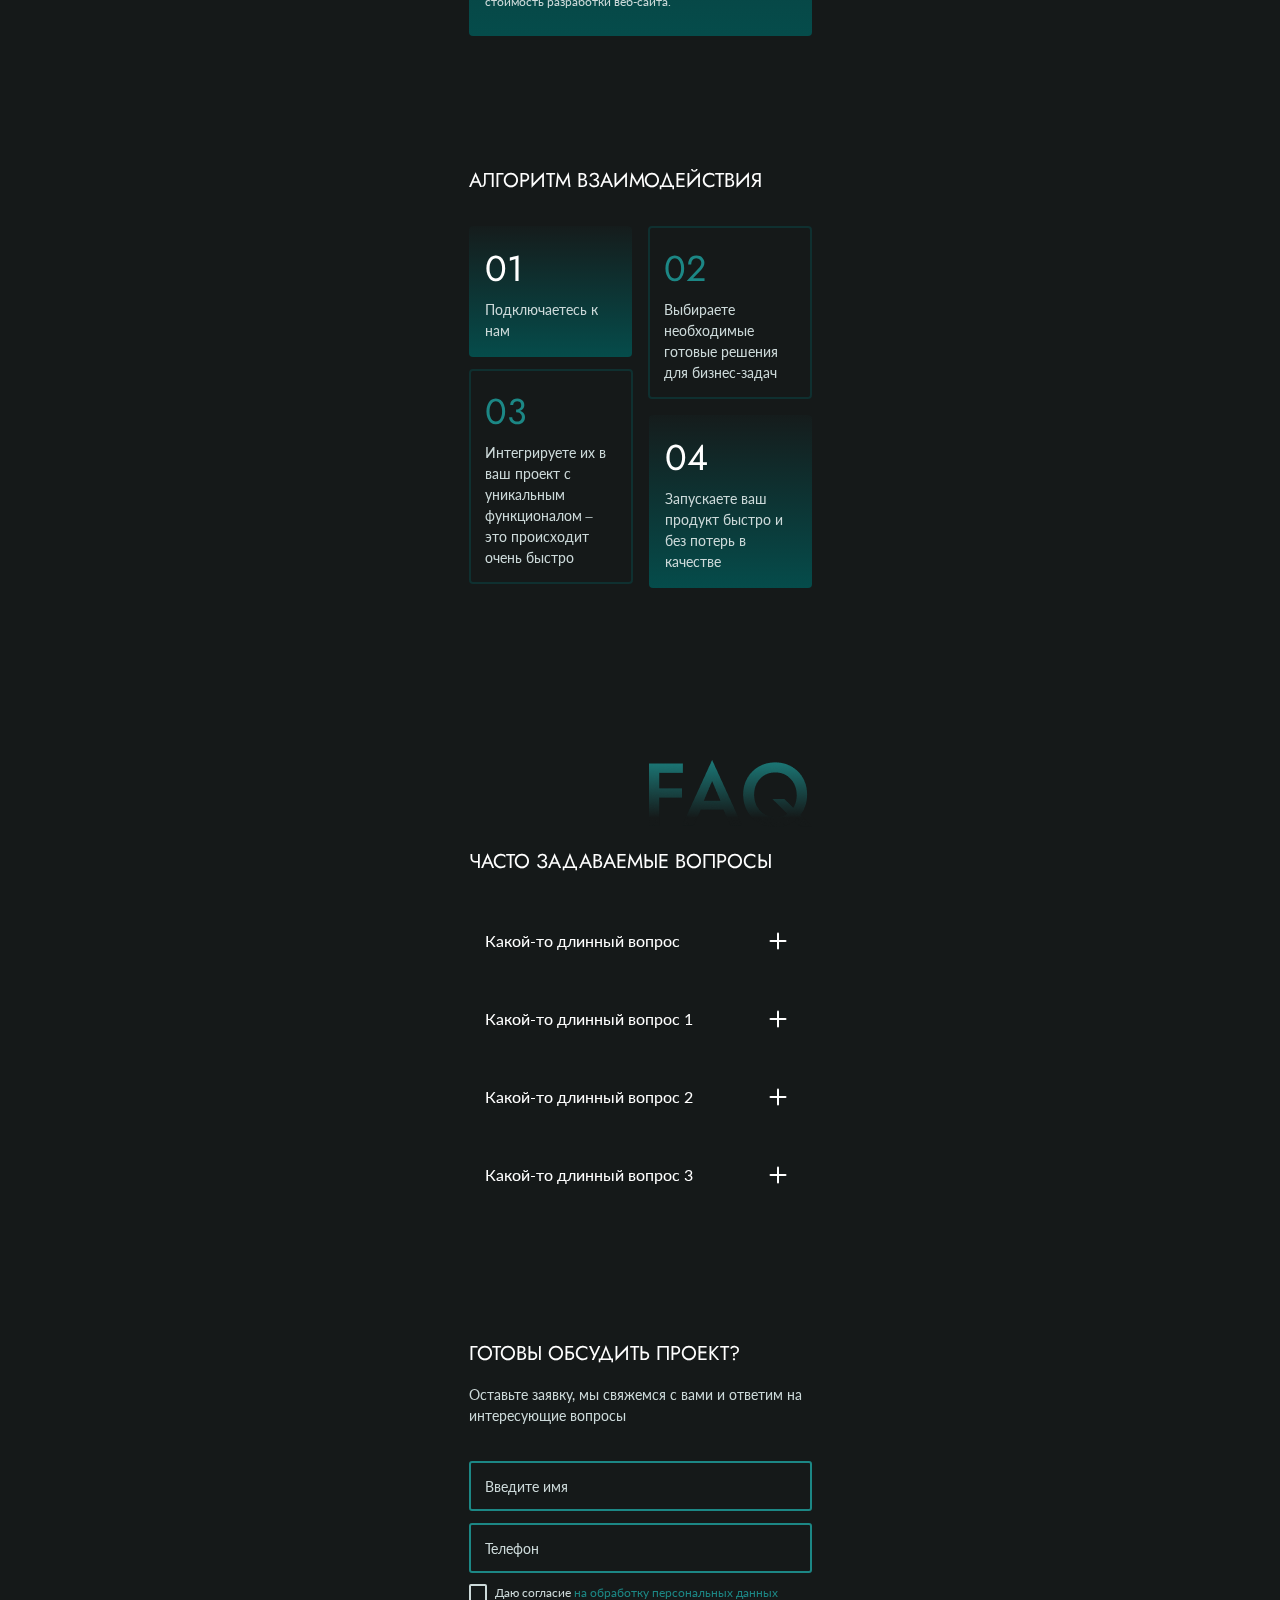
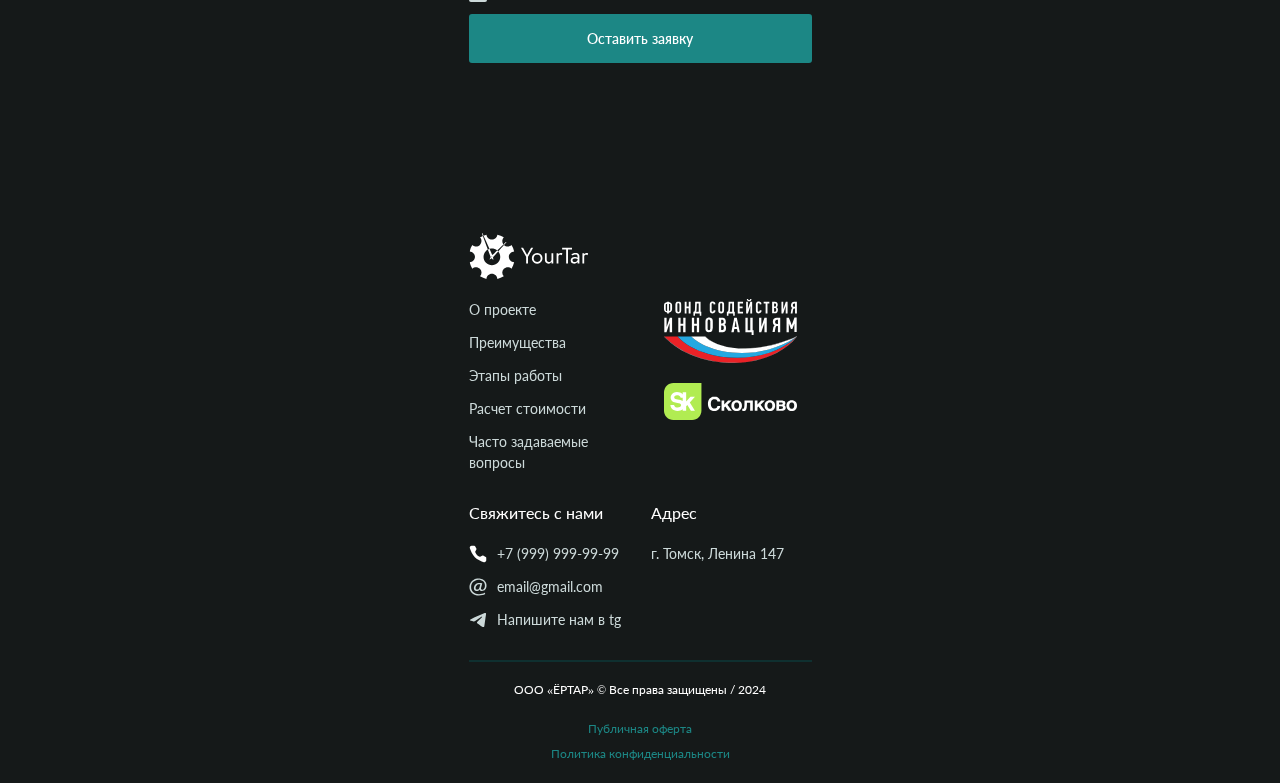
==== commit 904273aa: "inprogress" ====
--- a/index.html
+++ b/index.html
@@ -225,25 +225,214 @@
                     </button>
                     <ul class="select__options">
                         <li>
-                            <div class="checkbox">
+                            <div class="checkbox select__options-checkbox">
                                 <input name="m11" id="m11" type="checkbox">
-                                <label for="m11">
-                                    Подмодуль
-                                </label>
-                            </div>
-                        </li>
-                        <li>
-                            <div class="checkbox">
+                                <label for="m11">Подмодуль1</label>
+                            </div>
+                        </li>
+                        <li>
+                            <div class="checkbox select__options-checkbox">
                                 <input name="m12" id="m12" type="checkbox">
-                                <label for="m12">
-                                    Подмодуль
-                                </label>
+                                <label for="m12">Подмодуль2</label>
+                            </div>
+                        </li>
+                        <li>
+                            <div class="checkbox select__options-checkbox">
+                                <input name="m13" id="m13" type="checkbox">
+                                <label for="m13">Подмодуль3</label>
+                            </div>
+                        </li>
+                        <li>
+                            <div class="checkbox select__options-checkbox">
+                                <input name="m14" id="m14" type="checkbox">
+                                <label for="m14">Подмодуль4</label>
+                            </div>
+                        </li>
+                        <li>
+                            <div class="checkbox select__options-checkbox">
+                                <input name="m15" id="m15" type="checkbox">
+                                <label for="m15">Подмодуль5</label>
                             </div>
                         </li>
                     </ul>
                 </div>
             </li>
+            <li class="calculator__modules-item">
+                <div class="select">
+                    <button class="select__button">
+                        <p class="select__button-text">
+                            Модуль
+                        </p>
+                        <img class="select__button-img" src="./images/arroy.svg" alt="Открыть">
+                    </button>
+                    <ul class="select__options">
+                        <li>
+                            <div class="checkbox select__options-checkbox">
+                                <input name="m21" id="m21" type="checkbox">
+                                <label for="m21">Подмодуль1</label>
+                            </div>
+                        </li>
+                        <li>
+                            <div class="checkbox select__options-checkbox">
+                                <input name="m22" id="m22" type="checkbox">
+                                <label for="m22">Подмодуль2</label>
+                            </div>
+                        </li>
+                        <li>
+                            <div class="checkbox select__options-checkbox">
+                                <input name="m23" id="m23" type="checkbox">
+                                <label for="m23">Подмодуль3</label>
+                            </div>
+                        </li>
+                        <li>
+                            <div class="checkbox select__options-checkbox">
+                                <input name="m24" id="m24" type="checkbox">
+                                <label for="m24">Подмодуль4</label>
+                            </div>
+                        </li>
+                        <li>
+                            <div class="checkbox select__options-checkbox">
+                                <input name="m25" id="m25" type="checkbox">
+                                <label for="m25">Подмодуль5</label>
+                            </div>
+                        </li>
+                    </ul>
+                </div>
+            </li>
+            <li class="calculator__modules-item">
+                <div class="select">
+                    <button class="select__button">
+                        <p class="select__button-text">
+                            Модуль
+                        </p>
+                        <img class="select__button-img" src="./images/arroy.svg" alt="Открыть">
+                    </button>
+                    <ul class="select__options">
+                        <li>
+                            <div class="checkbox select__options-checkbox">
+                                <input name="m31" id="m31" type="checkbox">
+                                <label for="m31">Подмодуль1</label>
+                            </div>
+                        </li>
+                        <li>
+                            <div class="checkbox select__options-checkbox">
+                                <input name="m32" id="m32" type="checkbox">
+                                <label for="m32">Подмодуль2</label>
+                            </div>
+                        </li>
+                        <li>
+                            <div class="checkbox select__options-checkbox">
+                                <input name="m33" id="m33" type="checkbox">
+                                <label for="m33">Подмодуль3</label>
+                            </div>
+                        </li>
+                        <li>
+                            <div class="checkbox select__options-checkbox">
+                                <input name="m34" id="m34" type="checkbox">
+                                <label for="m34">Подмодуль4</label>
+                            </div>
+                        </li>
+                        <li>
+                            <div class="checkbox select__options-checkbox">
+                                <input name="m35" id="m35" type="checkbox">
+                                <label for="m35">Подмодуль5</label>
+                            </div>
+                        </li>
+                    </ul>
+                </div>
+            </li>
+            <li class="calculator__modules-item">
+                <div class="select">
+                    <button class="select__button">
+                        <p class="select__button-text">
+                            Модуль
+                        </p>
+                        <img class="select__button-img" src="./images/arroy.svg" alt="Открыть">
+                    </button>
+                    <ul class="select__options">
+                        <li>
+                            <div class="checkbox select__options-checkbox">
+                                <input name="m41" id="m41" type="checkbox">
+                                <label for="m41">Подмодуль1</label>
+                            </div>
+                        </li>
+                        <li>
+                            <div class="checkbox select__options-checkbox">
+                                <input name="m42" id="m42" type="checkbox">
+                                <label for="m42">Подмодуль2</label>
+                            </div>
+                        </li>
+                        <li>
+                            <div class="checkbox select__options-checkbox">
+                                <input name="m43" id="m43" type="checkbox">
+                                <label for="m43">Подмодуль3</label>
+                            </div>
+                        </li>
+                        <li>
+                            <div class="checkbox select__options-checkbox">
+                                <input name="m44" id="m44" type="checkbox">
+                                <label for="m44">Подмодуль4</label>
+                            </div>
+                        </li>
+                        <li>
+                            <div class="checkbox select__options-checkbox">
+                                <input name="m45" id="m45" type="checkbox">
+                                <label for="m45">Подмодуль5</label>
+                            </div>
+                        </li>
+                    </ul>
+                </div>
+            </li>
+            <li class="calculator__modules-item">
+                <div class="select">
+                    <button class="select__button">
+                        <p class="select__button-text">
+                            Модуль
+                        </p>
+                        <img class="select__button-img" src="./images/arroy.svg" alt="Открыть">
+                    </button>
+                    <ul class="select__options">
+                        <li>
+                            <div class="checkbox select__options-checkbox">
+                                <input name="m51" id="m51" type="checkbox">
+                                <label for="m51">Подмодуль1</label>
+                            </div>
+                        </li>
+                        <li>
+                            <div class="checkbox select__options-checkbox">
+                                <input name="m52" id="m52" type="checkbox">
+                                <label for="m52">Подмодуль2</label>
+                            </div>
+                        </li>
+                        <li>
+                            <div class="checkbox select__options-checkbox">
+                                <input name="m53" id="m53" type="checkbox">
+                                <label for="m53">Подмодуль3</label>
+                            </div>
+                        </li>
+                        <li>
+                            <div class="checkbox select__options-checkbox">
+                                <input name="m54" id="m54" type="checkbox">
+                                <label for="m54">Подмодуль4</label>
+                            </div>
+                        </li>
+                        <li>
+                            <div class="checkbox select__options-checkbox">
+                                <input name="m55" id="m55" type="checkbox">
+                                <label for="m55">Подмодуль5</label>
+                            </div>
+                        </li>
+                    </ul>
+                </div>
+            </li>
         </ul>
+        <div class="calculator__modules-info">
+            <p class="calculator__modules-text">
+                Показать все модули
+            </p>
+            <img class="select__button-img" src="./images/arroy.svg" alt="Открыть">
+        </div>
+        
     </div>
     <h3 class="calculator__list-info">
             Выберите свою роль в данном проекте
--- a/style.css
+++ b/style.css
@@ -428,6 +428,12 @@
     top: 12px;
     left: 16px;
 }
+.calculator__modules-list {
+    display: flex;
+    flex-direction: column;
+    gap: 10px;
+    margin-bottom: 10px;
+}
 .select--active .select__button-img {
     filter: brightness(0) saturate(100%) invert(100%) sepia(94%) saturate(22%) hue-rotate(318deg) brightness(104%) contrast(107%);
     transform: rotate(90deg);
@@ -438,13 +444,41 @@
 .select--active .select__button {
     background-color: #0F3030;
 } 
-
+.select--active .select__button {
+    border-bottom-left-radius: 0;
+    border-bottom-right-radius: 0;
+}
+.select--active .select__options {
+    border-bottom-left-radius: 4px;
+    border-bottom-right-radius: 4px;
+}
 .select__button {
     transition: background-color 0.15s;
+    display: flex;
+    padding: 10px 14px 10px 14px;
+    gap: 15px;
+    border-radius: 4px;
+    border: 2px solid #0F3030;
+    cursor: pointer;
+    width: 100%;
+    align-items: center;
+    justify-content: space-between;
+
+}
+.select__button-text {
+    font-family: Lato;
+    font-size: 16px;
+    font-weight: 400;
+    line-height: 24px;
+    text-align: left;
+    color: #FFFFFF;
+
 }
 .select__button-img {
     filter: brightness(0) saturate(100%) invert(17%) sepia(45%) saturate(499%) hue-rotate(131deg) brightness(87%) contrast(101%);
     transition: filter 0.15s, transform 0.15s;
+    width: 18px;
+    height: 24px;
 }
 .select__button:hover img {
     filter: brightness(0) saturate(100%) invert(100%) sepia(94%) saturate(22%) hue-rotate(318deg) brightness(104%) contrast(107%);
@@ -454,6 +488,41 @@
 }
 .select__options {
     display: none;
+    padding-top: 5px;
+    background-color: #0F3030;
+}
+.select__options-checkbox {
+    font-family: Lato;
+    font-size: 14px;
+    font-weight: 400;
+    line-height: 21px;
+    text-align: left;
+    padding-left: 16px;
+    padding-bottom: 15px;
+}
+.select__options li:last-of-type .select__options-checkbox {
+    padding-bottom: 12px;
+}
+
+.calculator__modules-text {
+    font-family: Lato;
+    font-size: 14px;
+    font-weight: 500;
+    line-height: 19.6px;
+    text-align: left;
+    color: #1C8785;
+    padding-right: 8px;
+}
+.calculator__modules-info {
+    display: flex;
+    align-items: center;
+}
+.calculator__modules-info:hover p {
+    color:#FFFFFF;
+    transition: color 0.15s;
+}
+.calculator__modules-info:hover img {
+    filter: brightness(0) saturate(100%) invert(100%) sepia(94%) saturate(22%) hue-rotate(318deg) brightness(104%) contrast(107%);
 }
 .calculator__table {
     background: linear-gradient(#151C1C,#054C4B);
@@ -818,6 +887,7 @@
     position: relative;
     padding-left: 26px;
     cursor: pointer;
+    display: block;
 
 }
 .checkbox label::before {
@@ -830,6 +900,7 @@
     position: absolute;
     top: 50%;
     transform: translateY(-50%);
+    left: 0;
 
 }
 .checkbox label::after {
@@ -843,6 +914,7 @@
     transform: translateY(-50%);
     opacity: 0;
     transition: opacity 0.15s;
+    left: 0;
 }
 .checkbox input:checked + label::after {
     opacity: 1;
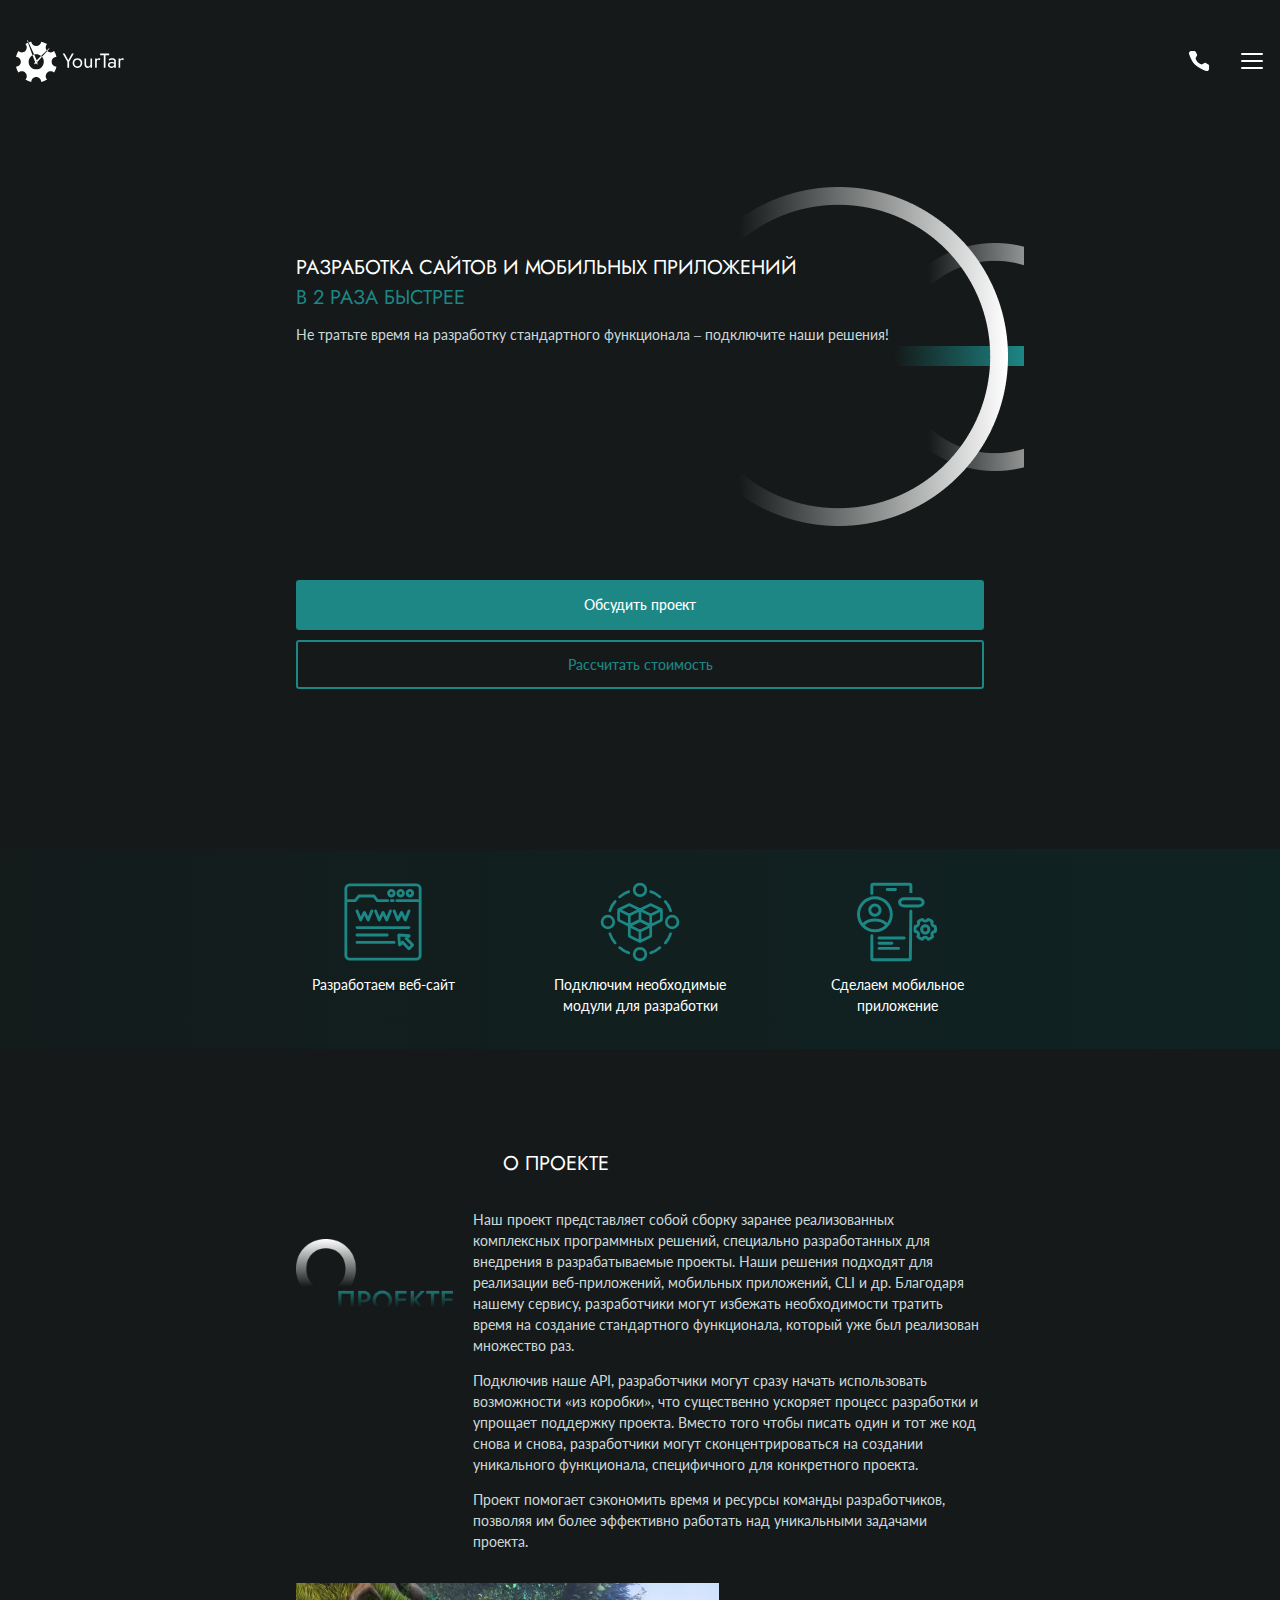
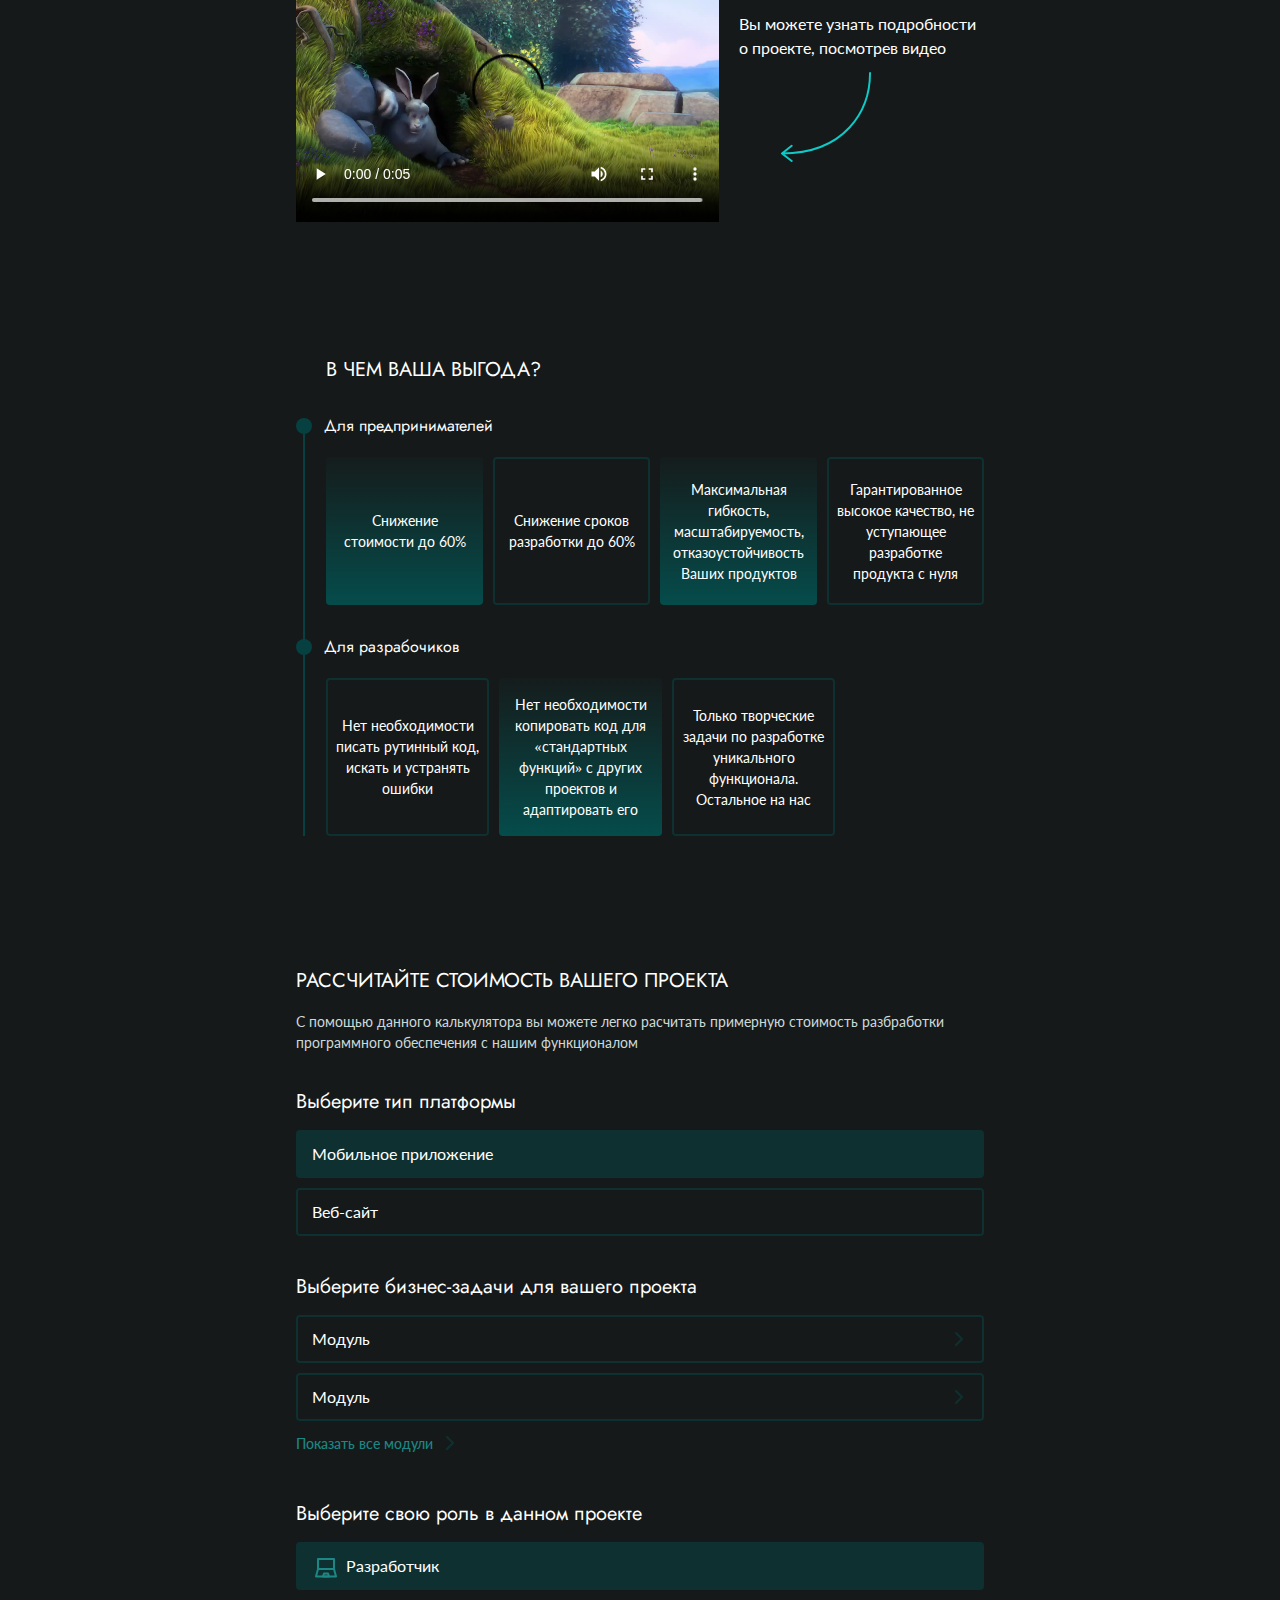
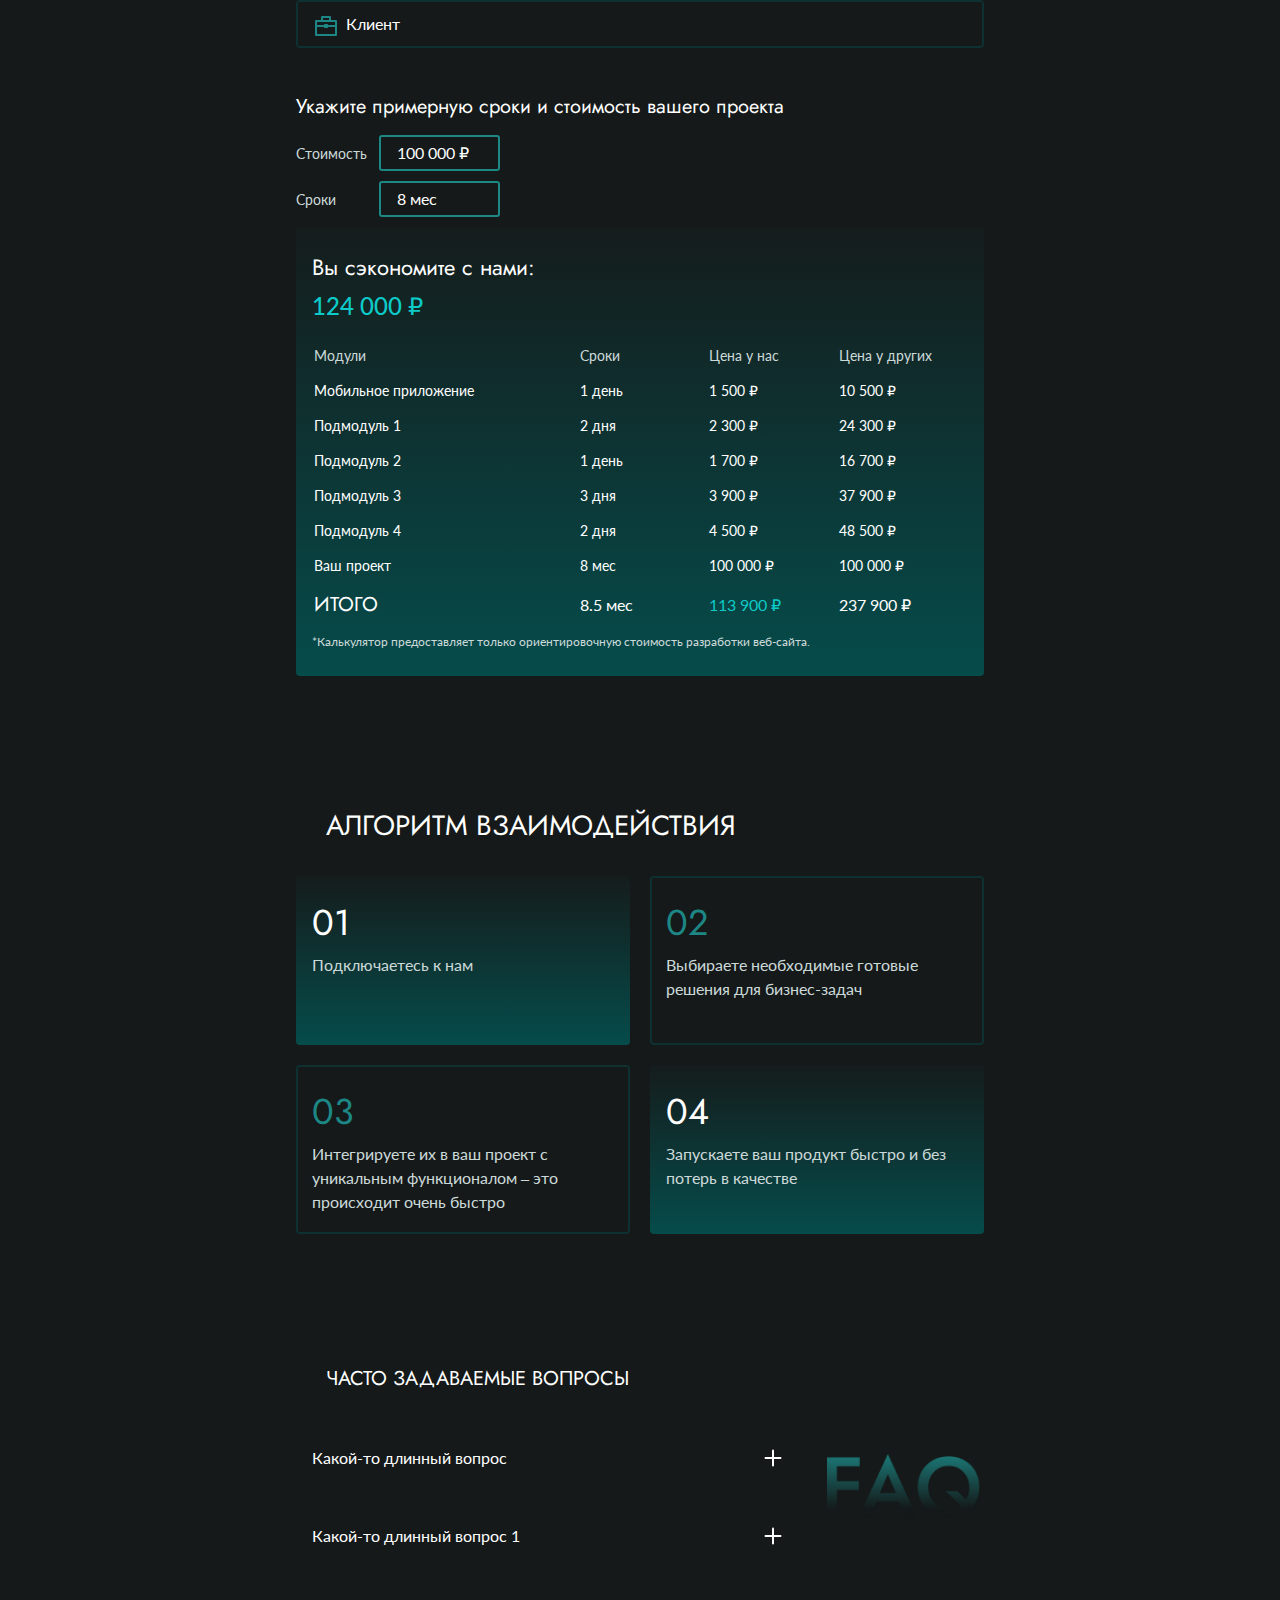
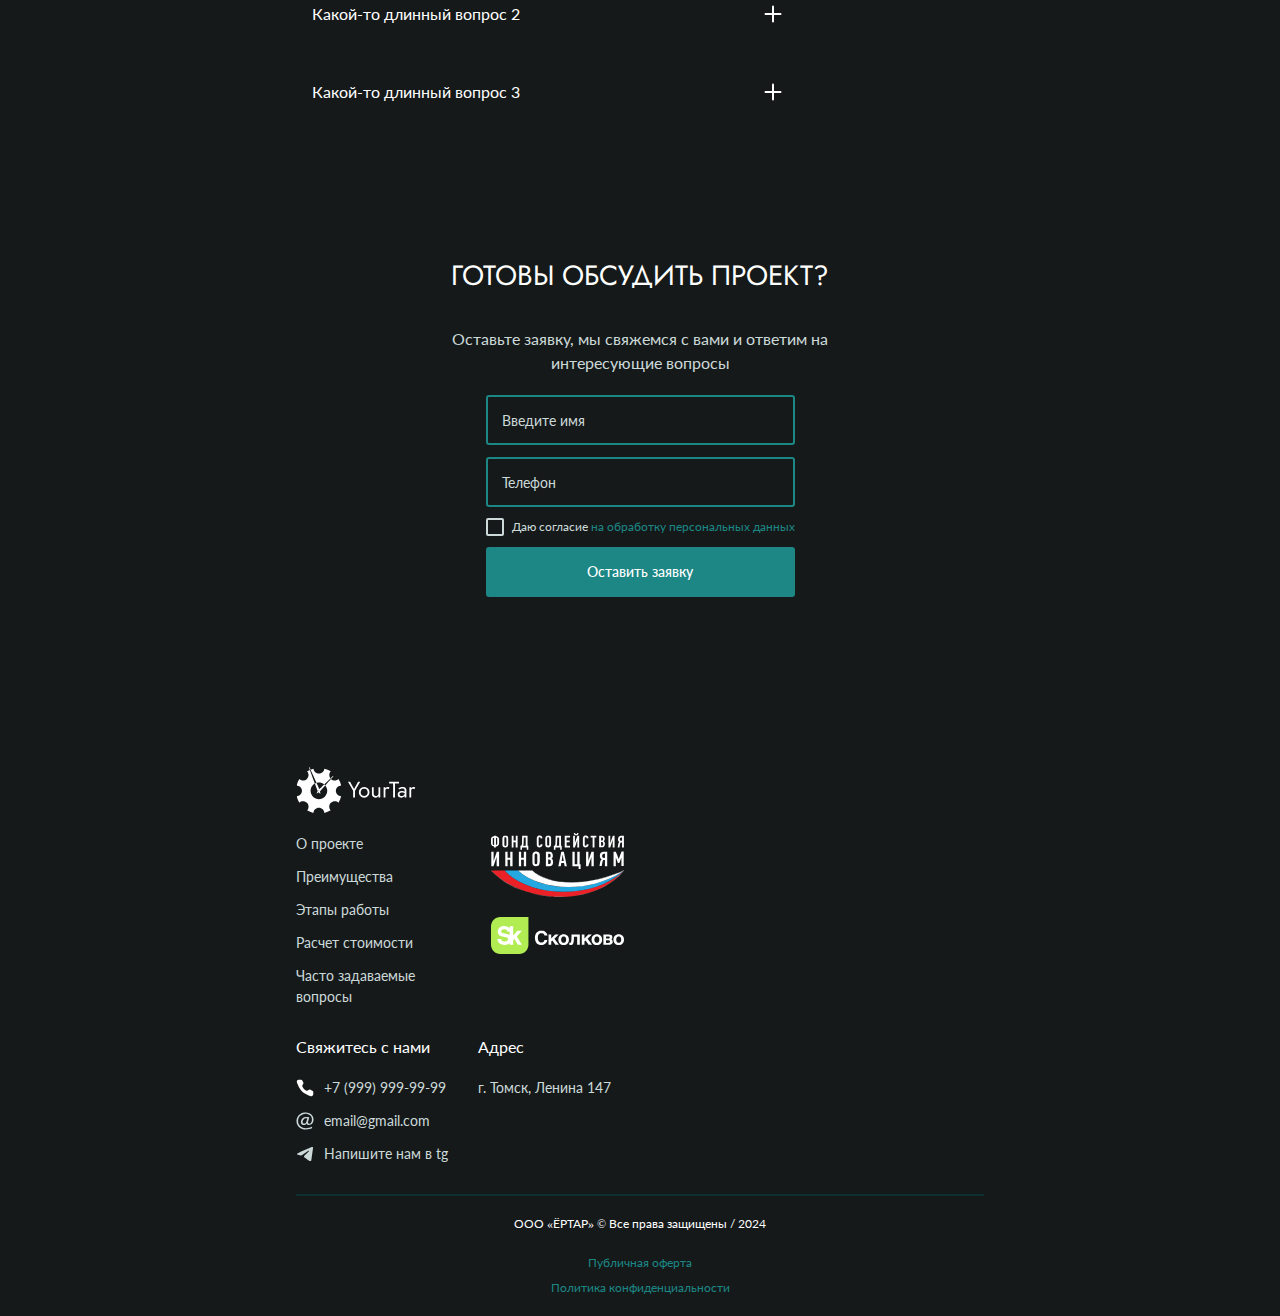
==== commit f75620ad: "adaptive and progress" ====
--- a/index.html
+++ b/index.html
@@ -80,9 +80,9 @@
     </div>
 
    </section>
-   <section class="container main-whatwecando" id="Whatwecando">
-
-    <ul class="main-whatwecando__work-list">
+   <section class="main-whatwecando" id="Whatwecando">
+
+    <ul class="container main-whatwecando__work-list">
         <li class="main-whatwecando__work-item">
             <img class="main-whatwecando__image" src="./images/razrabotaemveb.svg" alt="Разработка веб-сайта">
             <p>
@@ -109,16 +109,17 @@
         <h2 class="main-aboutproject__project">
             О проекте
         </h2>
-        <p class="main-aboutproject__project-info">
-            Наш проект представляет собой сборку заранее реализованных комплексных программных решений, специально разработанных для внедрения в разрабатываемые проекты. Наши решения подходят для реализации веб-приложений, мобильных приложений, CLI и др. Благодаря нашему сервису, разработчики могут избежать необходимости тратить время на создание стандартного функционала, который уже был реализован множество раз.
-        </p>
-        <p class="main-aboutproject__project-info">
-            Подключив наше API, разработчики могут сразу начать использовать возможности «из коробки», что существенно ускоряет процесс разработки и упрощает поддержку проекта. Вместо того чтобы писать один и тот же код снова и снова, разработчики могут сконцентрироваться на создании уникального функционала, специфичного для конкретного проекта.
-        </p>
-        <p class="main-aboutproject__project-info">
-        Проект помогает сэкономить время и ресурсы команды разработчиков, позволяя им более эффективно работать над уникальными задачами проекта.
-         </p>
-
+        <div class="main-aboutproject__information">
+            <p class="main-aboutproject__project-info">
+                Наш проект представляет собой сборку заранее реализованных комплексных программных решений, специально разработанных для внедрения в разрабатываемые проекты. Наши решения подходят для реализации веб-приложений, мобильных приложений, CLI и др. Благодаря нашему сервису, разработчики могут избежать необходимости тратить время на создание стандартного функционала, который уже был реализован множество раз.
+            </p>
+            <p class="main-aboutproject__project-info">
+                Подключив наше API, разработчики могут сразу начать использовать возможности «из коробки», что существенно ускоряет процесс разработки и упрощает поддержку проекта. Вместо того чтобы писать один и тот же код снова и снова, разработчики могут сконцентрироваться на создании уникального функционала, специфичного для конкретного проекта.
+            </p>
+            <p class="main-aboutproject__project-info">
+            Проект помогает сэкономить время и ресурсы команды разработчиков, позволяя им более эффективно работать над уникальными задачами проекта.
+             </p>
+        </div>
     <div class="main-project-video">
         <h3 class="main-project-video__text">
             Вы можете узнать подробности о проекте, посмотрев видео
@@ -137,7 +138,7 @@
                 Для предпринимателей
             </h3>
             <div class="main-benefit__text-list">
-                <div class="main-benefit__text-item main-benefit__text-item--primary">
+                <div class="main-benefit__text-item">
                     <p>
                         Снижение стоимости до 60%
                     </p>
@@ -152,7 +153,7 @@
                         Максимальная гибкость, масштабируемость, отказоустойчивость Ваших продуктов
                     </p> 
                 </div>
-                <div class="main-benefit__text-item main-benefit__text-item--primary">
+                <div class="main-benefit__text-item">
                     <p>
                         Гарантированное высокое качество, не уступающее разработке продукта с нуля
                     </p>
@@ -167,7 +168,7 @@
         </h3>
 
         <div class="main-benefit__text-list">
-            <div class="main-benefit__text-item main-benefit__text-item--primary">
+            <div class="main-benefit__text-item">
                 <p>
                     Нет необходимости писать рутинный код, искать и устранять ошибки
                 </p>
@@ -299,7 +300,7 @@
                     </ul>
                 </div>
             </li>
-            <li class="calculator__modules-item">
+            <li class="calculator__modules-item select--hidden">
                 <div class="select">
                     <button class="select__button">
                         <p class="select__button-text">
@@ -341,7 +342,7 @@
                     </ul>
                 </div>
             </li>
-            <li class="calculator__modules-item">
+            <li class="calculator__modules-item select--hidden">
                 <div class="select">
                     <button class="select__button">
                         <p class="select__button-text">
@@ -383,7 +384,7 @@
                     </ul>
                 </div>
             </li>
-            <li class="calculator__modules-item">
+            <li class="calculator__modules-item select--hidden">
                 <div class="select">
                     <button class="select__button">
                         <p class="select__button-text">
@@ -426,12 +427,12 @@
                 </div>
             </li>
         </ul>
-        <div class="calculator__modules-info">
+        <button class="calculator__modules-info">
             <p class="calculator__modules-text">
                 Показать все модули
             </p>
             <img class="select__button-img" src="./images/arroy.svg" alt="Открыть">
-        </div>
+        </button>
         
     </div>
     <h3 class="calculator__list-info">
@@ -841,5 +842,6 @@
     </div>
    </footer>
    <script src="./script.js"></script>
+   <script src="./showMore.js"></script>
 </body>
 </html>--- a/style.css
+++ b/style.css
@@ -201,13 +201,17 @@
     color: #1C8785;
     background-color: transparent;
 }
-
+.main-whatwecando {
+    background: linear-gradient(90deg, #131B1B 0%, #102323 100%);
+}
 .main-whatwecando__work-list {
     display: flex;
     justify-content: space-between;
-    padding-bottom: 100px;
-    padding-top: 30px;
-    
+    margin-bottom: 100px;
+    margin-top: 30px;
+    min-height: 180px;
+    padding-top: 33px;
+    padding-bottom: 33px;
 }
 .main-whatwecando__work-item {
     display: flex;
@@ -224,16 +228,34 @@
 .main-whatwecando__image {
     height: 56px;
     width: 56px;
+}
+@media  screen and (min-width:768px) {
+
+    .main-whatwecando__image {
+        height: 80px;
+        width: 80px;
+    }
+    .main-whatwecando__work-item {
+        font-size: 14px;
+        line-height: 21px;
+        width: 174px;
+        height: 134px;
+    }
+
 }
 .container {
     padding-left: 16px;
     padding-right: 16px;
     max-width: 375px;
-    margin: 0 auto;
-}
-.footer__logo {
-    width: 120px;
-    height: 46px;
+    margin-left:auto;
+    margin-right: auto;
+}
+@media  screen and (min-width:768px) {
+    .container {
+        padding-left: 40px;
+        padding-right: 40px;
+        max-width: 768px;
+    }
 }
 
 .main-aboutproject {
@@ -252,20 +274,23 @@
     text-transform: uppercase;
     padding-bottom: 30px;
 }
-
+.main-aboutproject__information {
+    margin-bottom: 30px;
+}
 .main-aboutproject__project-info {
     font-family: Lato;
     font-size: 14px;
     font-weight: 400;
     line-height: 21px;
     text-align: left;
-    margin: 0;
     padding-bottom: 12px;
     color: #CCD9D9;
 }
+.main-aboutproject__project-info:last-of-type {
+    padding-bottom: 0;
+}
 
 .main-project-video {
-    padding-top: 17px;
     margin-bottom: 133px;
 }
 .main-project-video__text {
@@ -276,6 +301,49 @@
     color: #ffffff;
     text-align: left;
     padding-bottom: 20px;
+}
+@media screen and (min-width:768px) {
+    .main-aboutproject {
+        padding-top: 0;
+        background-position: left 40px top 90px;
+        background-size: 157px 71px;
+    }
+    .main-aboutproject__information {
+        padding-left: 177px;
+    }
+    .main-aboutproject__project {
+        padding-left: 207px;
+    }
+    .main-aboutproject__project-info {
+        padding-bottom: 14px;
+    }
+    .main-project-video video {
+        width: 423px;
+        height: 240px;
+    }
+    .main-project-video {
+        display: flex;
+        justify-content: space-between;
+        flex-direction: row-reverse;
+        gap: 20px;
+    }
+    .main-project-video__text {
+        padding-top: 30px;
+        position: relative;
+        height: fit-content;
+        padding-bottom: 0;
+    }
+    .main-project-video__text::before {
+        position: absolute;
+        content: '';
+        background-image: url(./images/videoarroy.svg);
+        background-size: 90px;
+        width: 90px;
+        height: 90px;
+        left: 42px;
+        bottom: -12px;
+        transform: translateY(100%);
+    }
 }
 .main-benefit{
     display: flex;
@@ -284,8 +352,8 @@
     padding-bottom: 130px;
 }
 
-.main-benefit__who:not(:first-of-type) {
-    margin-top: 30px;
+.main-benefit__who:not(:last-of-type) {
+    padding-bottom: 30px;
 }
 
 .main-benefit__title {
@@ -351,10 +419,55 @@
     min-height: 158px;
     margin-top: 8px;
 }
-.main-benefit__text-item--primary {
+.main-benefit__text-item:nth-of-type(3n+1){
     border: none;
     padding: 16px 10px;
     background: linear-gradient(180deg, #151C1C 0%, #054C4B 100%);
+}
+@media screen and (min-width:768px) {
+    .main-benefit__text-list {
+        justify-content: flex-start;
+        flex-wrap: nowrap;
+        gap: 10px;
+        padding-left: 30px;
+    }
+    
+    .main-benefit__who .main-benefit__text-item:nth-of-type(1n) {
+        border: 2px solid #0F3030;
+        padding: 14px 8px;
+        background: none;
+    }
+    .main-benefit__who:nth-of-type(odd) .main-benefit__text-item:nth-of-type(odd), 
+    .main-benefit__who:nth-of-type(even) .main-benefit__text-item:nth-of-type(even) {
+        border: none;
+        padding: 16px 10px;
+        background: linear-gradient(180deg, #151C1C 0%, #054C4B 100%);
+    }
+    .main-benefit__text-item {
+        min-height: 148px;
+    }
+    .main-benefit__text-item1 {
+        margin-top: 0;
+    }
+    .main-benefit__title {
+        margin-left: 30px;
+    }
+    .main-benefit__who::before {
+        content: '';
+        position: absolute;
+        width: 2px;
+        height: 100%;
+        background-color: #074040;
+        left: 7px;
+        top: 8px;
+    }
+    .main-benefit__who:last-of-type::before {
+        height: calc(100% - 8px);;
+    }
+    
+    .main-benefit__who {
+        position: relative;
+    }
 }
 .calculator__title {
     font-family: Jost;
@@ -434,21 +547,20 @@
     gap: 10px;
     margin-bottom: 10px;
 }
+.select--hidden {
+    display: none;
+}
 .select--active .select__button-img {
     filter: brightness(0) saturate(100%) invert(100%) sepia(94%) saturate(22%) hue-rotate(318deg) brightness(104%) contrast(107%);
     transform: rotate(90deg);
 }
-.select--active .select__options {
-    display: block;
-}
-.select--active .select__button {
-    background-color: #0F3030;
-} 
 .select--active .select__button {
     border-bottom-left-radius: 0;
     border-bottom-right-radius: 0;
+    background-color: #0F3030;
 }
 .select--active .select__options {
+    display: block;
     border-bottom-left-radius: 4px;
     border-bottom-right-radius: 4px;
 }
@@ -503,7 +615,6 @@
 .select__options li:last-of-type .select__options-checkbox {
     padding-bottom: 12px;
 }
-
 .calculator__modules-text {
     font-family: Lato;
     font-size: 14px;
@@ -511,15 +622,19 @@
     line-height: 19.6px;
     text-align: left;
     color: #1C8785;
-    padding-right: 8px;
+    transition: color 0.15s;
 }
 .calculator__modules-info {
     display: flex;
     align-items: center;
+    cursor: pointer;
+    gap: 8px;
+}
+.calculator__modules-info--hidden {
+    display: none;
 }
 .calculator__modules-info:hover p {
     color:#FFFFFF;
-    transition: color 0.15s;
 }
 .calculator__modules-info:hover img {
     filter: brightness(0) saturate(100%) invert(100%) sepia(94%) saturate(22%) hue-rotate(318deg) brightness(104%) contrast(107%);
@@ -529,6 +644,7 @@
     padding: 25px 16px 25px 16px;
     border-radius: 4px;
 }
+
 table {
     width: 100%;
 }
@@ -538,7 +654,6 @@
     font-size: 20px;
     font-weight: 400;
     line-height: 28px;
-    text-align: left;
     margin-bottom: 5px;
 }
 table caption p {
@@ -607,6 +722,24 @@
 color:#CCD9D9;
 
 }
+@media screen and (min-width:768px) {
+    table caption h3 {
+        font-size: 22px;
+        line-height: 31.79px;
+    }
+    thead th {
+        font-size: 14px;
+        line-height: 21px;
+    }
+    tbody td {
+        font-size: 14px;
+        line-height: 21px;
+    }
+    tfoot td {
+        font-size: 16px;
+        line-height: 24px;
+    }
+}
 .question {
     background-image: url(./images/FAQ.png);
     background-repeat: no-repeat;
@@ -614,6 +747,19 @@
     padding-top: 87px;
     padding-bottom: 130px;
 }
+@media screen and (min-width:768px) {
+    .question {
+        padding-top: 0;
+        background-position: right 40px top 90px;
+        background-size: 157px 64px;
+    }
+    .question__list {
+        width: 511px;
+    }
+    .question__often {
+        margin-left: 30px;
+    }
+}
 .question__often {
     font-family: Jost;
     font-size: 20px;
@@ -649,7 +795,7 @@
     flex-direction: column;
     gap: 5px;
     background: linear-gradient(180deg, #151C1C 0%, #054C4B 100%);
-    height: fit-content;
+    min-height: fit-content;
 }
 .algorithm__text-list-item--primary {
     background: transparent;
@@ -679,6 +825,34 @@
     line-height: 21px;
     text-align: left;
     color: #CCD9D9;
+}
+@media screen and (min-width:768px) {
+    .algorithm__text-list-item,
+    .algorithm__text-list-item--primary,
+    .algorithm__text-list-item--primary2 {
+        min-width: 334px;
+        min-height: 169px;
+        padding: 20px 16px;
+    }
+    .algorithm__text-list-item--primary,
+    .algorithm__text-list-item--primary2 {
+        padding: 18px 14px;
+    }
+    .algorithm__list {
+        gap: 20px;
+    }
+    .algorithm__text-list-item--primary2 {
+        top: 0;
+    }
+    .algorithm__text-list-steps {
+        font-size: 16px;
+        line-height: 24px;
+    }
+    .algorithm__title {
+        padding-left: 30px;
+        font-size: 28px;
+        line-height: 40.46px;
+    }
 }
 .question__list {
     display: flex;
@@ -747,11 +921,12 @@
 .project {
     padding-bottom: 140px;
 }
+
 .project__ready {
     font-family: Jost;
     font-size: 20px;
     font-weight: 400;
-    line-height: 30px;
+    line-height: 145%;
     text-align: left;
     text-transform: uppercase;
     margin-bottom: 15px;
@@ -766,6 +941,28 @@
     margin-bottom: 35px;
     height: 42px;
     width: 100%;
+}
+@media screen and (min-width:768px) {
+    .project {
+        display: flex;
+        flex-direction: column;
+        align-items: center;
+    }
+    .project__ready {
+        text-align: center;
+        font-size: 28px;
+        width: 380px;
+        min-height: 40px;
+        margin-bottom: 30px;
+    }
+    .project__ready-info {
+        text-align: center;
+        font-size: 16px;
+        line-height: 24px;
+        width: 380px;
+        min-height: 48px;
+        margin-bottom: 20px;
+    }
 }
 .field input {
     background-color: transparent;
@@ -926,8 +1123,13 @@
     filter: brightness(0) saturate(100%) invert(24%) sepia(0%) saturate(989%) hue-rotate(68deg) brightness(87%) contrast(83%);
 }
 .footer__logo {
+    width: 120px;
+    height: 46px;
     margin-bottom: 20px;
     margin-top: 30px;
+}
+@media screen and (min-width:768px) {
+    
 }
 .footer__about-project {
     display: flex;
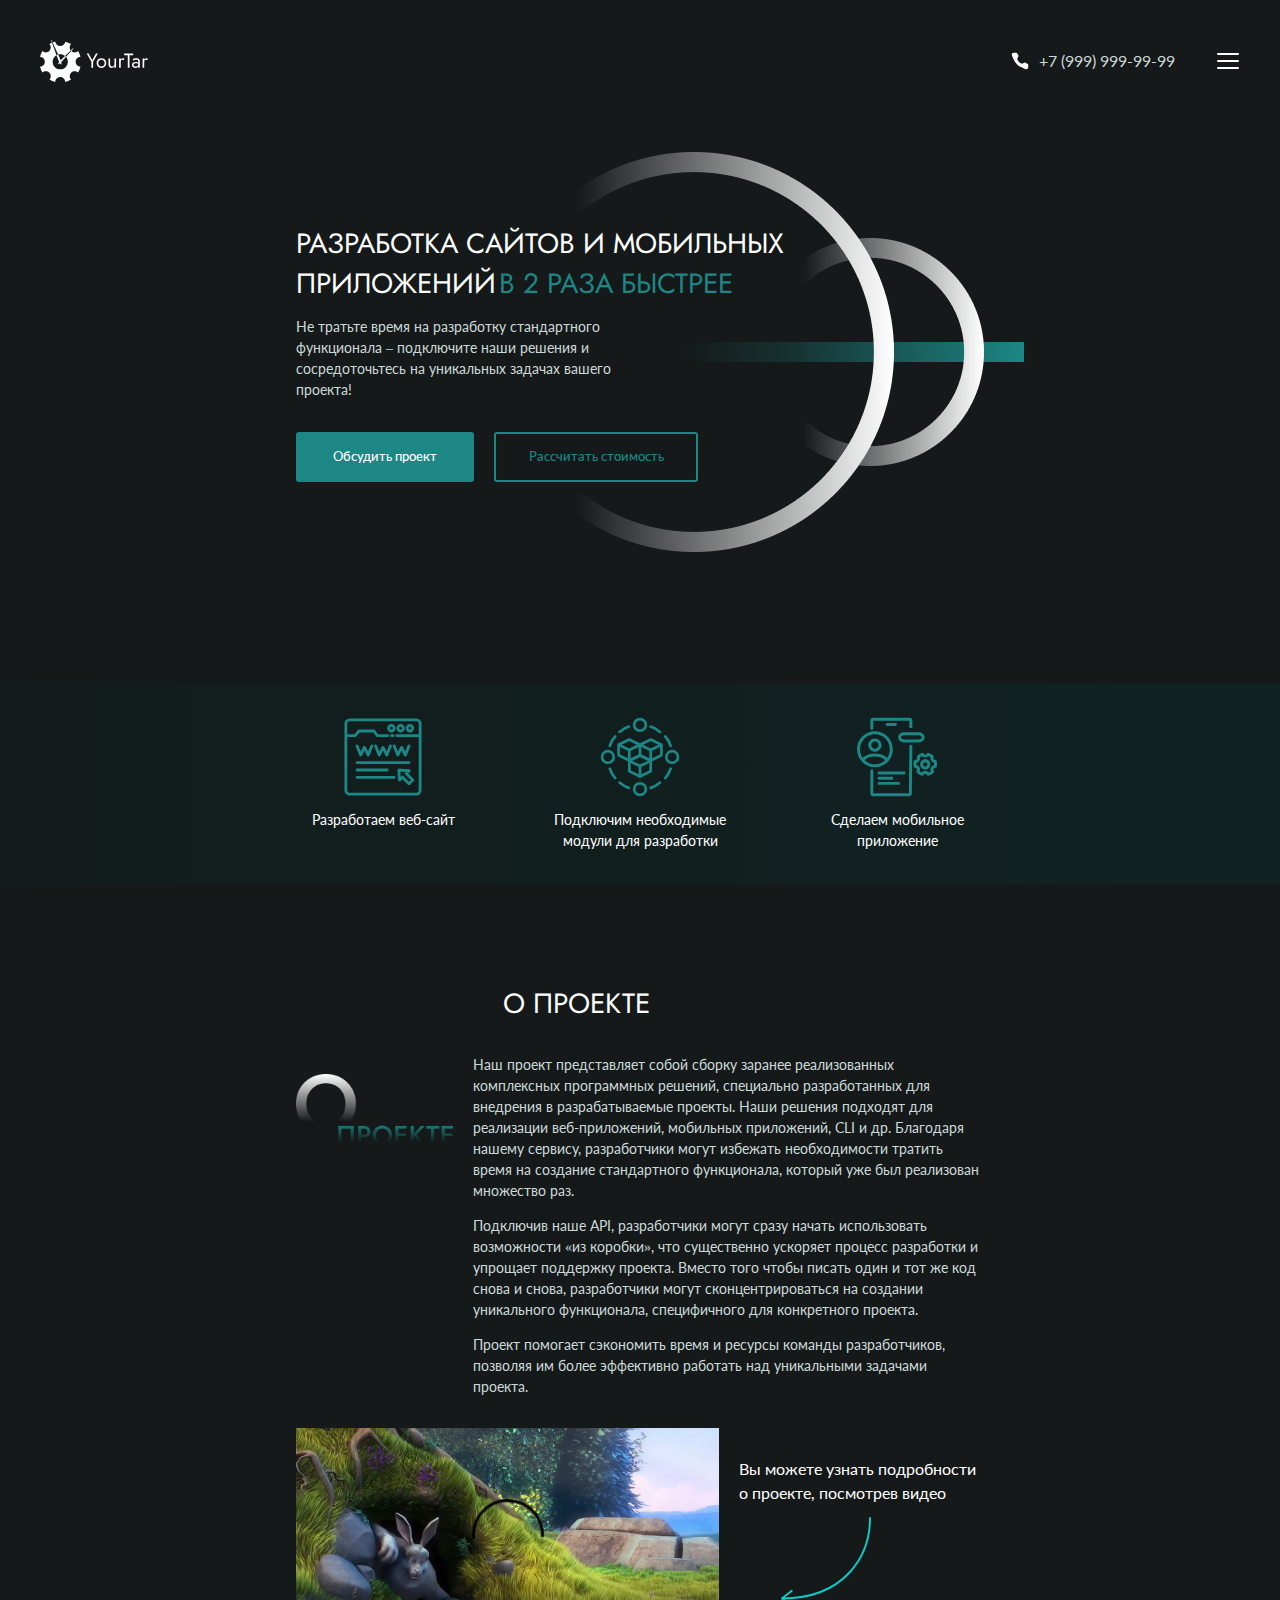
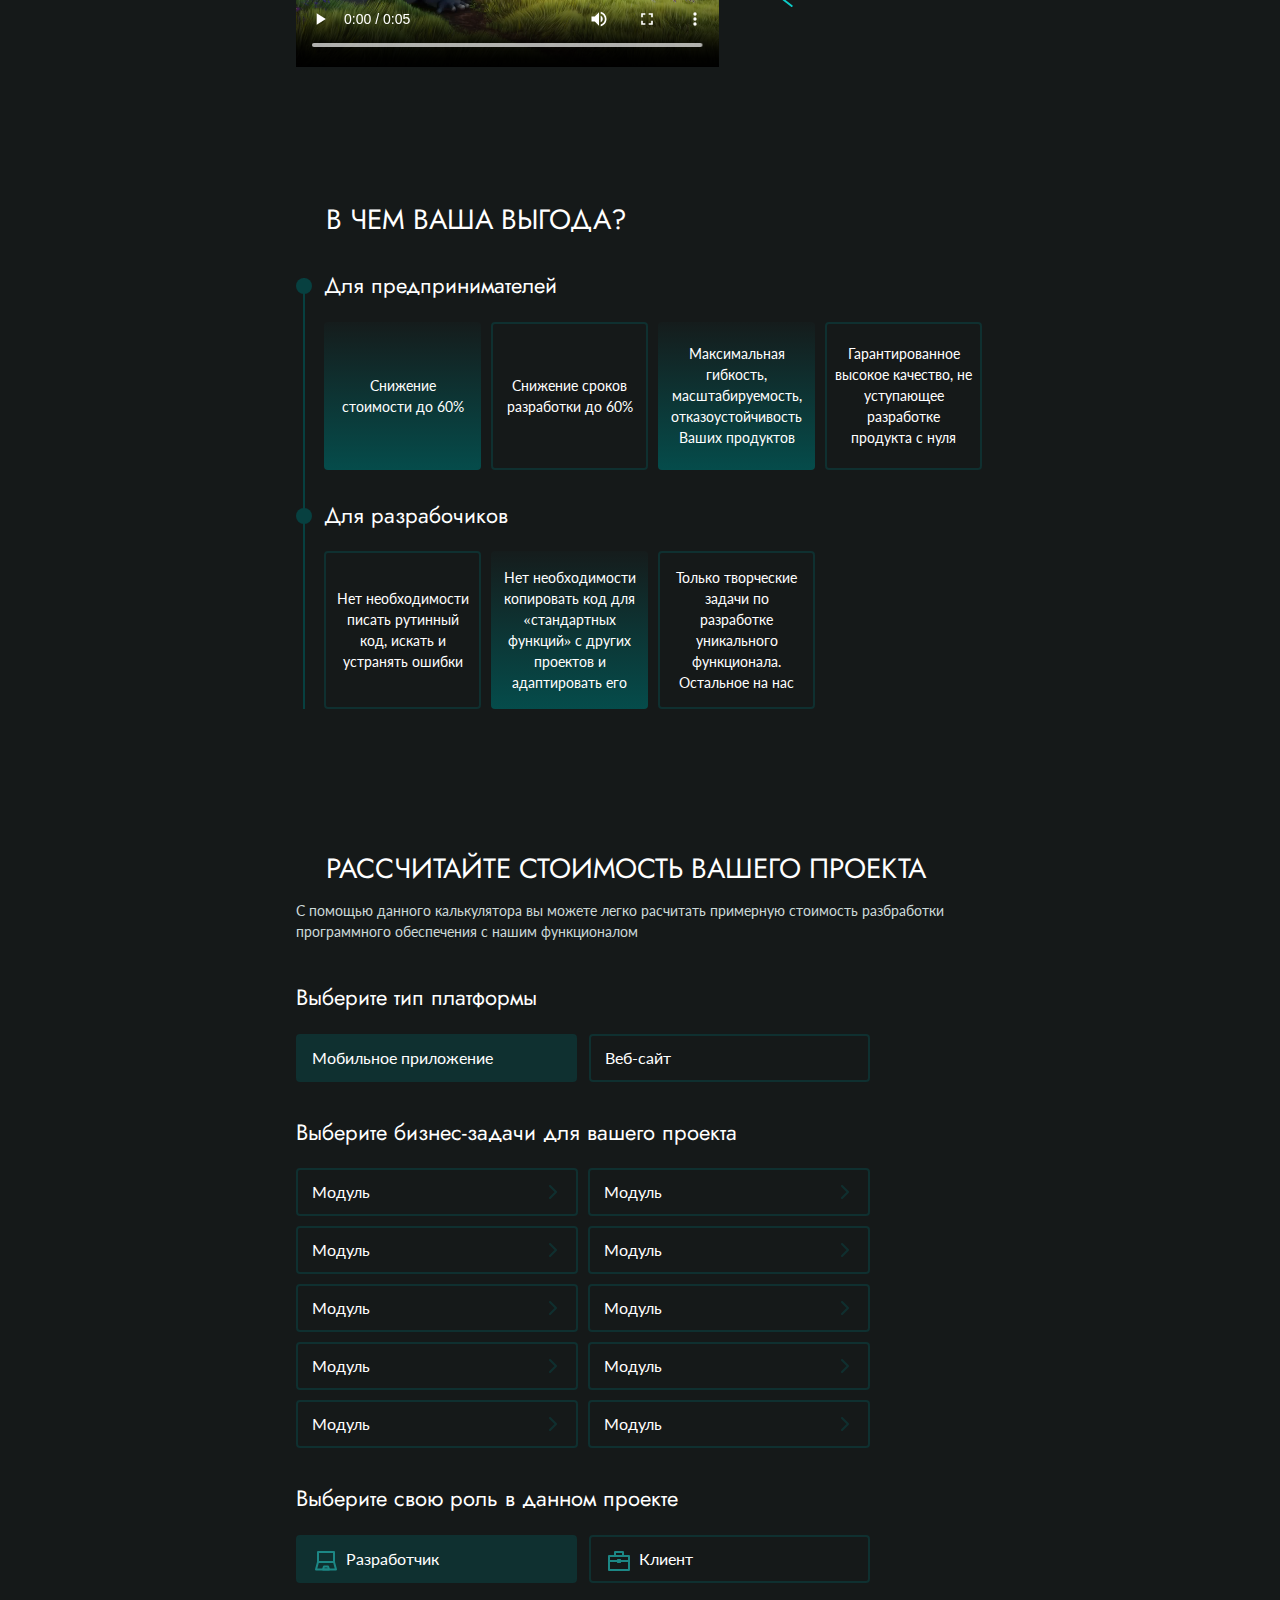
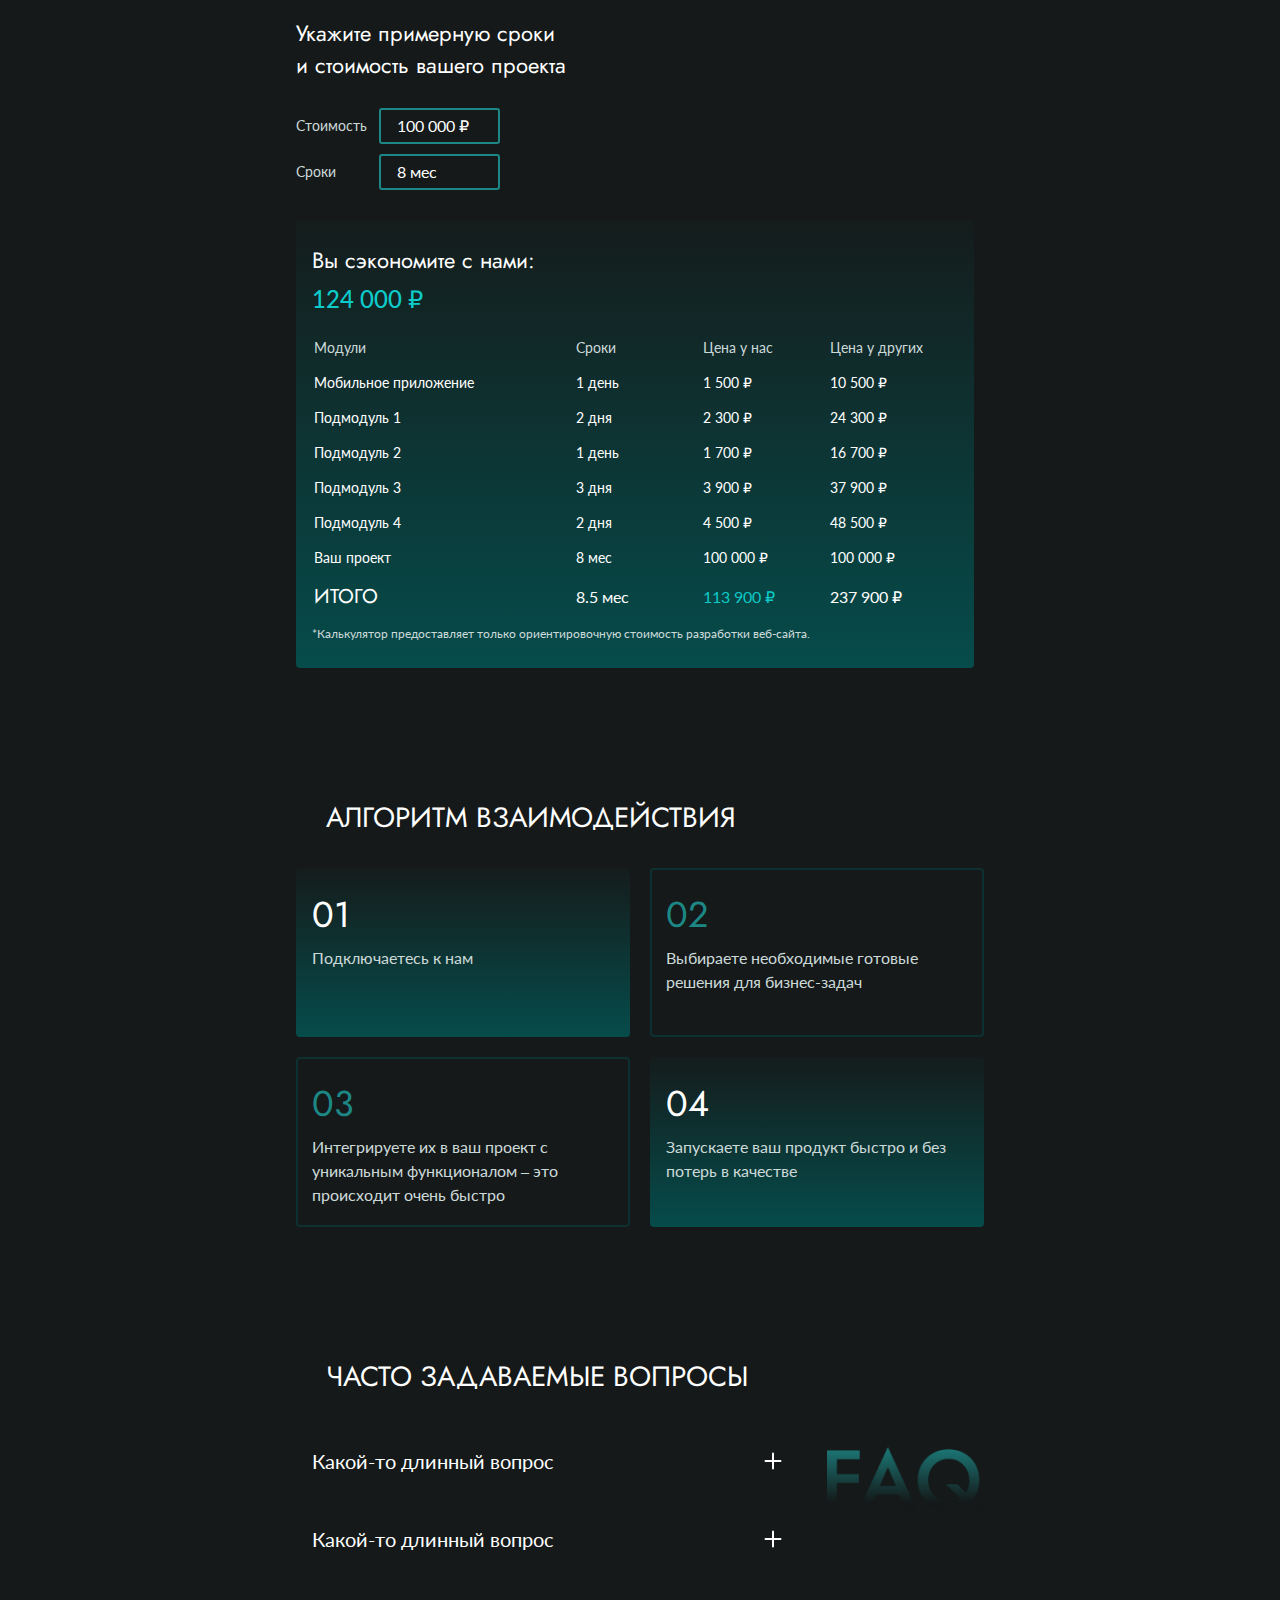
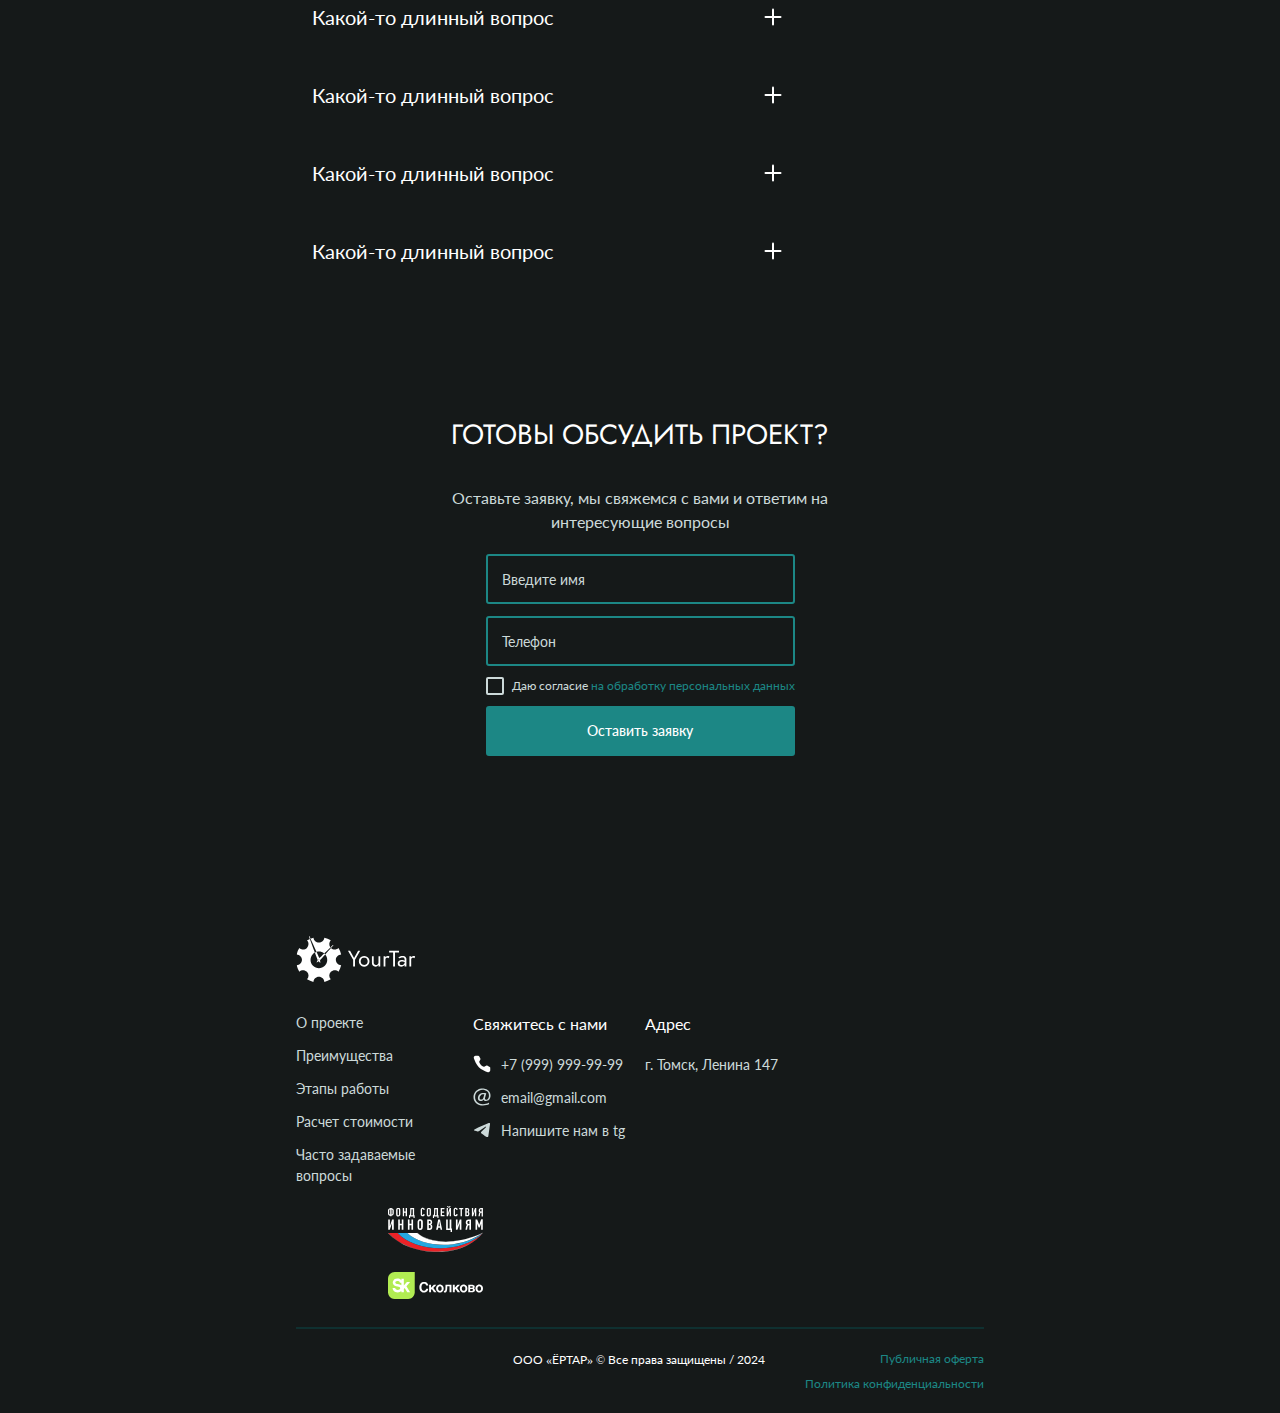
==== commit 9cf38216: "dodelal adaptiv" ====
--- a/index.html
+++ b/index.html
@@ -12,6 +12,41 @@
 <body>
    <header class="main-header">
     <img class="main-header__image" src="./images/logo.svg" alt="Логотип YourTar"> 
+    <!-- <div class="main-header__desktop">
+        <div class="main-header__desktop-menu">О проекте</div>
+        <div class="main-header__desktop-menu">Преимущества</div>
+        <div class="main-header__desktop-menu">Этапы работы</div>
+        <div class="main-header__desktop-menu">Расчет стоимости</div>
+        <div class="main-header__desktop-menu">Связь с нами</div>
+    </div> -->
+    <ul class="main-header__desktop"> 
+        <!-- list item Элемент списка -->
+        <li class="main-header__desktop-menu">
+            <a class="link" href="#aboutproject">
+                О проекте
+            </a> 
+        </li>
+        <li class="main-header__desktop-menu">
+            <a href="#benefit">
+                Преимущества
+            </a>
+        </li>
+        <li class="main-header__desktop-menu">
+            <a href="#algorithm">
+                Этапы работы
+            </a>
+        </li>
+        <li class="main-header__desktop-menu">
+            <a href="#calculator">
+                Расчет стоимости
+            </a>
+        </li>
+        <li class="main-header__desktop-menu">
+            <a href="#action">
+                Связь с нами
+            </a>
+        </li>
+    </ul>
     <a class="main-header__tel" href="tel:+7 (999) 999-99-99"> 
         <img class="main-header__tel-img" src="./images/phone-telephone.svg" alt="Телефон">
         <p class="main-header__tel-number"> 
@@ -61,13 +96,16 @@
         </ul>
     </div>
    </header> 
-   <section class="about container" id="develop">
+   <section class="container about" id="develop">
     <h1>
         Разработка сайтов и мобильных приложений 
         <p class="about__title-text"> в 2 раза быстрее </p>
     </h1>
-    <p class="about__title-text-info">
+    <p class="about__title-text-info1">
         Не тратьте время на разработку стандартного функционала ­– подключите наши решения!
+    </p>
+    <p class="about__title-text-info2">
+        Не тратьте время на разработку стандартного функционала ­– подключите наши решения и сосредоточьтесь на уникальных задачах вашего проекта!
     </p>
 
     <div class="about__actions">
@@ -196,21 +234,27 @@
         С помощью данного калькулятора вы можете легко расчитать примерную стоимость разбработки программного обеспечения с нашим функционалом
     </p>
 <div class="calculator__list">
-    <h3 class="calculator__list-info">
-        Выберите тип платформы
-    </h3>
-<div class="radio">
-    <input checked name="platform" id="app" type="radio">
-    <label for="app">
-        Мобильное приложение
-    </label>
-</div>
-<div class="radio" style="margin-bottom: -8px;"> 
-    <input name="platform" id="web" type="radio">
-    <label for="web">
-        Веб-сайт
-    </label>
-</div>
+    <div class="calculator__desktop">
+    <div class="calculator__list-item">
+        <h3 class="calculator__list-info">
+            Выберите тип платформы
+        </h3>
+    <div class="calculator__list-radio">
+        <div class="radio">
+            <input checked name="platform" id="app" type="radio">
+            <label for="app">
+                Мобильное приложение
+            </label>
+        </div>
+        <div class="radio"> 
+            <input name="platform" id="web" type="radio">
+            <label for="web">
+                Веб-сайт
+            </label>
+        </div>
+    </div>
+    </div>
+    <div class="calculator__list-item">
     <h3 class="calculator__list-info">
     Выберите бизнес-задачи для вашего проекта
     </h3>
@@ -426,6 +470,216 @@
                     </ul>
                 </div>
             </li>
+            <li class="calculator__modules-item select--hidden">
+                <div class="select">
+                    <button class="select__button">
+                        <p class="select__button-text">
+                            Модуль
+                        </p>
+                        <img class="select__button-img" src="./images/arroy.svg" alt="Открыть">
+                    </button>
+                    <ul class="select__options">
+                        <li>
+                            <div class="checkbox select__options-checkbox">
+                                <input name="m61" id="m61" type="checkbox">
+                                <label for="m61">Подмодуль1</label>
+                            </div>
+                        </li>
+                        <li>
+                            <div class="checkbox select__options-checkbox">
+                                <input name="m62" id="m62" type="checkbox">
+                                <label for="m62">Подмодуль2</label>
+                            </div>
+                        </li>
+                        <li>
+                            <div class="checkbox select__options-checkbox">
+                                <input name="m63" id="m63" type="checkbox">
+                                <label for="m63">Подмодуль3</label>
+                            </div>
+                        </li>
+                        <li>
+                            <div class="checkbox select__options-checkbox">
+                                <input name="m64" id="m64" type="checkbox">
+                                <label for="m64">Подмодуль4</label>
+                            </div>
+                        </li>
+                        <li>
+                            <div class="checkbox select__options-checkbox">
+                                <input name="m65" id="m65" type="checkbox">
+                                <label for="m65">Подмодуль5</label>
+                            </div>
+                        </li>
+                    </ul>
+                </div>
+            </li>
+            <li class="calculator__modules-item select--hidden">
+                <div class="select">
+                    <button class="select__button">
+                        <p class="select__button-text">
+                            Модуль
+                        </p>
+                        <img class="select__button-img" src="./images/arroy.svg" alt="Открыть">
+                    </button>
+                    <ul class="select__options">
+                        <li>
+                            <div class="checkbox select__options-checkbox">
+                                <input name="m71" id="m71" type="checkbox">
+                                <label for="m71">Подмодуль1</label>
+                            </div>
+                        </li>
+                        <li>
+                            <div class="checkbox select__options-checkbox">
+                                <input name="m72" id="m72" type="checkbox">
+                                <label for="m72">Подмодуль2</label>
+                            </div>
+                        </li>
+                        <li>
+                            <div class="checkbox select__options-checkbox">
+                                <input name="m73" id="m73" type="checkbox">
+                                <label for="m73">Подмодуль3</label>
+                            </div>
+                        </li>
+                        <li>
+                            <div class="checkbox select__options-checkbox">
+                                <input name="m74" id="m74" type="checkbox">
+                                <label for="m74">Подмодуль4</label>
+                            </div>
+                        </li>
+                        <li>
+                            <div class="checkbox select__options-checkbox">
+                                <input name="m75" id="m75" type="checkbox">
+                                <label for="m75">Подмодуль5</label>
+                            </div>
+                        </li>
+                    </ul>
+                </div>
+            </li>
+            <li class="calculator__modules-item select--hidden">
+                <div class="select">
+                    <button class="select__button">
+                        <p class="select__button-text">
+                            Модуль
+                        </p>
+                        <img class="select__button-img" src="./images/arroy.svg" alt="Открыть">
+                    </button>
+                    <ul class="select__options">
+                        <li>
+                            <div class="checkbox select__options-checkbox">
+                                <input name="m81" id="m81" type="checkbox">
+                                <label for="m81">Подмодуль1</label>
+                            </div>
+                        </li>
+                        <li>
+                            <div class="checkbox select__options-checkbox">
+                                <input name="m82" id="m82" type="checkbox">
+                                <label for="m82">Подмодуль2</label>
+                            </div>
+                        </li>
+                        <li>
+                            <div class="checkbox select__options-checkbox">
+                                <input name="m83" id="m83" type="checkbox">
+                                <label for="m83">Подмодуль3</label>
+                            </div>
+                        </li>
+                        <li>
+                            <div class="checkbox select__options-checkbox">
+                                <input name="m84" id="m84" type="checkbox">
+                                <label for="m84">Подмодуль4</label>
+                            </div>
+                        </li>
+                        <li>
+                            <div class="checkbox select__options-checkbox">
+                                <input name="m85" id="m85" type="checkbox">
+                                <label for="m85">Подмодуль5</label>
+                            </div>
+                        </li>
+                    </ul>
+                </div>
+            </li>
+            <li class="calculator__modules-item select--hidden">
+                <div class="select">
+                    <button class="select__button">
+                        <p class="select__button-text">
+                            Модуль
+                        </p>
+                        <img class="select__button-img" src="./images/arroy.svg" alt="Открыть">
+                    </button>
+                    <ul class="select__options">
+                        <li>
+                            <div class="checkbox select__options-checkbox">
+                                <input name="m91" id="m91" type="checkbox">
+                                <label for="m91">Подмодуль1</label>
+                            </div>
+                        </li>
+                        <li>
+                            <div class="checkbox select__options-checkbox">
+                                <input name="m92" id="m92" type="checkbox">
+                                <label for="m92">Подмодуль2</label>
+                            </div>
+                        </li>
+                        <li>
+                            <div class="checkbox select__options-checkbox">
+                                <input name="m93" id="m93" type="checkbox">
+                                <label for="m93">Подмодуль3</label>
+                            </div>
+                        </li>
+                        <li>
+                            <div class="checkbox select__options-checkbox">
+                                <input name="m94" id="m94" type="checkbox">
+                                <label for="m94">Подмодуль4</label>
+                            </div>
+                        </li>
+                        <li>
+                            <div class="checkbox select__options-checkbox">
+                                <input name="m95" id="m95" type="checkbox">
+                                <label for="m95">Подмодуль5</label>
+                            </div>
+                        </li>
+                    </ul>
+                </div>
+            </li>
+            <li class="calculator__modules-item select--hidden">
+                <div class="select">
+                    <button class="select__button">
+                        <p class="select__button-text">
+                            Модуль
+                        </p>
+                        <img class="select__button-img" src="./images/arroy.svg" alt="Открыть">
+                    </button>
+                    <ul class="select__options">
+                        <li>
+                            <div class="checkbox select__options-checkbox">
+                                <input name="m101" id="m101" type="checkbox">
+                                <label for="m101">Подмодуль1</label>
+                            </div>
+                        </li>
+                        <li>
+                            <div class="checkbox select__options-checkbox">
+                                <input name="m102" id="m102" type="checkbox">
+                                <label for="m102">Подмодуль2</label>
+                            </div>
+                        </li>
+                        <li>
+                            <div class="checkbox select__options-checkbox">
+                                <input name="m103" id="m103" type="checkbox">
+                                <label for="m103">Подмодуль3</label>
+                            </div>
+                        </li>
+                        <li>
+                            <div class="checkbox select__options-checkbox">
+                                <input name="m104" id="m104" type="checkbox">
+                                <label for="m104">Подмодуль4</label>
+                            </div>
+                        </li>
+                        <li>
+                            <div class="checkbox select__options-checkbox">
+                                <input name="m105" id="m105" type="checkbox">
+                                <label for="m105">Подмодуль5</label>
+                            </div>
+                        </li>
+                    </ul>
+                </div>
+            </li>
         </ul>
         <button class="calculator__modules-info">
             <p class="calculator__modules-text">
@@ -433,11 +687,13 @@
             </p>
             <img class="select__button-img" src="./images/arroy.svg" alt="Открыть">
         </button>
-        
-    </div>
+    </div> 
+    </div>
+    <div class="calculator__list-item">
     <h3 class="calculator__list-info">
             Выберите свою роль в данном проекте
     </h3>
+    <div class="calculator__list-radio">
 <div class="radio radio--primary">
         <input checked name="user" id="developer" type="radio">
         <label for="developer">
@@ -452,22 +708,28 @@
             Клиент
         </label>
 </div>
-    <h3 class="calculator__list-info">
+</div>
+</div>
+<div class="calculator__list-item calculator__list-item--primary">
+    <h3 class="calculator__list-info calculator__list-info--primary">
         Укажите примерную сроки и стоимость вашего проекта
     </h3>
     
     <div class="field field--primary">
-        <input name="price" id="price" type="text" value="100 000 ₽">
+        <input name="price" id="price" type="text" placeholder="100 000 ₽">
         <label for="price">
             Стоимость
         </label>
     </div>
     <div class="field field--primary">
-        <input name="deadline" id="deadline" type="text" value="8 мес">
+        <input name="deadline" id="deadline" type="text" placeholder="8 мес">
         <label for="deadline">
             Сроки
         </label>
     </div>
+    </div>
+</div>
+<div class="calculator__desktop-table">
     <div class="calculator__table">
         <table>
             <caption>
@@ -602,6 +864,7 @@
         </p>
     </div>
 </div>
+</div>
 
    </section>
    <section class="container algorithm" id="algorithm">
@@ -666,7 +929,7 @@
     <div class="spoiler">
         <div class="spoiler__header">
             <p class="spoiler__text">
-                Какой-то длинный вопрос 1
+                Какой-то длинный вопрос
             </p>
             <button class="spoiler__button">
                 <img class="spoiler__button-img" src="./images/Icon.svg" alt="Плюс">
@@ -681,7 +944,7 @@
     <div class="spoiler">
         <div class="spoiler__header">
             <p class="spoiler__text">
-                Какой-то длинный вопрос 2
+                Какой-то длинный вопрос
             </p>
             <button class="spoiler__button">
                 <img class="spoiler__button-img" src="./images/Icon.svg" alt="Плюс">
@@ -696,7 +959,37 @@
     <div class="spoiler">
         <div class="spoiler__header">
             <p class="spoiler__text">
-                Какой-то длинный вопрос 3
+                Какой-то длинный вопрос
+            </p>
+            <button class="spoiler__button">
+                <img class="spoiler__button-img" src="./images/Icon.svg" alt="Плюс">
+            </button>
+        </div>
+        <div class="spoiler__content">
+            <p class="spoiler__text spoiler__text--primary">
+                Ответ
+            </p>
+        </div>
+    </div>
+    <div class="spoiler">
+        <div class="spoiler__header">
+            <p class="spoiler__text">
+                Какой-то длинный вопрос
+            </p>
+            <button class="spoiler__button">
+                <img class="spoiler__button-img" src="./images/Icon.svg" alt="Плюс">
+            </button>
+        </div>
+        <div class="spoiler__content">
+            <p class="spoiler__text spoiler__text--primary">
+                Ответ
+            </p>
+        </div>
+    </div>
+    <div class="spoiler">
+        <div class="spoiler__header">
+            <p class="spoiler__text">
+                Какой-то длинный вопрос
             </p>
             <button class="spoiler__button">
                 <img class="spoiler__button-img" src="./images/Icon.svg" alt="Плюс">
@@ -776,15 +1069,19 @@
             </li>
         </ul>
         <ul class="footer__about-project-img">
-            <li class="footer__about-project-img-fsi">
+            <li class="footer__about-project-img-size375">
                 <img src="./images/fsi.svg" alt="Фонд содействия инновациям">
             </li>
-            <li>
+            <li class="footer__about-project-img-size768">
+                <img src="./images/fsi768.svg" alt="Фонд содействия инновациям">
+            </li>
+            <li class="footer__about-project-img-size375">
                 <img src="./images/scolcovo.svg" alt="Сколково">
             </li>
+            <li class="footer__about-project-img-size768">
+                <img src="./images/scolcovo768.svg" alt="Сколково">
+            </li>
         </ul>
-    </div>
-    <div class="yourtar-info">
         <div class="yourtar-info-connection">
             <h3 class="yourtar-info-connection__title">
                 Свяжитесь с нами
@@ -823,6 +1120,9 @@
              </ul>
         </div>
     </div>
+    <!-- <div class="yourtar-info">
+        
+    </div> -->
     <div class="rights">
         <p class="rights__yourtar">
             ООО «ЁРТАР» © Все права защищены / 2024
--- a/style.css
+++ b/style.css
@@ -6,6 +6,7 @@
 
 * {
     box-sizing: border-box;
+    -webkit-tap-highlight-color: transparent;
 }
 
 *::before {
@@ -86,10 +87,59 @@
 .main-header__tel-number {
     display: none;
 }
-
+.main-header__desktop-menu {
+    display: none;
+}
 .main-header__tel-img {
     width: 22px;
     height: 22px;
+}
+@media screen and (min-width: 768px) {
+    .main-header__tel-number {
+        display: block;
+    }
+    .main-header__tel {
+        display: flex;
+        align-items: center;
+        gap: 10px;
+        margin-right: 11px;
+    }
+    .main-header {
+        padding-left: 40px;
+        padding-right: 40px;
+    }
+    .main-header__tel-img {
+        width: 18px;
+        height: 18px;
+       }
+}
+@media screen and (min-width: 1440px) {
+    .main-header__desktop {
+        display: flex;
+        flex-direction: row;
+        gap: 28px;
+        padding-left: 205.5px;
+    }
+    .main-header__desktop-menu {
+        display: block;
+        font-family: Lato;
+        font-size: 14px;
+        font-weight: 400;
+        line-height: 21px;
+        color: #CCD9D9;
+    }   
+
+    .main-header__button {
+        display: none;
+    }
+   .main-header {
+        padding-left: 120px;
+        padding-right: 120px;
+        gap: 0;
+   }
+   .main-header__tel {
+        margin-right: 0;
+   }
 }
 .main-header__menu {
     transform: translateY(-100%);
@@ -129,7 +179,24 @@
 .main-header__navigation {
     padding: 0 16px;
 }
-
+@media screen and (min-width:768px) {
+    .main-header__menu-title {
+    font-size: 28px;
+    line-height: 40.46px;
+    }
+    .main-header__navigation-item a {
+    font-size: 20px;
+    line-height: 28px;
+    }
+    .main-header__menu-top {
+    padding-left: 40px;
+    padding-right: 40px;
+    }
+    .main-header__navigation {
+    padding-left: 40px;
+    padding-right: 40px;
+    }
+}
 .about {
     padding-bottom: 130px;
     padding-top: 155px;
@@ -159,7 +226,7 @@
     text-transform: uppercase;
 
 }
-.about__title-text-info {
+.about__title-text-info1 {
     font-family: Lato;
     font-size: 14px;
     font-weight: 400;
@@ -167,6 +234,10 @@
     text-align: left;
     color: #CCD9D9;
     margin-bottom: 235px;
+    display: block;
+}
+.about__title-text-info2 {
+    display: none;
 }
 .about__actions {
     display: flex;
@@ -201,6 +272,83 @@
     color: #1C8785;
     background-color: transparent;
 }
+@media screen and (min-width:768px) {
+    .about {
+        background-image: url(./images/about-background2.png);
+        background-position: right 54px;
+        padding-top: 126px;
+        padding-bottom: 202px;
+    }
+    .about__actions {
+        display: flex;
+        flex-direction: row;
+        width: 402px;
+        gap: 20px;
+        min-height: 50px;
+    }
+    .about__actions .button:first-of-type {
+        width: 178px;
+        padding: 10px 30px;
+        font-size: 13px;
+    }
+    .about__actions .button:last-of-type {
+        width: 204px;
+        padding: 10px 30px;
+        font-size: 13px;
+    }
+    h1 {
+        font-size: 28px;
+        line-height: 40.46px;
+        position: relative;
+    }
+    .about__title-text {
+        font-size: 28px;
+        line-height: 40.46px;
+        position: absolute;
+        top: 40px;
+        left: 203px;
+    }
+    .about__title-text-info1 {
+        display: none;
+    }
+    .about__title-text-info2 {
+        font-family: Lato;
+        font-size: 14px;
+        font-weight: 400;
+        line-height: 21px;
+        text-align: left;
+        color: #CCD9D9;
+        width: 320px;
+        margin-bottom: 0;
+        padding-bottom: 32px;
+        display: block;
+    }
+}
+@media screen and (min-width:1440px) {
+    .about {
+        background-image: url(./images/about-background3.png);
+        background-position: right 24px;
+        padding-top: 156px;
+        padding-bottom: 284px;
+    }
+    h1 {
+        font-size: 42px;
+        line-height: 58.8px;
+        width: 748px;
+        margin-bottom: 20px;
+    }
+    .about__title-text {
+        font-size: 42px;
+        line-height: 58.8px;
+        left: 314px;
+        top: 59px;
+    }
+    .about__title-text-info2 {
+        padding-bottom: 70px;
+        font-size: 16px;
+        line-height: 24px;
+    }
+}
 .main-whatwecando {
     background: linear-gradient(90deg, #131B1B 0%, #102323 100%);
 }
@@ -208,7 +356,6 @@
     display: flex;
     justify-content: space-between;
     margin-bottom: 100px;
-    margin-top: 30px;
     min-height: 180px;
     padding-top: 33px;
     padding-bottom: 33px;
@@ -241,7 +388,21 @@
         width: 174px;
         height: 134px;
     }
-
+}
+@media  screen and (min-width:1440px) {
+    .main-whatwecando__work-list {
+        padding-top: 55px;
+        padding-bottom: 55px;
+        justify-content: center;
+        gap: 130px;
+        margin-bottom: 150px;
+    }
+    .main-whatwecando__work-item {
+        font-size: 16px;
+        line-height: 24px;
+        width: 204px;
+        height: 140px;
+    }
 }
 .container {
     padding-left: 16px;
@@ -257,6 +418,14 @@
         max-width: 768px;
     }
 }
+@media screen and (min-width:1440px) {
+    .container {
+        padding-left: 120px;
+        padding-right: 120px;
+        max-width: 1440px;
+    }
+
+}
 
 .main-aboutproject {
     background-image:  url(./images/about-project.png);
@@ -313,6 +482,9 @@
     }
     .main-aboutproject__project {
         padding-left: 207px;
+        font-size: 28px;
+        line-height: 40.46px;
+
     }
     .main-aboutproject__project-info {
         padding-bottom: 14px;
@@ -345,17 +517,55 @@
         transform: translateY(100%);
     }
 }
+@media screen and (min-width:1440px) {
+    .main-aboutproject {
+        background-size: 349px 158px;
+        background-position: left 120px top 0;
+    }
+    .main-aboutproject__information {
+        margin-bottom: 60px;
+    }
+    .main-aboutproject__project {
+        padding-left: 449px;
+    }
+    .main-aboutproject__information {
+        padding-left: 409px;
+    }
+    .main-project-video video {
+        width: 894px;
+        height: 502px;
+    }
+    .main-project-video {
+        gap: 42px;
+        margin-bottom: 180px;
+    }
+    .main-project-video__text {
+        padding-top: 120px;
+        text-align: center;
+    }
+    .main-project-video__text::before {
+        left: 0;
+    }
+}
+.main-benefit__who:not(:last-of-type) {
+    padding-bottom: 30px;
+}
+.main-benefit__who-buisness-men {
+    font-family: Jost;
+    font-size: 16px;
+    font-weight: 400;
+    line-height: 23.12px;
+    text-align: left;
+    padding-left: 28px;
+    position: relative;
+    margin-bottom: 20px;
+}
 .main-benefit{
     display: flex;
     justify-content: space-between;
     flex-direction: column;
     padding-bottom: 130px;
 }
-
-.main-benefit__who:not(:last-of-type) {
-    padding-bottom: 30px;
-}
-
 .main-benefit__title {
     color: #ffffff;
     font-family: Jost;
@@ -366,18 +576,6 @@
     text-transform: uppercase;
     margin-bottom: 29px;
 }
-
-.main-benefit__who-buisness-men {
-    font-family: Jost;
-    font-size: 16px;
-    font-weight: 400;
-    line-height: 23.12px;
-    text-align: left;
-    padding-left: 28px;
-    position: relative;
-    margin-bottom: 20px;
-}
-
 .main-benefit__who-buisness-men:before {
     display: block;
     content: '';
@@ -425,11 +623,14 @@
     background: linear-gradient(180deg, #151C1C 0%, #054C4B 100%);
 }
 @media screen and (min-width:768px) {
+    .main-benefit {
+        padding-bottom: 140px;
+    }
     .main-benefit__text-list {
         justify-content: flex-start;
         flex-wrap: nowrap;
         gap: 10px;
-        padding-left: 30px;
+        padding-left: 28px;
     }
     
     .main-benefit__who .main-benefit__text-item:nth-of-type(1n) {
@@ -445,12 +646,15 @@
     }
     .main-benefit__text-item {
         min-height: 148px;
+        width: 157px;
     }
     .main-benefit__text-item1 {
         margin-top: 0;
     }
     .main-benefit__title {
         margin-left: 30px;
+        font-size: 28px;
+        line-height: 40.46px;
     }
     .main-benefit__who::before {
         content: '';
@@ -468,6 +672,38 @@
     .main-benefit__who {
         position: relative;
     }
+    .main-benefit__who-buisness-men {
+        font-size: 22px;
+        line-height: 31.79px;
+    }
+}
+@media screen and (min-width:1440px) {
+    .main-benefit {
+        padding-bottom: 180px;
+    }
+    .main-benefit__title {
+        margin-left: 40px;
+    }
+    .main-benefit__text-list {
+        gap: 26px;
+        font-size: 16px;
+        line-height: 24px;
+    }
+    .main-benefit__text-item {
+        width: 254.75px;
+        height: 148px;
+    }
+    .main-benefit__who:not(:last-of-type) {
+        padding-bottom: 40px;
+    }
+    .main-benefit__who-buisness-men {
+        padding-left: 38px;
+    }
+    .main-benefit__text-list {
+        padding-left: 38px;
+    }
+    
+    
 }
 .calculator__title {
     font-family: Jost;
@@ -491,9 +727,20 @@
 }
 .calculator__list {
     display: flex;
+    flex-direction: column;
+}
+.calculator__list-item {
+    padding-top: 35px;
+    display: flex;
+    flex-direction: column;
     gap: 10px;
+}
+.calculator__list-radio {
+    display: flex;
     flex-direction: column;
-}
+    gap: 10px;
+}
+
 .calculator__list-info {
     font-family: Jost;
     font-size: 20px;
@@ -501,10 +748,9 @@
     line-height: 28px;  
     text-align: left;
     color: #ffffff;
-    padding-top: 35px;
     padding-bottom: 4px;
-
-}
+}
+
 .radio input {
     display: none;
 }
@@ -547,6 +793,7 @@
     gap: 10px;
     margin-bottom: 10px;
 }
+
 .select--hidden {
     display: none;
 }
@@ -643,8 +890,74 @@
     background: linear-gradient(#151C1C,#054C4B);
     padding: 25px 16px 25px 16px;
     border-radius: 4px;
-}
-
+    margin-top: 30px;
+}
+@media screen and (min-width:768px) {
+    .calculator__list {
+        width: 574px;
+    }
+    .calculator__modules-list {
+        display: grid;
+        grid-template-columns: 1fr 1fr;
+        margin-bottom: 0;
+    }
+    .calculator__modules-info {
+        display: none;
+    }
+    .calculator__list .select--hidden {
+        display: block;
+    }
+    .calculator__list-radio {
+        display: grid;
+        grid-template-columns: 1fr 1fr;
+        gap: 12px;
+    }
+    .calculator__title {
+        font-size: 28px;
+        line-height: 40.46px;
+        padding-left: 30px;
+        padding-bottom: 10px;
+    }
+    .calculator__title-info {
+        padding-top: 0;
+        padding-bottom: 5px;
+    }
+    .calculator__list-info {
+        font-size: 22px;
+        line-height: 31.79px;
+        padding-bottom: 10px;
+    }
+    .calculator__list-info--primary {
+        padding-bottom: 16px;
+    }
+    .calculator__list-item--primary {
+        width: 272px;
+    }
+    .calculator__desktop-table {
+        width: 678px;
+    }
+}
+@media screen and (min-width:1440px) {
+    .calculator__title {
+        padding-left: 40px;
+        padding-bottom: 15px;
+    }
+    .calculator__list-item {
+        padding-top: 36px;
+    }
+    .calculator__list {
+        display: grid;
+        grid-template-columns: 1fr 1fr;
+        gap: 39px;
+    }
+    .calculator__desktop {
+        width: 574px;
+    }
+    .calculator__desktop-table {
+        width: 587px;
+        padding-top: 52px;
+    }
+}
 table {
     width: 100%;
 }
@@ -747,19 +1060,6 @@
     padding-top: 87px;
     padding-bottom: 130px;
 }
-@media screen and (min-width:768px) {
-    .question {
-        padding-top: 0;
-        background-position: right 40px top 90px;
-        background-size: 157px 64px;
-    }
-    .question__list {
-        width: 511px;
-    }
-    .question__often {
-        margin-left: 30px;
-    }
-}
 .question__often {
     font-family: Jost;
     font-size: 20px;
@@ -795,7 +1095,7 @@
     flex-direction: column;
     gap: 5px;
     background: linear-gradient(180deg, #151C1C 0%, #054C4B 100%);
-    min-height: fit-content;
+    height: fit-content;
 }
 .algorithm__text-list-item--primary {
     background: transparent;
@@ -833,6 +1133,7 @@
         min-width: 334px;
         min-height: 169px;
         padding: 20px 16px;
+        height: auto;
     }
     .algorithm__text-list-item--primary,
     .algorithm__text-list-item--primary2 {
@@ -852,6 +1153,38 @@
         padding-left: 30px;
         font-size: 28px;
         line-height: 40.46px;
+    }
+}
+@media screen and (min-width:1440px) {
+    .algorithm {
+        padding-bottom: 276px;
+    }
+    .algorithm__title {
+        padding-left: 40px;
+        padding-bottom: 40px;
+    }
+    .algorithm__list {
+        gap: 26px;
+        flex-wrap: nowrap;
+    }
+    .algorithm__text-list-item,
+    .algorithm__text-list-item--primary,
+    .algorithm__text-list-item--primary2 {
+        min-width: 280px;
+        min-height: 169px;
+        padding: 20px 16px;
+    }
+    .algorithm__text-list-item:last-of-type {
+        position: relative;
+        top: 70px;
+    }
+    .algorithm__text-list-item--primary{
+        position: relative;
+        top: 96px;
+    }
+    .algorithm__text-list-item--primary2 {
+        position: relative;
+        top: 26px;
     }
 }
 .question__list {
@@ -882,13 +1215,7 @@
     cursor: pointer;
     transition: background-color 0.15s;
 }
-.spoiler--active .spoiler__header,
-.spoiler__header:hover {
-    font-family: Lato;
-    font-weight: 400;
-    line-height: 24px;
-    background-color: #0F3030;
-}
+
 .spoiler__button {
     width: 28px;
     height: 28px;
@@ -897,15 +1224,7 @@
     flex-shrink: 0;
 }
 
-.spoiler--active .spoiler__button,
-.spoiler__header:hover  .spoiler__button {
-    background-color: #ffffff;
-}
-
-.spoiler--active .spoiler__button-img,
-.spoiler__header:hover  .spoiler__button-img {
-    filter: brightness(0) saturate(100%) invert(16%) sepia(70%) saturate(326%) hue-rotate(131deg) brightness(93%) contrast(102%);
-}
+
 .spoiler__button-img {
     transition: filter 0.15s;
 }
@@ -918,6 +1237,77 @@
 .spoiler--active .spoiler__content {
     display: block;
 }
+
+@media (hover: hover) {
+    .spoiler__header:hover {
+        font-family: Lato;
+        font-weight: 400;
+        line-height: 24px;
+        background-color: #0F3030;
+    }
+
+    .spoiler__header:hover  .spoiler__button {
+        background-color: #ffffff;
+    }
+
+
+    .spoiler__header:hover  .spoiler__button-img {
+        filter: brightness(0) saturate(100%) invert(16%) sepia(70%) saturate(326%) hue-rotate(131deg) brightness(93%) contrast(102%);
+    }
+}
+.spoiler--active .spoiler__header {
+    font-family: Lato;
+    font-weight: 400;
+    line-height: 24px;
+    background-color: #0F3030;
+}
+
+.spoiler--active .spoiler__button {
+    background-color: #ffffff;
+}
+
+
+.spoiler--active .spoiler__button-img{
+    filter: brightness(0) saturate(100%) invert(16%) sepia(70%) saturate(326%) hue-rotate(131deg) brightness(93%) contrast(102%);
+}
+
+@media screen and (min-width:768px) {
+    .question {
+        padding-top: 0;
+        background-position: right 40px top 90px;
+        background-size: 157px 64px;
+    }
+    .question__list {
+        width: 511px;
+    }
+    .question__often {
+        margin-left: 30px;
+        font-size: 28px;
+        line-height: 40.46px;
+    }
+    .spoiler__text {
+        font-size: 20px;
+        line-height: 28px;
+    }
+    .spoiler__text--primary {
+        font-size: 16px;
+        line-height: 24px;
+    }
+}
+@media screen and (min-width:1440px) {
+    .question {
+        padding-bottom: 180px;
+        background-position: right 120px top 0;
+        background-size: 246px 100px;
+    }
+    .question__often {
+        margin-left: 40px;
+        margin-bottom: 40px;
+    }
+    .question__list {
+        width: 894px;
+    }
+}
 .project {
     padding-bottom: 140px;
 }
@@ -941,12 +1331,19 @@
     margin-bottom: 35px;
     height: 42px;
     width: 100%;
+}
+.project__field {
+    margin-bottom: 12px;
+}
+.project__checkbox {
+    margin-bottom: 12px;
 }
 @media screen and (min-width:768px) {
     .project {
         display: flex;
         flex-direction: column;
         align-items: center;
+        padding-bottom: 150px;
     }
     .project__ready {
         text-align: center;
@@ -964,6 +1361,20 @@
         margin-bottom: 20px;
     }
 }
+@media screen and (min-width:1440px) {
+    .project {
+        padding-bottom: 210px;
+    }
+    .project__ready {
+        margin-bottom: 40px;
+    }
+    .project__field {
+        margin-bottom: 10px;
+    }
+    .project__checkbox {
+        margin-bottom: 10px;
+    }
+}
 .field input {
     background-color: transparent;
     padding: 0 16px;
@@ -1009,8 +1420,8 @@
 .field {
     position: relative;
 }
-.project__field {
-    margin-bottom: 12px;
+.field input::placeholder {
+    color: #ffffff;
 }
 .field input:not(:placeholder-shown),
 .field input:focus {
@@ -1066,9 +1477,6 @@
 .field--primary input:not(:placeholder-shown) + label, .field--primary input:focus + label {
     font-size: 14px;
     line-height: 21px;
-}
-.project__checkbox {
-    margin-bottom: 12px;
 }
 .checkbox input {
     display: none;
@@ -1128,13 +1536,13 @@
     margin-bottom: 20px;
     margin-top: 30px;
 }
-@media screen and (min-width:768px) {
-    
-}
+
 .footer__about-project {
     display: flex;
     margin-bottom: 28px;
     gap: 38px;
+    justify-content: space-between;
+    flex-wrap: wrap;
 
 }
 .footer__about-project-info {
@@ -1150,8 +1558,12 @@
     font-weight: 400;
     line-height: 21px;
 }
-.footer__about-project-img-fsi {
+.footer__about-project-img-size375 {
     margin-bottom: 20px;
+    display: block;
+}
+.footer__about-project-img-size768{
+    display: none;
 }
 .yourtar-info {
     display: flex;
@@ -1222,3 +1634,70 @@
     text-align: left;
     color: #1C8785;
 }
+@media screen and (min-width:768px) {
+    .footer__logo {
+        margin-bottom: 30px;
+    }
+    .footer__about-project-img {
+        order: 4;
+        padding-left: 92px;
+        
+    }
+    .footer__about-project {
+        gap: 20px;
+        justify-content: flex-start;
+    }
+    .footer__about-project-img-size375 {
+        display: none;
+    }
+    .footer__about-project-img-size768 {
+        display: block;
+        margin-bottom: 20px;
+    }
+    .footer__about-project-img-size768:last-of-type {
+        margin-bottom: 0;
+    }
+    .rights {
+        display: flex;
+        align-items: center;
+        gap: 40px;
+        justify-content: end;
+    }
+    .rights__info {
+        align-items: end;
+        margin-top: 20px;
+    }
+}
+@media screen and (min-width:1440px) {
+    .footer__about-project-img {
+        display: flex;
+        gap: 30px;
+        padding-left: 111px;
+        flex-direction: row-reverse;
+    }
+    .footer__logo {
+        margin-top: 0;
+        margin-bottom: 0;
+        position: relative;
+        top: 46px;
+    }
+    .footer__about-project {
+        position: relative;
+        left: 204px;
+        margin-bottom: 38px;
+    }
+    .footer__about-project-info {
+        max-width: 178px;
+    }
+    .yourtar-info-connection:first-of-type {
+        padding-left: 109px;
+    }
+    .yourtar-info-connection:last-of-type {
+        padding-left: 33px;
+    }
+    .rights__yourtar {
+        margin-top: 34px;
+        margin-bottom: 13px;
+        margin-right: 256px;
+    }
+}